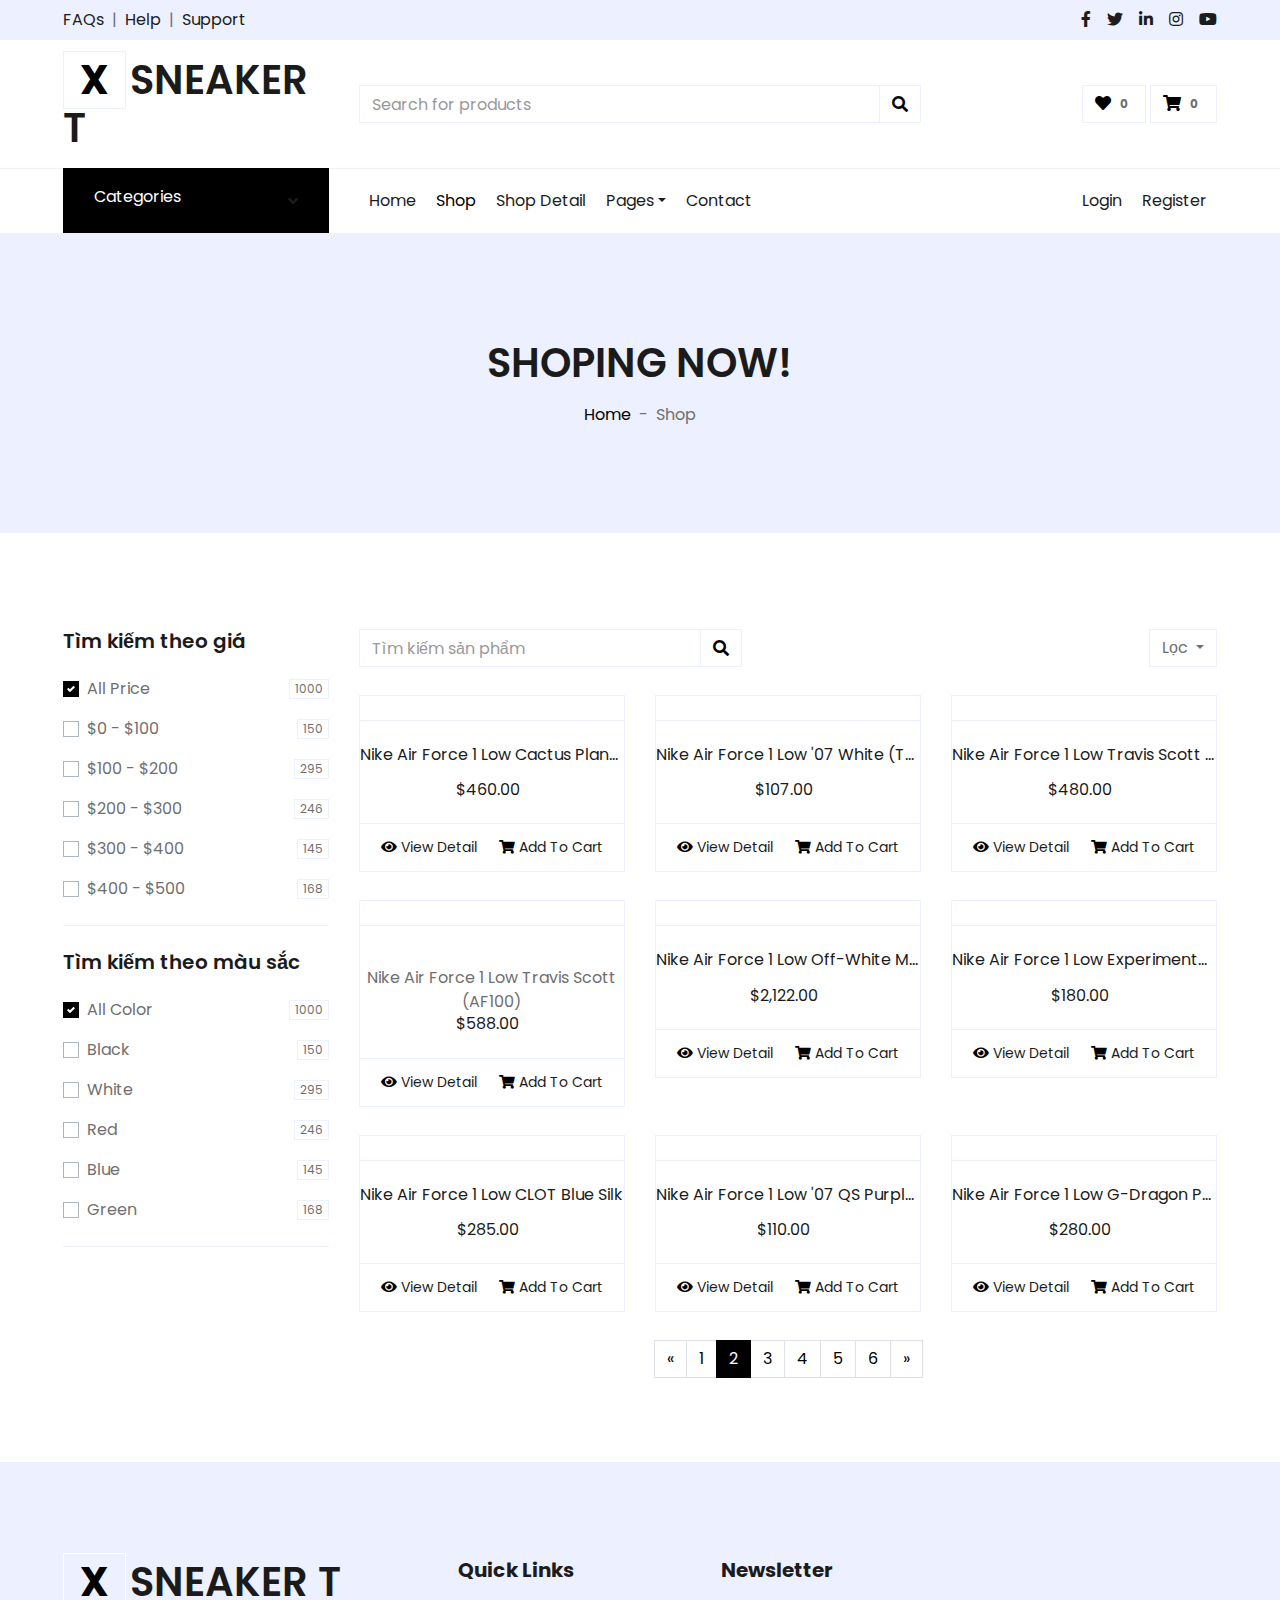
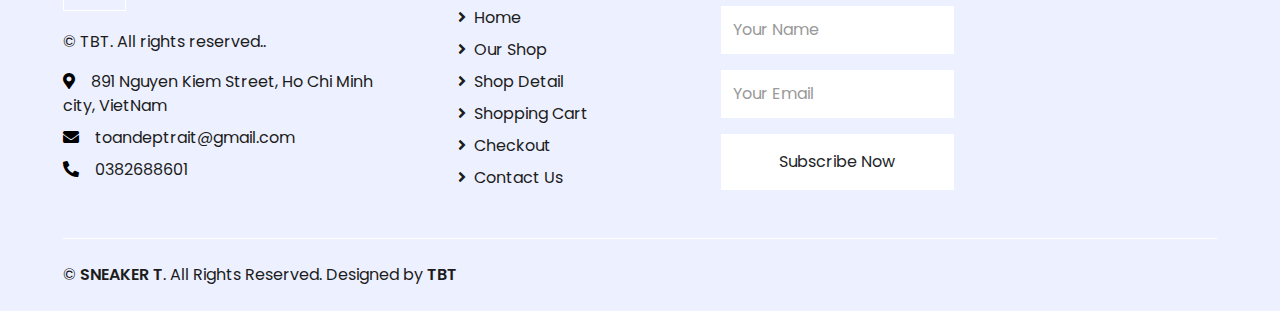
==== shop2.html @ f30bb699 "upload code" ====
<!DOCTYPE html>
<html lang="en">

<head>
    <meta charset="utf-8">
    <title>Nike Air Force 1</title>
    <meta content="width=device-width, initial-scale=1.0" name="viewport">
    <meta content="Free HTML Templates" name="keywords">
    <meta content="Free HTML Templates" name="description">

    <link href="img/favicon-32x32.png" rel="icon">
    <link rel="preconnect" href="https://fonts.gstatic.com">
    <link href="https://fonts.googleapis.com/css2?family=Poppins:wght@100;200;300;400;500;600;700;800;900&display=swap" rel="stylesheet"> 
    <link href="https://cdnjs.cloudflare.com/ajax/libs/font-awesome/5.10.0/css/all.min.css" rel="stylesheet">
    <link href="lib/owlcarousel/assets/owl.carousel.min.css" rel="stylesheet">
    <link href="css/style.css" rel="stylesheet">
</head>

<body>
    <div class="container-fluid">
        <div class="row bg-secondary py-2 px-xl-5">
            <div class="col-lg-6 d-none d-lg-block">
                <div class="d-inline-flex align-items-center">
                    <a class="text-dark" href="">FAQs</a>
                    <span class="text-muted px-2">|</span>
                    <a class="text-dark" href="">Help</a>
                    <span class="text-muted px-2">|</span>
                    <a class="text-dark" href="">Support</a>
                </div>
            </div>
            <div class="col-lg-6 text-center text-lg-right">
                <div class="d-inline-flex align-items-center">
                    <a class="text-dark px-2" href="">
                        <i class="fab fa-facebook-f"></i>
                    </a>
                    <a class="text-dark px-2" href="">
                        <i class="fab fa-twitter"></i>
                    </a>
                    <a class="text-dark px-2" href="">
                        <i class="fab fa-linkedin-in"></i>
                    </a>
                    <a class="text-dark px-2" href="">
                        <i class="fab fa-instagram"></i>
                    </a>
                    <a class="text-dark pl-2" href="">
                        <i class="fab fa-youtube"></i>
                    </a>
                </div>
            </div>
        </div>
        <div class="row align-items-center py-3 px-xl-5">
            <div class="col-lg-3 d-none d-lg-block">
                <a href="" class="text-decoration-none">
                    <h1 class="m-0 display-5 font-weight-semi-bold"><span class="text-primary font-weight-bold border px-3 mr-1">X</span>SNEAKER T</h1>
                </a>
            </div>
            <div class="col-lg-6 col-6 text-left">
                <form action="">
                    <div class="input-group">
                        <input type="text" class="form-control" placeholder="Search for products">
                        <div class="input-group-append">
                            <span class="input-group-text bg-transparent text-primary">
                                <i class="fa fa-search"></i>
                            </span>
                        </div>
                    </div>
                </form>
            </div>
            <div class="col-lg-3 col-6 text-right">
                <a href="" class="btn border">
                    <i class="fas fa-heart text-primary"></i>
                    <span class="badge">0</span>
                </a>
                <a href="" class="btn border">
                    <i class="fas fa-shopping-cart text-primary"></i>
                    <span class="badge">0</span>
                </a>
            </div>
        </div>
    </div>


    <div class="container-fluid">
        <div class="row border-top px-xl-5">
            <div class="col-lg-3 d-none d-lg-block">
                <a class="btn shadow-none d-flex align-items-center justify-content-between bg-primary text-white w-100" data-toggle="collapse" href="#navbar-vertical" style="height: 65px; margin-top: -1px; padding: 0 30px;">
                    <h6 class="cata1">Categories</h6>
                    <i class="fa fa-angle-down text-dark"></i>
                </a>
                <nav class="collapse position-absolute navbar navbar-vertical navbar-light align-items-start p-0 border border-top-0 border-bottom-0 bg-light" id="navbar-vertical" style="width: calc(100% - 30px); z-index: 1;">
                    <div class="navbar-nav w-100 overflow-hidden" style="height: 410px">
                        <div class="nav-item dropdown">
                            <a href="#" class="nav-link" data-toggle="dropdown">Air Jordan 1<i class="fa fa-angle-down float-right mt-1"></i></a>
                            <div class="dropdown-menu position-absolute bg-secondary border-0 rounded-0 w-100 m-0">
                                <a href="" class="dropdown-item">Air Jordan High</a>
                                <a href="" class="dropdown-item">Air Jordan Mid</a>
                                <a href="" class="dropdown-item">Air Jordan Low</a>
                            </div>
                        </div>
                        <a href="" class="nav-item nav-link">Air Force 1</a>
                        <a href="" class="nav-item nav-link">Air Jordan 4</a>
                        <a href="" class="nav-item nav-link">Air Jordan 11</a>
                        <a href="" class="nav-item nav-link">Adidas</a>
                        <a href="" class="nav-item nav-link">ASICS</a>
                        <a href="" class="nav-item nav-link">Converse</a>
                        <a href="" class="nav-item nav-link">New Balance</a>
                        <a href="" class="nav-item nav-link">Nike</a>
                        <a href="" class="nav-item nav-link">Rick Owens</a>
                    </div>
                </nav>
            </div>
            <div class="col-lg-9">
                <nav class="navbar navbar-expand-lg bg-light navbar-light py-3 py-lg-0 px-0">
                    <a href="" class="text-decoration-none d-block d-lg-none">
                        <h1 class="m-0 display-5 font-weight-semi-bold"><span class="text-primary font-weight-bold border px-3 mr-1">X</span>SNEAKER T</h1>
                    </a>
                    <button type="button" class="navbar-toggler" data-toggle="collapse" data-target="#navbarCollapse">
                        <span class="navbar-toggler-icon"></span>
                    </button>
                    <div class="collapse navbar-collapse justify-content-between" id="navbarCollapse">
                        <div class="navbar-nav mr-auto py-0">
                            <a href="index.html" class="nav-item nav-link">Home</a>
                            <a href="shop.html" class="nav-item nav-link active">Shop</a>
                            <a href="detail.html" class="nav-item nav-link">Shop Detail</a>
                            <div class="nav-item dropdown">
                                <a href="#" class="nav-link dropdown-toggle" data-toggle="dropdown">Pages</a>
                                <div class="dropdown-menu rounded-0 m-0">
                                    <a href="cart.html" class="dropdown-item">Shopping Cart</a>
                                    <a href="checkout.html" class="dropdown-item">Checkout</a>
                                </div>
                            </div>
                            <a href="contact.html" class="nav-item nav-link">Contact</a>
                        </div>
                        <div class="navbar-nav ml-auto py-0">
                            <a href="" class="nav-item nav-link">Login</a>
                            <a href="" class="nav-item nav-link">Register</a>
                        </div>
                    </div>
                </nav>
            </div>
        </div>
    </div>


    <div class="container-fluid bg-secondary mb-5">
        <div class="d-flex flex-column align-items-center justify-content-center" style="min-height: 300px">
            <h1 class="font-weight-semi-bold text-uppercase mb-3">Shoping now!</h1>
            <div class="d-inline-flex">
                <p class="m-0"><a href="">Home</a></p>
                <p class="m-0 px-2">-</p>
                <p class="m-0">Shop</p>
            </div>
        </div>
    </div>


    <div class="container-fluid pt-5">
        <div class="row px-xl-5">
            <div class="col-lg-3 col-md-12">
                <div class="border-bottom mb-4 pb-4">
                    <h5 class="font-weight-semi-bold mb-4">Tìm kiếm theo giá</h5>
                    <form>
                        <div class="custom-control custom-checkbox d-flex align-items-center justify-content-between mb-3">
                            <input type="checkbox" class="custom-control-input" checked id="price-all">
                            <label class="custom-control-label" for="price-all">All Price</label>
                            <span class="badge border font-weight-normal">1000</span>
                        </div>
                        <div class="custom-control custom-checkbox d-flex align-items-center justify-content-between mb-3">
                            <input type="checkbox" class="custom-control-input" id="price-1">
                            <label class="custom-control-label" for="price-1">$0 - $100</label>
                            <span class="badge border font-weight-normal">150</span>
                        </div>
                        <div class="custom-control custom-checkbox d-flex align-items-center justify-content-between mb-3">
                            <input type="checkbox" class="custom-control-input" id="price-2">
                            <label class="custom-control-label" for="price-2">$100 - $200</label>
                            <span class="badge border font-weight-normal">295</span>
                        </div>
                        <div class="custom-control custom-checkbox d-flex align-items-center justify-content-between mb-3">
                            <input type="checkbox" class="custom-control-input" id="price-3">
                            <label class="custom-control-label" for="price-3">$200 - $300</label>
                            <span class="badge border font-weight-normal">246</span>
                        </div>
                        <div class="custom-control custom-checkbox d-flex align-items-center justify-content-between mb-3">
                            <input type="checkbox" class="custom-control-input" id="price-4">
                            <label class="custom-control-label" for="price-4">$300 - $400</label>
                            <span class="badge border font-weight-normal">145</span>
                        </div>
                        <div class="custom-control custom-checkbox d-flex align-items-center justify-content-between">
                            <input type="checkbox" class="custom-control-input" id="price-5">
                            <label class="custom-control-label" for="price-5">$400 - $500</label>
                            <span class="badge border font-weight-normal">168</span>
                        </div>
                    </form>
                </div>
                
                <div class="border-bottom mb-4 pb-4">
                    <h5 class="font-weight-semi-bold mb-4">Tìm kiếm theo màu sắc</h5>
                    <form>
                        <div class="custom-control custom-checkbox d-flex align-items-center justify-content-between mb-3">
                            <input type="checkbox" class="custom-control-input" checked id="color-all">
                            <label class="custom-control-label" for="price-all">All Color</label>
                            <span class="badge border font-weight-normal">1000</span>
                        </div>
                        <div class="custom-control custom-checkbox d-flex align-items-center justify-content-between mb-3">
                            <input type="checkbox" class="custom-control-input" id="color-1">
                            <label class="custom-control-label" for="color-1">Black</label>
                            <span class="badge border font-weight-normal">150</span>
                        </div>
                        <div class="custom-control custom-checkbox d-flex align-items-center justify-content-between mb-3">
                            <input type="checkbox" class="custom-control-input" id="color-2">
                            <label class="custom-control-label" for="color-2">White</label>
                            <span class="badge border font-weight-normal">295</span>
                        </div>
                        <div class="custom-control custom-checkbox d-flex align-items-center justify-content-between mb-3">
                            <input type="checkbox" class="custom-control-input" id="color-3">
                            <label class="custom-control-label" for="color-3">Red</label>
                            <span class="badge border font-weight-normal">246</span>
                        </div>
                        <div class="custom-control custom-checkbox d-flex align-items-center justify-content-between mb-3">
                            <input type="checkbox" class="custom-control-input" id="color-4">
                            <label class="custom-control-label" for="color-4">Blue</label>
                            <span class="badge border font-weight-normal">145</span>
                        </div>
                        <div class="custom-control custom-checkbox d-flex align-items-center justify-content-between">
                            <input type="checkbox" class="custom-control-input" id="color-5">
                            <label class="custom-control-label" for="color-5">Green</label>
                            <span class="badge border font-weight-normal">168</span>
                        </div>
                    </form>
                </div>

                
            </div>


            <div class="col-lg-9 col-md-12">
                <div class="row pb-3">
                    <div class="col-12 pb-1">
                        <div class="d-flex align-items-center justify-content-between mb-4">
                            <form action="">
                                <div class="input-group">
                                    <input type="text" class="form-control" placeholder="Tìm kiếm sản phẩm">
                                    <div class="input-group-append">
                                        <span class="input-group-text bg-transparent text-primary">
                                            <i class="fa fa-search"></i>
                                        </span>
                                    </div>
                                </div>
                            </form>
                            <div class="dropdown ml-4">
                                <button class="btn border dropdown-toggle" type="button" id="triggerId" data-toggle="dropdown" aria-haspopup="true"
                                        aria-expanded="false">
                                            Lọc
                                        </button>
                                <div class="dropdown-menu dropdown-menu-right" aria-labelledby="triggerId">
                                    <a class="dropdown-item" href="#">Mới nhất</a>
                                    <a class="dropdown-item" href="#">Phổ biến</a>
                                    <a class="dropdown-item" href="#">Được yêu thích nhất</a>
                                </div>
                            </div>
                        </div>
                    </div>
                    <div class="col-lg-4 col-md-6 col-sm-12 pb-1">
                        <div class="card product-item border-0 mb-4">
                            <div class="card-header product-img position-relative overflow-hidden bg-transparent border p-0">
                                <img class="img-fluid w-100" src="https://images.stockx.com/360/Nike-Air-Force-1-Low-Cactus-Plant-Flea-Market-Fuchsia/Images/Nike-Air-Force-1-Low-Cactus-Plant-Flea-Market-Fuchsia/Lv2/img01.jpg?fm=webp&auto=compress&w=480&dpr=2&updated_at=1715199573&h=320&q=60" alt="">
                            </div>
                            <div class="card-body border-left border-right text-center p-0 pt-4 pb-3">
                                <h6 class="text-truncate mb-3">Nike Air Force 1 Low Cactus Plant Flea Market Fuchsia Dream</h6>
                                <div class="d-flex justify-content-center">
                                    <h6>$460.00</h6><h6 class="text-muted ml-2"></h6>
                                </div>
                            </div>
                            <div class="card-footer d-flex justify-content-between bg-light border">
                                <a href="" class="btn btn-sm text-dark p-0"><i class="fas fa-eye text-primary mr-1"></i>View Detail</a>
                                <a href="" class="btn btn-sm text-dark p-0"><i class="fas fa-shopping-cart text-primary mr-1"></i>Add To Cart</a>
                            </div>
                        </div>
                    </div>
                    <div class="col-lg-4 col-md-6 col-sm-12 pb-1">
                        <div class="card product-item border-0 mb-4">
                            <div class="card-header product-img position-relative overflow-hidden bg-transparent border p-0">
                                <img class="img-fluid w-100" src="https://images.stockx.com/images/Nike-Air-Force-1-Low-07-White-Travis-Scott-Cactus-Jack-Utopia-Edition-Product.jpg?fit=fill&bg=FFFFFF&w=1200&h=857&fm=webp&auto=compress&dpr=2&trim=color&updated_at=1694054653&q=60" alt="">
                            </div>
                            <div class="card-body border-left border-right text-center p-0 pt-4 pb-3">
                                <h6 class="text-truncate mb-3">Nike Air Force 1 Low '07 White (Travis Scott Cactus Jack Utopia Edition)</h6>
                                <div class="d-flex justify-content-center">
                                    <h6>$107.00</h6><h6 class="text-muted ml-2"></h6>
                                </div>
                            </div>
                            <div class="card-footer d-flex justify-content-between bg-light border">
                                <a href="" class="btn btn-sm text-dark p-0"><i class="fas fa-eye text-primary mr-1"></i>View Detail</a>
                                <a href="" class="btn btn-sm text-dark p-0"><i class="fas fa-shopping-cart text-primary mr-1"></i>Add To Cart</a>
                            </div>
                        </div>
                    </div>
                    <div class="col-lg-4 col-md-6 col-sm-12 pb-1">
                        <div class="card product-item border-0 mb-4">
                            <div class="card-header product-img position-relative overflow-hidden bg-transparent border p-0">
                                <img class="img-fluid w-100" src="https://images.stockx.com/images/Nike-Air-Force-1-Low-Travis-Scott-Cactus-Jack-Product.jpg?fit=fill&bg=FFFFFF&w=700&h=500&fm=webp&auto=compress&q=90&dpr=2&trim=color&updated_at=1606325676" alt="">
                            </div>
                            <div class="card-body border-left border-right text-center p-0 pt-4 pb-3">
                                <h6 class="text-truncate mb-3">Nike Air Force 1 Low Travis Scott Cactus Jack</h6>
                                <div class="d-flex justify-content-center">
                                    <h6>$480.00</h6><h6 class="text-muted ml-2"> </h6>
                                </div>
                            </div>
                            <div class="card-footer d-flex justify-content-between bg-light border">
                                <a href="" class="btn btn-sm text-dark p-0"><i class="fas fa-eye text-primary mr-1"></i>View Detail</a>
                                <a href="" class="btn btn-sm text-dark p-0"><i class="fas fa-shopping-cart text-primary mr-1"></i>Add To Cart</a>
                            </div>
                        </div>
                    </div>
                    <div class="col-lg-4 col-md-6 col-sm-12 pb-1">
                        <div class="card product-item border-0 mb-4">
                            <div class="card-header product-img position-relative overflow-hidden bg-transparent border p-0">
                                <img class="img-fluid w-100" src="https://images.stockx.com/images/Nike-Air-Force-1-Low-Travis-Scott-AF100-Product.jpg?fit=fill&bg=FFFFFF&w=700&h=500&fm=webp&auto=compress&q=90&dpr=2&trim=color&updated_at=1606325807" alt="">
                            </div>
                            <div class="card-body border-left border-right text-center p-0 pt-4 pb-3">
                                <h6 class="text-truncate mb-3"></h6>Nike Air Force 1 Low Travis Scott (AF100)</h6>
                                <div class="d-flex justify-content-center">
                                    <h6>$588.00</h6><h6 class="text-muted ml-2"> </h6>
                                </div>
                            </div>
                            <div class="card-footer d-flex justify-content-between bg-light border">
                                <a href="" class="btn btn-sm text-dark p-0"><i class="fas fa-eye text-primary mr-1"></i>View Detail</a>
                                <a href="" class="btn btn-sm text-dark p-0"><i class="fas fa-shopping-cart text-primary mr-1"></i>Add To Cart</a>
                            </div>
                        </div>
                    </div>
                    <div class="col-lg-4 col-md-6 col-sm-12 pb-1">
                        <div class="card product-item border-0 mb-4">
                            <div class="card-header product-img position-relative overflow-hidden bg-transparent border p-0">
                                <img class="img-fluid w-100" src="https://images.stockx.com/images/Nike-Air-Force-1-Low-Off-White-MCA-University-Blue-Product.jpg?fit=fill&bg=FFFFFF&w=700&h=500&fm=webp&auto=compress&q=90&dpr=2&trim=color&updated_at=1607648502" alt="">
                            </div>
                            <div class="card-body border-left border-right text-center p-0 pt-4 pb-3">
                                <h6 class="text-truncate mb-3">Nike Air Force 1 Low Off-White MCA University Blue</h6>
                                <div class="d-flex justify-content-center">
                                    <h6>$2,122.00</h6><h6 class="text-muted ml-2"> </h6>
                                </div>
                            </div>
                            <div class="card-footer d-flex justify-content-between bg-light border">
                                <a href="" class="btn btn-sm text-dark p-0"><i class="fas fa-eye text-primary mr-1"></i>View Detail</a>
                                <a href="" class="btn btn-sm text-dark p-0"><i class="fas fa-shopping-cart text-primary mr-1"></i>Add To Cart</a>
                            </div>
                        </div>
                    </div>
                    <div class="col-lg-4 col-md-6 col-sm-12 pb-1">
                        <div class="card product-item border-0 mb-4">
                            <div class="card-header product-img position-relative overflow-hidden bg-transparent border p-0">
                                <img class="img-fluid w-100" src="https://images.stockx.com/360/Nike-Air-Force-1-Low-Experimental-Halloween/Images/Nike-Air-Force-1-Low-Experimental-Halloween/Lv2/img01.jpg?fm=webp&auto=compress&w=480&dpr=2&updated_at=1635801871&h=320&q=60" alt="">
                            </div>
                            <div class="card-body border-left border-right text-center p-0 pt-4 pb-3">
                                <h6 class="text-truncate mb-3">Nike Air Force 1 Low Experimental Halloween
                                    </h6>
                                <div class="d-flex justify-content-center">
                                    <h6>$180.00</h6><h6 class="text-muted ml-2"> </h6>
                                </div>
                            </div>
                            <div class="card-footer d-flex justify-content-between bg-light border">
                                <a href="" class="btn btn-sm text-dark p-0"><i class="fas fa-eye text-primary mr-1"></i>View Detail</a>
                                <a href="" class="btn btn-sm text-dark p-0"><i class="fas fa-shopping-cart text-primary mr-1"></i>Add To Cart</a>
                            </div>
                        </div>
                    </div>
                    <div class="col-lg-4 col-md-6 col-sm-12 pb-1">
                        <div class="card product-item border-0 mb-4">
                            <div class="card-header product-img position-relative overflow-hidden bg-transparent border p-0">
                                <img class="img-fluid w-100" src="https://images.stockx.com/images/Nike-Air-Force-1-Low-Clot-Blue-Silk-Product.jpg?fit=fill&bg=FFFFFF&w=700&h=500&fm=webp&auto=compress&q=90&dpr=2&trim=color&updated_at=1606325265" alt="">
                            </div>
                            <div class="card-body border-left border-right text-center p-0 pt-4 pb-3">
                                <h6 class="text-truncate mb-3">Nike Air Force 1 Low CLOT Blue Silk</h6>
                                <div class="d-flex justify-content-center">
                                    <h6>$285.00</h6><h6 class="text-muted ml-2"> </h6>
                                </div>
                            </div>
                            <div class="card-footer d-flex justify-content-between bg-light border">
                                <a href="" class="btn btn-sm text-dark p-0"><i class="fas fa-eye text-primary mr-1"></i>View Detail</a>
                                <a href="" class="btn btn-sm text-dark p-0"><i class="fas fa-shopping-cart text-primary mr-1"></i>Add To Cart</a>
                            </div>
                        </div>
                    </div>
                    <div class="col-lg-4 col-md-6 col-sm-12 pb-1">
                        <div class="card product-item border-0 mb-4">
                            <div class="card-header product-img position-relative overflow-hidden bg-transparent border p-0">
                                <img class="img-fluid w-100" src="https://images.stockx.com/images/Nike-Air-Force-1-Low-07-QS-Purple-Skeleton-Halloween-2021-Product.jpg?fit=fill&bg=FFFFFF&w=700&h=500&fm=webp&auto=compress&q=90&dpr=2&trim=color&updated_at=1635780371" alt="">
                            </div>
                            <div class="card-body border-left border-right text-center p-0 pt-4 pb-3">
                                <h6 class="text-truncate mb-3">Nike Air Force 1 Low '07 QS Purple Skeleton Halloween</h6>
                                <div class="d-flex justify-content-center">
                                    <h6>$110.00</h6><h6 class="text-muted ml-2"> </h6>
                                </div>
                            </div>
                            <div class="card-footer d-flex justify-content-between bg-light border">
                                <a href="" class="btn btn-sm text-dark p-0"><i class="fas fa-eye text-primary mr-1"></i>View Detail</a>
                                <a href="" class="btn btn-sm text-dark p-0"><i class="fas fa-shopping-cart text-primary mr-1"></i>Add To Cart</a>
                            </div>
                        </div>
                    </div>
                    <div class="col-lg-4 col-md-6 col-sm-12 pb-1">
                        <div class="card product-item border-0 mb-4">
                            <div class="card-header product-img position-relative overflow-hidden bg-transparent border p-0">
                                <img class="img-fluid w-100" src="https://images.stockx.com/images/Nike-Air-Force-1-Low-G-Dragon-Peaceminusone-Para-Noise-Product.jpg?fit=fill&bg=FFFFFF&w=700&h=500&fm=webp&auto=compress&q=90&dpr=2&trim=color&updated_at=1607045274" alt="">
                            </div>
                            <div class="card-body border-left border-right text-center p-0 pt-4 pb-3">
                                <h6 class="text-truncate mb-3">Nike Air Force 1 Low G-Dragon Peaceminusone Para-Noise</h6>
                                <div class="d-flex justify-content-center">
                                    <h6>$280.00</h6><h6 class="text-muted ml-2"> </h6>
                                </div>
                            </div>
                            <div class="card-footer d-flex justify-content-between bg-light border">
                                <a href="" class="btn btn-sm text-dark p-0"><i class="fas fa-eye text-primary mr-1"></i>View Detail</a>
                                <a href="" class="btn btn-sm text-dark p-0"><i class="fas fa-shopping-cart text-primary mr-1"></i>Add To Cart</a>
                            </div>
                        </div>
                    </div>
                    <div class="col-12 pb-1">
                        <nav aria-label="Page navigation">
                          <ul class="pagination justify-content-center mb-3">
                            <li class="page-item">
                              <a class="page-link" href="shop.html" aria-label="Previous">
                                <span aria-hidden="true">&laquo;</span>
                                <span class="sr-only">Previous</span>
                              </a>
                            </li>
                            <li class="page-item"><a class="page-link" href="shop.html">1</a></li>
                            <li class="page-item active"><a class="page-link" href="shop2.html">2</a></li>
                            <li class="page-item"><a class="page-link" href="shop3.html">3</a></li>
                            <li class="page-item"><a class="page-link" href="shop4.html">4</a></li>
                            <li class="page-item"><a class="page-link" href="shop5.html">5</a></li>
                            <li class="page-item"><a class="page-link" href="shop6.html">6</a></li>
                            <li class="page-item">
                              <a class="page-link" href="shop3.html" aria-label="Next">
                                <span aria-hidden="true">&raquo;</span>
                                <span class="sr-only">Next</span>
                              </a>
                            </li>
                          </ul>
                        </nav>
                      </div>
                      
                </div>
            </div>
        </div>
    </div>


    <div class="container-fluid bg-secondary text-dark mt-5 pt-5">
        <div class="row px-xl-5 pt-5">
            <div class="col-lg-4 col-md-12 mb-5 pr-3 pr-xl-5">
                <a href="" class="text-decoration-none">
                    <h1 class="mb-4 display-5 font-weight-semi-bold"><span class="text-primary font-weight-bold border border-white px-3 mr-1">X</span>SNEAKER T</h1>
                </a>
                <p>© TBT. All rights reserved..</p>
                <p class="mb-2"><i class="fa fa-map-marker-alt text-primary mr-3"></i>891 Nguyen Kiem Street, Ho Chi Minh city, VietNam</p>
                <p class="mb-2"><i class="fa fa-envelope text-primary mr-3"></i>toandeptrait@gmail.com</p>
                <p class="mb-0"><i class="fa fa-phone-alt text-primary mr-3"></i>0382688601</p>
            </div>
            <div class="col-lg-8 col-md-12">
                <div class="row">
                    
                    <div class="col-md-4 mb-5">
                        <h5 class="font-weight-bold text-dark mb-4">Quick Links</h5>
                        <div class="d-flex flex-column justify-content-start">
                            <a class="text-dark mb-2" href="index.html"><i class="fa fa-angle-right mr-2"></i>Home</a>
                            <a class="text-dark mb-2" href="shop.html"><i class="fa fa-angle-right mr-2"></i>Our Shop</a>
                            <a class="text-dark mb-2" href="detail.html"><i class="fa fa-angle-right mr-2"></i>Shop Detail</a>
                            <a class="text-dark mb-2" href="cart.html"><i class="fa fa-angle-right mr-2"></i>Shopping Cart</a>
                            <a class="text-dark mb-2" href="checkout.html"><i class="fa fa-angle-right mr-2"></i>Checkout</a>
                            <a class="text-dark" href="contact.html"><i class="fa fa-angle-right mr-2"></i>Contact Us</a>
                        </div>
                    </div>
                    <div class="col-md-4 mb-5">
                        <h5 class="font-weight-bold text-dark mb-4">Newsletter</h5>
                        <form action="">
                            <div class="form-group">
                                <input type="text" class="form-control border-0 py-4" placeholder="Your Name" required="required" />
                            </div>
                            <div class="form-group">
                                <input type="email" class="form-control border-0 py-4" placeholder="Your Email"
                                    required="required" />
                            </div>
                            <div>
                                <button class="btn btn-primary btn-block border-0 py-3" type="submit">Subscribe Now</button>
                            </div>
                        </form>
                    </div>
                </div>
            </div>
        </div>
        <div class="row border-top border-light mx-xl-5 py-4">
            <div class="col-md-6 px-xl-0">
                <p class="mb-md-0 text-center text-md-left text-dark">
                    &copy; <a class="text-dark font-weight-semi-bold" href="#">SNEAKER T</a>. All Rights Reserved. Designed
                    by
                    <a class="text-dark font-weight-semi-bold" >TBT</a>
                </p>
            </div>
            <div class="col-md-6 px-xl-0 text-center text-md-right">
                <img class="img-fluid" src="img/payments.png" alt="">
            </div>
        </div>
    </div>


    <a href="#" class="btn btn-primary back-to-top"><i class="fa fa-angle-double-up"></i></a>


    <script src="https://code.jquery.com/jquery-3.4.1.min.js"></script>
    <script src="https://stackpath.bootstrapcdn.com/bootstrap/4.4.1/js/bootstrap.bundle.min.js"></script>
    <script src="lib/easing/easing.min.js"></script>
    <script src="lib/owlcarousel/owl.carousel.min.js"></script>

    <script src="mail/jqBootstrapValidation.min.js"></script>
    <script src="mail/contact.js"></script>

    <script src="js/main.js"></script>
</body>

</html>
---- css/style.css ----
/******* Bootstrap Theming ********/
/*!
 * Bootstrap v4.5.3 (https://getbootstrap.com/)
 * Copyright 2011-2020 The Bootstrap Authors
 * Copyright 2011-2020 Twitter, Inc.
 * Licensed under MIT (https://github.com/twbs/bootstrap/blob/main/LICENSE)
 */
:root {
  --blue: #007bff;
  --indigo: #6610f2;
  --purple: #6f42c1;
  --pink: #e83e8c;
  --red: #dc3545;
  --orange: #fd7e14;
  --yellow: #ffc107;
  --green: #28a745;
  --teal: #20c997;
  --cyan: #17a2b8;
  --white: #fff;
  --gray: #6c757d;
  --gray-dark: #343a40;
  --primary:  #000000;
  --secondary: #EDF1FF;
  --success: #28a745;
  --info: #17a2b8;
  --warning: #ffc107;
  --danger: #dc3545;
  --light: #FFFFFF;
  --dark: #1C1C1C;
  --breakpoint-xs: 0;
  --breakpoint-sm: 576px;
  --breakpoint-md: 768px;
  --breakpoint-lg: 992px;
  --breakpoint-xl: 1200px;
  --font-family-sans-serif: "Poppins", sans-serif;
  --font-family-monospace: SFMono-Regular, Menlo, Monaco, Consolas, "Liberation Mono", "Courier New", monospace;
}

*,
*::before,
*::after {
  box-sizing: border-box;
}

html {
  font-family: sans-serif;
  line-height: 1.15;
  -webkit-text-size-adjust: 100%;
  -webkit-tap-highlight-color: rgba(0, 0, 0, 0);
}

article, aside, figcaption, figure, footer, header, hgroup, main, nav, section {
  display: block;
}

body {
  margin: 0;
  font-family: "Poppins", sans-serif;
  font-size: 1rem;
  font-weight: 400;
  line-height: 1.5;
  color: #6F6F6F;
  text-align: left;
  background-color: #ffffff;
}

[tabindex="-1"]:focus:not(:focus-visible) {
  outline: 0 !important;
}

hr {
  box-sizing: content-box;
  height: 0;
  overflow: visible;
}

h1, h2, h3, h4, h5, h6 {
  margin-top: 0;
  margin-bottom: 0.5rem;
}

p {
  margin-top: 0;
  margin-bottom: 1rem;
}

abbr[title],
abbr[data-original-title] {
  text-decoration: underline;
  text-decoration: underline dotted;
  cursor: help;
  border-bottom: 0;
  text-decoration-skip-ink: none;
}

address {
  margin-bottom: 1rem;
  font-style: normal;
  line-height: inherit;
}

ol,
ul,
dl {
  margin-top: 0;
  margin-bottom: 1rem;
}

ol ol,
ul ul,
ol ul,
ul ol {
  margin-bottom: 0;
}

dt {
  font-weight: 700;
}

dd {
  margin-bottom: .5rem;
  margin-left: 0;
}

blockquote {
  margin: 0 0 1rem;
}

b,
strong {
  font-weight: bolder;
}

small {
  font-size: 80%;
}

sub,
sup {
  position: relative;
  font-size: 75%;
  line-height: 0;
  vertical-align: baseline;
}

sub {
  bottom: -.25em;
}

sup {
  top: -.5em;
}

a {
  color:  #000000;
  text-decoration: none;
  background-color: transparent;
}

a:hover {
  color: #000000;
  text-decoration: underline;
}

a:not([href]):not([class]) {
  color: inherit;
  text-decoration: none;
}

a:not([href]):not([class]):hover {
  color: inherit;
  text-decoration: none;
}

pre,
code,
kbd,
samp {
  font-family: SFMono-Regular, Menlo, Monaco, Consolas, "Liberation Mono", "Courier New", monospace;
  font-size: 1em;
}

pre {
  margin-top: 0;
  margin-bottom: 1rem;
  overflow: auto;
  -ms-overflow-style: scrollbar;
}

figure {
  margin: 0 0 1rem;
}

img {
  vertical-align: middle;
  border-style: none;
}

svg {
  overflow: hidden;
  vertical-align: middle;
}

table {
  border-collapse: collapse;
}

caption {
  padding-top: 0.75rem;
  padding-bottom: 0.75rem;
  color: #6c757d;
  text-align: left;
  caption-side: bottom;
}

th {
  text-align: inherit;
  text-align: -webkit-match-parent;
}

label {
  display: inline-block;
  margin-bottom: 0.5rem;
}

button {
  border-radius: 0;
}

button:focus {
  outline: 1px dotted;
  outline: 5px auto -webkit-focus-ring-color;
}

input,
button,
select,
optgroup,
textarea {
  margin: 0;
  font-family: inherit;
  font-size: inherit;
  line-height: inherit;
}

button,
input {
  overflow: visible;
}

button,
select {
  text-transform: none;
}

[role="button"] {
  cursor: pointer;
}

select {
  word-wrap: normal;
}

button,
[type="button"],
[type="reset"],
[type="submit"] {
  -webkit-appearance: button;
}

button:not(:disabled),
[type="button"]:not(:disabled),
[type="reset"]:not(:disabled),
[type="submit"]:not(:disabled) {
  cursor: pointer;
}

button::-moz-focus-inner,
[type="button"]::-moz-focus-inner,
[type="reset"]::-moz-focus-inner,
[type="submit"]::-moz-focus-inner {
  padding: 0;
  border-style: none;
}

input[type="radio"],
input[type="checkbox"] {
  box-sizing: border-box;
  padding: 0;
}

textarea {
  overflow: auto;
  resize: vertical;
}

fieldset {
  min-width: 0;
  padding: 0;
  margin: 0;
  border: 0;
}

legend {
  display: block;
  width: 100%;
  max-width: 100%;
  padding: 0;
  margin-bottom: .5rem;
  font-size: 1.5rem;
  line-height: inherit;
  color: inherit;
  white-space: normal;
}

@media (max-width: 1200px) {
  legend {
    font-size: calc(1.275rem + 0.3vw) ;
  }
}

progress {
  vertical-align: baseline;
}

[type="number"]::-webkit-inner-spin-button,
[type="number"]::-webkit-outer-spin-button {
  height: auto;
}

[type="search"] {
  outline-offset: -2px;
  -webkit-appearance: none;
}

[type="search"]::-webkit-search-decoration {
  -webkit-appearance: none;
}

::-webkit-file-upload-button {
  font: inherit;
  -webkit-appearance: button;
}

output {
  display: inline-block;
}

summary {
  display: list-item;
  cursor: pointer;
}

template {
  display: none;
}

[hidden] {
  display: none !important;
}

h1, h2, h3, h4, h5, h6,
.h1, .h2, .h3, .h4, .h5, .h6 {
  margin-bottom: 0.5rem;
  font-weight: 400;
  line-height: 1.2;
  color: #1b1b1b;
}
.cata1 {
  color: #ffffff;
}
h1, .h1 {
  font-size: 2.5rem;
}

@media (max-width: 1200px) {
  h1, .h1 {
    font-size: calc(1.375rem + 1.5vw) ;
  }
}

h2, .h2 {
  font-size: 2rem;
}

@media (max-width: 1200px) {
  h2, .h2 {
    font-size: calc(1.325rem + 0.9vw) ;
  }
}

h3, .h3 {
  font-size: 1.75rem;
}

@media (max-width: 1200px) {
  h3, .h3 {
    font-size: calc(1.3rem + 0.6vw) ;
  }
}

h4, .h4 {
  font-size: 1.5rem;
}

@media (max-width: 1200px) {
  h4, .h4 {
    font-size: calc(1.275rem + 0.3vw) ;
  }
}

h5, .h5 {
  font-size: 1.25rem;
}

h6, .h6 {
  font-size: 1rem;
}

.lead {
  font-size: 1.25rem;
  font-weight: 300;
}

.display-1 {
  font-size: 6rem;
  font-weight: 300;
  line-height: 1.2;
}

@media (max-width: 1200px) {
  .display-1 {
    font-size: calc(1.725rem + 5.7vw) ;
  }
}

.display-2 {
  font-size: 5.5rem;
  font-weight: 300;
  line-height: 1.2;
}

@media (max-width: 1200px) {
  .display-2 {
    font-size: calc(1.675rem + 5.1vw) ;
  }
}

.display-3 {
  font-size: 4.5rem;
  font-weight: 300;
  line-height: 1.2;
}

@media (max-width: 1200px) {
  .display-3 {
    font-size: calc(1.575rem + 3.9vw) ;
  }
}

.display-4 {
  font-size: 3.5rem;
  font-weight: 300;
  line-height: 1.2;
}

@media (max-width: 1200px) {
  .display-4 {
    font-size: calc(1.475rem + 2.7vw) ;
  }
}

hr {
  margin-top: 1rem;
  margin-bottom: 1rem;
  border: 0;
  border-top: 1px solid rgba(0, 0, 0, 0.1);
}

small,
.small {
  font-size: 80%;
  font-weight: 400;
}

mark,
.mark {
  padding: 0.2em;
  background-color: #ffd500;
}

.list-unstyled {
  padding-left: 0;
  list-style: none;
}

.list-inline {
  padding-left: 0;
  list-style: none;
}

.list-inline-item {
  display: inline-block;
}

.list-inline-item:not(:last-child) {
  margin-right: 0.5rem;
}

.initialism {
  font-size: 90%;
  text-transform: uppercase;
}

.blockquote {
  margin-bottom: 1rem;
  font-size: 1.25rem;
}

.blockquote-footer {
  display: block;
  font-size: 80%;
  color: #6c757d;
}

.blockquote-footer::before {
  content: "\2014\00A0";
}

.img-fluid {
  max-width: 100%;
  height: auto;
}

.img-thumbnail {
  padding: 0.25rem;
  background-color: #fff;
  border: 1px solid #ffffff;
  max-width: 100%;
  height: auto;
}

.figure {
  display: inline-block;
}

.figure-img {
  margin-bottom: 0.5rem;
  line-height: 1;
}

.figure-caption {
  font-size: 90%;
  color: #6c757d;
}

code {
  font-size: 87.5%;
  color: #ffffff;
  word-wrap: break-word;
}

a > code {
  color: inherit;
}

kbd {
  padding: 0.2rem 0.4rem;
  font-size: 87.5%;
  color: #fff;
  background-color: #212529;
}

kbd kbd {
  padding: 0;
  font-size: 100%;
  font-weight: 700;
}

pre {
  display: block;
  font-size: 87.5%;
  color: #212529;
}

pre code {
  font-size: inherit;
  color: inherit;
  word-break: normal;
}

.pre-scrollable {
  max-height: 340px;
  overflow-y: scroll;
}

.container,
.container-fluid,
.container-sm,
.container-md,
.container-lg,
.container-xl {
  width: 100%;
  padding-right: 15px;
  padding-left: 15px;
  margin-right: auto;
  margin-left: auto;
}

@media (min-width: 576px) {
  .container, .container-sm {
    max-width: 540px;
  }
}

@media (min-width: 768px) {
  .container, .container-sm, .container-md {
    max-width: 720px;
  }
}

@media (min-width: 992px) {
  .container, .container-sm, .container-md, .container-lg {
    max-width: 960px;
  }
}

@media (min-width: 1200px) {
  .container, .container-sm, .container-md, .container-lg, .container-xl {
    max-width: 1140px;
  }
}

.row {
  display: flex;
  flex-wrap: wrap;
  margin-right: -15px;
  margin-left: -15px;
}

.no-gutters {
  margin-right: 0;
  margin-left: 0;
}

.no-gutters > .col,
.no-gutters > [class*="col-"] {
  padding-right: 0;
  padding-left: 0;
}

.col-1, .col-2, .col-3, .col-4, .col-5, .col-6, .col-7, .col-8, .col-9, .col-10, .col-11, .col-12, .col,
.col-auto, .col-sm-1, .col-sm-2, .col-sm-3, .col-sm-4, .col-sm-5, .col-sm-6, .col-sm-7, .col-sm-8, .col-sm-9, .col-sm-10, .col-sm-11, .col-sm-12, .col-sm,
.col-sm-auto, .col-md-1, .col-md-2, .col-md-3, .col-md-4, .col-md-5, .col-md-6, .col-md-7, .col-md-8, .col-md-9, .col-md-10, .col-md-11, .col-md-12, .col-md,
.col-md-auto, .col-lg-1, .col-lg-2, .col-lg-3, .col-lg-4, .col-lg-5, .col-lg-6, .col-lg-7, .col-lg-8, .col-lg-9, .col-lg-10, .col-lg-11, .col-lg-12, .col-lg,
.col-lg-auto, .col-xl-1, .col-xl-2, .col-xl-3, .col-xl-4, .col-xl-5, .col-xl-6, .col-xl-7, .col-xl-8, .col-xl-9, .col-xl-10, .col-xl-11, .col-xl-12, .col-xl,
.col-xl-auto {
  position: relative;
  width: 100%;
  padding-right: 15px;
  padding-left: 15px;
}

.col {
  flex-basis: 0;
  flex-grow: 1;
  max-width: 100%;
}

.row-cols-1 > * {
  flex: 0 0 100%;
  max-width: 100%;
}

.row-cols-2 > * {
  flex: 0 0 50%;
  max-width: 50%;
}

.row-cols-3 > * {
  flex: 0 0 33.33333%;
  max-width: 33.33333%;
}

.row-cols-4 > * {
  flex: 0 0 25%;
  max-width: 25%;
}

.row-cols-5 > * {
  flex: 0 0 20%;
  max-width: 20%;
}

.row-cols-6 > * {
  flex: 0 0 16.66667%;
  max-width: 16.66667%;
}

.col-auto {
  flex: 0 0 auto;
  width: auto;
  max-width: 100%;
}

.col-1 {
  flex: 0 0 8.33333%;
  max-width: 8.33333%;
}

.col-2 {
  flex: 0 0 16.66667%;
  max-width: 16.66667%;
}

.col-3 {
  flex: 0 0 25%;
  max-width: 25%;
}

.col-4 {
  flex: 0 0 33.33333%;
  max-width: 33.33333%;
}

.col-5 {
  flex: 0 0 41.66667%;
  max-width: 41.66667%;
}

.col-6 {
  flex: 0 0 50%;
  max-width: 50%;
}

.col-7 {
  flex: 0 0 58.33333%;
  max-width: 58.33333%;
}

.col-8 {
  flex: 0 0 66.66667%;
  max-width: 66.66667%;
}

.col-9 {
  flex: 0 0 75%;
  max-width: 75%;
}

.col-10 {
  flex: 0 0 83.33333%;
  max-width: 83.33333%;
}

.col-11 {
  flex: 0 0 91.66667%;
  max-width: 91.66667%;
}

.col-12 {
  flex: 0 0 100%;
  max-width: 100%;
}

.order-first {
  order: -1;
}

.order-last {
  order: 13;
}

.order-0 {
  order: 0;
}

.order-1 {
  order: 1;
}

.order-2 {
  order: 2;
}

.order-3 {
  order: 3;
}

.order-4 {
  order: 4;
}

.order-5 {
  order: 5;
}

.order-6 {
  order: 6;
}

.order-7 {
  order: 7;
}

.order-8 {
  order: 8;
}

.order-9 {
  order: 9;
}

.order-10 {
  order: 10;
}

.order-11 {
  order: 11;
}

.order-12 {
  order: 12;
}

.offset-1 {
  margin-left: 8.33333%;
}

.offset-2 {
  margin-left: 16.66667%;
}

.offset-3 {
  margin-left: 25%;
}

.offset-4 {
  margin-left: 33.33333%;
}

.offset-5 {
  margin-left: 41.66667%;
}

.offset-6 {
  margin-left: 50%;
}

.offset-7 {
  margin-left: 58.33333%;
}

.offset-8 {
  margin-left: 66.66667%;
}

.offset-9 {
  margin-left: 75%;
}

.offset-10 {
  margin-left: 83.33333%;
}

.offset-11 {
  margin-left: 91.66667%;
}

@media (min-width: 576px) {
  .col-sm {
    flex-basis: 0;
    flex-grow: 1;
    max-width: 100%;
  }
  .row-cols-sm-1 > * {
    flex: 0 0 100%;
    max-width: 100%;
  }
  .row-cols-sm-2 > * {
    flex: 0 0 50%;
    max-width: 50%;
  }
  .row-cols-sm-3 > * {
    flex: 0 0 33.33333%;
    max-width: 33.33333%;
  }
  .row-cols-sm-4 > * {
    flex: 0 0 25%;
    max-width: 25%;
  }
  .row-cols-sm-5 > * {
    flex: 0 0 20%;
    max-width: 20%;
  }
  .row-cols-sm-6 > * {
    flex: 0 0 16.66667%;
    max-width: 16.66667%;
  }
  .col-sm-auto {
    flex: 0 0 auto;
    width: auto;
    max-width: 100%;
  }
  .col-sm-1 {
    flex: 0 0 8.33333%;
    max-width: 8.33333%;
  }
  .col-sm-2 {
    flex: 0 0 16.66667%;
    max-width: 16.66667%;
  }
  .col-sm-3 {
    flex: 0 0 25%;
    max-width: 25%;
  }
  .col-sm-4 {
    flex: 0 0 33.33333%;
    max-width: 33.33333%;
  }
  .col-sm-5 {
    flex: 0 0 41.66667%;
    max-width: 41.66667%;
  }
  .col-sm-6 {
    flex: 0 0 50%;
    max-width: 50%;
  }
  .col-sm-7 {
    flex: 0 0 58.33333%;
    max-width: 58.33333%;
  }
  .col-sm-8 {
    flex: 0 0 66.66667%;
    max-width: 66.66667%;
  }
  .col-sm-9 {
    flex: 0 0 75%;
    max-width: 75%;
  }
  .col-sm-10 {
    flex: 0 0 83.33333%;
    max-width: 83.33333%;
  }
  .col-sm-11 {
    flex: 0 0 91.66667%;
    max-width: 91.66667%;
  }
  .col-sm-12 {
    flex: 0 0 100%;
    max-width: 100%;
  }
  .order-sm-first {
    order: -1;
  }
  .order-sm-last {
    order: 13;
  }
  .order-sm-0 {
    order: 0;
  }
  .order-sm-1 {
    order: 1;
  }
  .order-sm-2 {
    order: 2;
  }
  .order-sm-3 {
    order: 3;
  }
  .order-sm-4 {
    order: 4;
  }
  .order-sm-5 {
    order: 5;
  }
  .order-sm-6 {
    order: 6;
  }
  .order-sm-7 {
    order: 7;
  }
  .order-sm-8 {
    order: 8;
  }
  .order-sm-9 {
    order: 9;
  }
  .order-sm-10 {
    order: 10;
  }
  .order-sm-11 {
    order: 11;
  }
  .order-sm-12 {
    order: 12;
  }
  .offset-sm-0 {
    margin-left: 0;
  }
  .offset-sm-1 {
    margin-left: 8.33333%;
  }
  .offset-sm-2 {
    margin-left: 16.66667%;
  }
  .offset-sm-3 {
    margin-left: 25%;
  }
  .offset-sm-4 {
    margin-left: 33.33333%;
  }
  .offset-sm-5 {
    margin-left: 41.66667%;
  }
  .offset-sm-6 {
    margin-left: 50%;
  }
  .offset-sm-7 {
    margin-left: 58.33333%;
  }
  .offset-sm-8 {
    margin-left: 66.66667%;
  }
  .offset-sm-9 {
    margin-left: 75%;
  }
  .offset-sm-10 {
    margin-left: 83.33333%;
  }
  .offset-sm-11 {
    margin-left: 91.66667%;
  }
}

@media (min-width: 768px) {
  .col-md {
    flex-basis: 0;
    flex-grow: 1;
    max-width: 100%;
  }
  .row-cols-md-1 > * {
    flex: 0 0 100%;
    max-width: 100%;
  }
  .row-cols-md-2 > * {
    flex: 0 0 50%;
    max-width: 50%;
  }
  .row-cols-md-3 > * {
    flex: 0 0 33.33333%;
    max-width: 33.33333%;
  }
  .row-cols-md-4 > * {
    flex: 0 0 25%;
    max-width: 25%;
  }
  .row-cols-md-5 > * {
    flex: 0 0 20%;
    max-width: 20%;
  }
  .row-cols-md-6 > * {
    flex: 0 0 16.66667%;
    max-width: 16.66667%;
  }
  .col-md-auto {
    flex: 0 0 auto;
    width: auto;
    max-width: 100%;
  }
  .col-md-1 {
    flex: 0 0 8.33333%;
    max-width: 8.33333%;
  }
  .col-md-2 {
    flex: 0 0 16.66667%;
    max-width: 16.66667%;
  }
  .col-md-3 {
    flex: 0 0 25%;
    max-width: 25%;
  }
  .col-md-4 {
    flex: 0 0 33.33333%;
    max-width: 33.33333%;
  }
  .col-md-5 {
    flex: 0 0 41.66667%;
    max-width: 41.66667%;
  }
  .col-md-6 {
    flex: 0 0 50%;
    max-width: 50%;
  }
  .col-md-7 {
    flex: 0 0 58.33333%;
    max-width: 58.33333%;
  }
  .col-md-8 {
    flex: 0 0 66.66667%;
    max-width: 66.66667%;
  }
  .col-md-9 {
    flex: 0 0 75%;
    max-width: 75%;
  }
  .col-md-10 {
    flex: 0 0 83.33333%;
    max-width: 83.33333%;
  }
  .col-md-11 {
    flex: 0 0 91.66667%;
    max-width: 91.66667%;
  }
  .col-md-12 {
    flex: 0 0 100%;
    max-width: 100%;
  }
  .order-md-first {
    order: -1;
  }
  .order-md-last {
    order: 13;
  }
  .order-md-0 {
    order: 0;
  }
  .order-md-1 {
    order: 1;
  }
  .order-md-2 {
    order: 2;
  }
  .order-md-3 {
    order: 3;
  }
  .order-md-4 {
    order: 4;
  }
  .order-md-5 {
    order: 5;
  }
  .order-md-6 {
    order: 6;
  }
  .order-md-7 {
    order: 7;
  }
  .order-md-8 {
    order: 8;
  }
  .order-md-9 {
    order: 9;
  }
  .order-md-10 {
    order: 10;
  }
  .order-md-11 {
    order: 11;
  }
  .order-md-12 {
    order: 12;
  }
  .offset-md-0 {
    margin-left: 0;
  }
  .offset-md-1 {
    margin-left: 8.33333%;
  }
  .offset-md-2 {
    margin-left: 16.66667%;
  }
  .offset-md-3 {
    margin-left: 25%;
  }
  .offset-md-4 {
    margin-left: 33.33333%;
  }
  .offset-md-5 {
    margin-left: 41.66667%;
  }
  .offset-md-6 {
    margin-left: 50%;
  }
  .offset-md-7 {
    margin-left: 58.33333%;
  }
  .offset-md-8 {
    margin-left: 66.66667%;
  }
  .offset-md-9 {
    margin-left: 75%;
  }
  .offset-md-10 {
    margin-left: 83.33333%;
  }
  .offset-md-11 {
    margin-left: 91.66667%;
  }
}

@media (min-width: 992px) {
  .col-lg {
    flex-basis: 0;
    flex-grow: 1;
    max-width: 100%;
  }
  .row-cols-lg-1 > * {
    flex: 0 0 100%;
    max-width: 100%;
  }
  .row-cols-lg-2 > * {
    flex: 0 0 50%;
    max-width: 50%;
  }
  .row-cols-lg-3 > * {
    flex: 0 0 33.33333%;
    max-width: 33.33333%;
  }
  .row-cols-lg-4 > * {
    flex: 0 0 25%;
    max-width: 25%;
  }
  .row-cols-lg-5 > * {
    flex: 0 0 20%;
    max-width: 20%;
  }
  .row-cols-lg-6 > * {
    flex: 0 0 16.66667%;
    max-width: 16.66667%;
  }
  .col-lg-auto {
    flex: 0 0 auto;
    width: auto;
    max-width: 100%;
  }
  .col-lg-1 {
    flex: 0 0 8.33333%;
    max-width: 8.33333%;
  }
  .col-lg-2 {
    flex: 0 0 16.66667%;
    max-width: 16.66667%;
  }
  .col-lg-3 {
    flex: 0 0 25%;
    max-width: 25%;
  }
  .col-lg-4 {
    flex: 0 0 33.33333%;
    max-width: 33.33333%;
  }
  .col-lg-5 {
    flex: 0 0 41.66667%;
    max-width: 41.66667%;
  }
  .col-lg-6 {
    flex: 0 0 50%;
    max-width: 50%;
  }
  .col-lg-7 {
    flex: 0 0 58.33333%;
    max-width: 58.33333%;
  }
  .col-lg-8 {
    flex: 0 0 66.66667%;
    max-width: 66.66667%;
  }
  .col-lg-9 {
    flex: 0 0 75%;
    max-width: 75%;
  }
  .col-lg-10 {
    flex: 0 0 83.33333%;
    max-width: 83.33333%;
  }
  .col-lg-11 {
    flex: 0 0 91.66667%;
    max-width: 91.66667%;
  }
  .col-lg-12 {
    flex: 0 0 100%;
    max-width: 100%;
  }
  .order-lg-first {
    order: -1;
  }
  .order-lg-last {
    order: 13;
  }
  .order-lg-0 {
    order: 0;
  }
  .order-lg-1 {
    order: 1;
  }
  .order-lg-2 {
    order: 2;
  }
  .order-lg-3 {
    order: 3;
  }
  .order-lg-4 {
    order: 4;
  }
  .order-lg-5 {
    order: 5;
  }
  .order-lg-6 {
    order: 6;
  }
  .order-lg-7 {
    order: 7;
  }
  .order-lg-8 {
    order: 8;
  }
  .order-lg-9 {
    order: 9;
  }
  .order-lg-10 {
    order: 10;
  }
  .order-lg-11 {
    order: 11;
  }
  .order-lg-12 {
    order: 12;
  }
  .offset-lg-0 {
    margin-left: 0;
  }
  .offset-lg-1 {
    margin-left: 8.33333%;
  }
  .offset-lg-2 {
    margin-left: 16.66667%;
  }
  .offset-lg-3 {
    margin-left: 25%;
  }
  .offset-lg-4 {
    margin-left: 33.33333%;
  }
  .offset-lg-5 {
    margin-left: 41.66667%;
  }
  .offset-lg-6 {
    margin-left: 50%;
  }
  .offset-lg-7 {
    margin-left: 58.33333%;
  }
  .offset-lg-8 {
    margin-left: 66.66667%;
  }
  .offset-lg-9 {
    margin-left: 75%;
  }
  .offset-lg-10 {
    margin-left: 83.33333%;
  }
  .offset-lg-11 {
    margin-left: 91.66667%;
  }
}

@media (min-width: 1200px) {
  .col-xl {
    flex-basis: 0;
    flex-grow: 1;
    max-width: 100%;
  }
  .row-cols-xl-1 > * {
    flex: 0 0 100%;
    max-width: 100%;
  }
  .row-cols-xl-2 > * {
    flex: 0 0 50%;
    max-width: 50%;
  }
  .row-cols-xl-3 > * {
    flex: 0 0 33.33333%;
    max-width: 33.33333%;
  }
  .row-cols-xl-4 > * {
    flex: 0 0 25%;
    max-width: 25%;
  }
  .row-cols-xl-5 > * {
    flex: 0 0 20%;
    max-width: 20%;
  }
  .row-cols-xl-6 > * {
    flex: 0 0 16.66667%;
    max-width: 16.66667%;
  }
  .col-xl-auto {
    flex: 0 0 auto;
    width: auto;
    max-width: 100%;
  }
  .col-xl-1 {
    flex: 0 0 8.33333%;
    max-width: 8.33333%;
  }
  .col-xl-2 {
    flex: 0 0 16.66667%;
    max-width: 16.66667%;
  }
  .col-xl-3 {
    flex: 0 0 25%;
    max-width: 25%;
  }
  .col-xl-4 {
    flex: 0 0 33.33333%;
    max-width: 33.33333%;
  }
  .col-xl-5 {
    flex: 0 0 41.66667%;
    max-width: 41.66667%;
  }
  .col-xl-6 {
    flex: 0 0 50%;
    max-width: 50%;
  }
  .col-xl-7 {
    flex: 0 0 58.33333%;
    max-width: 58.33333%;
  }
  .col-xl-8 {
    flex: 0 0 66.66667%;
    max-width: 66.66667%;
  }
  .col-xl-9 {
    flex: 0 0 75%;
    max-width: 75%;
  }
  .col-xl-10 {
    flex: 0 0 83.33333%;
    max-width: 83.33333%;
  }
  .col-xl-11 {
    flex: 0 0 91.66667%;
    max-width: 91.66667%;
  }
  .col-xl-12 {
    flex: 0 0 100%;
    max-width: 100%;
  }
  .order-xl-first {
    order: -1;
  }
  .order-xl-last {
    order: 13;
  }
  .order-xl-0 {
    order: 0;
  }
  .order-xl-1 {
    order: 1;
  }
  .order-xl-2 {
    order: 2;
  }
  .order-xl-3 {
    order: 3;
  }
  .order-xl-4 {
    order: 4;
  }
  .order-xl-5 {
    order: 5;
  }
  .order-xl-6 {
    order: 6;
  }
  .order-xl-7 {
    order: 7;
  }
  .order-xl-8 {
    order: 8;
  }
  .order-xl-9 {
    order: 9;
  }
  .order-xl-10 {
    order: 10;
  }
  .order-xl-11 {
    order: 11;
  }
  .order-xl-12 {
    order: 12;
  }
  .offset-xl-0 {
    margin-left: 0;
  }
  .offset-xl-1 {
    margin-left: 8.33333%;
  }
  .offset-xl-2 {
    margin-left: 16.66667%;
  }
  .offset-xl-3 {
    margin-left: 25%;
  }
  .offset-xl-4 {
    margin-left: 33.33333%;
  }
  .offset-xl-5 {
    margin-left: 41.66667%;
  }
  .offset-xl-6 {
    margin-left: 50%;
  }
  .offset-xl-7 {
    margin-left: 58.33333%;
  }
  .offset-xl-8 {
    margin-left: 66.66667%;
  }
  .offset-xl-9 {
    margin-left: 75%;
  }
  .offset-xl-10 {
    margin-left: 83.33333%;
  }
  .offset-xl-11 {
    margin-left: 91.66667%;
  }
}

.table {
  width: 100%;
  margin-bottom: 1rem;
  color: #6F6F6F;
}

.table th,
.table td {
  padding: 0.75rem;
  vertical-align: top;
  border-top: 1px solid #EDF1FF;
}

.table thead th {
  vertical-align: bottom;
  border-bottom: 2px solid #EDF1FF;
}

.table tbody + tbody {
  border-top: 2px solid #EDF1FF;
}

.table-sm th,
.table-sm td {
  padding: 0.3rem;
}

.table-bordered {
  border: 1px solid #EDF1FF;
}

.table-bordered th,
.table-bordered td {
  border: 1px solid #EDF1FF;
}

.table-bordered thead th,
.table-bordered thead td {
  border-bottom-width: 2px;
}

.table-borderless th,
.table-borderless td,
.table-borderless thead th,
.table-borderless tbody + tbody {
  border: 0;
}

.table-striped tbody tr:nth-of-type(odd) {
  background-color: rgba(0, 0, 0, 0.05);
}

.table-hover tbody tr:hover {
  color: #6F6F6F;
  background-color: rgba(0, 0, 0, 0.075);
}

.table-primary,
.table-primary > th,
.table-primary > td {
  background-color: #0ce250;
}

.table-primary th,
.table-primary td,
.table-primary thead th,
.table-primary tbody + tbody {
  border-color: #ffffff;
}

.table-hover .table-primary:hover {
  background-color: #ead2d0;
}

.table-hover .table-primary:hover > td,
.table-hover .table-primary:hover > th {
  background-color: #ead2d0;
}

.table-secondary,
.table-secondary > th,
.table-secondary > td {
  background-color: #fafbff;
}

.table-secondary th,
.table-secondary td,
.table-secondary thead th,
.table-secondary tbody + tbody {
  border-color: #f6f8ff;
}

.table-hover .table-secondary:hover {
  background-color: #0a2283;
}

.table-hover .table-secondary:hover > td,
.table-hover .table-secondary:hover > th {
  background-color: #e1e7ff;
}

.table-success,
.table-success > th,
.table-success > td {
  background-color: #c3e6cb;
}

.table-success th,
.table-success td,
.table-success thead th,
.table-success tbody + tbody {
  border-color: #8fd19e;
}

.table-hover .table-success:hover {
  background-color: #b1dfbb;
}

.table-hover .table-success:hover > td,
.table-hover .table-success:hover > th {
  background-color: #b1dfbb;
}

.table-info,
.table-info > th,
.table-info > td {
  background-color: #bee5eb;
}

.table-info th,
.table-info td,
.table-info thead th,
.table-info tbody + tbody {
  border-color: #86cfda;
}

.table-hover .table-info:hover {
  background-color: #abdde5;
}

.table-hover .table-info:hover > td,
.table-hover .table-info:hover > th {
  background-color: #abdde5;
}

.table-warning,
.table-warning > th,
.table-warning > td {
  background-color: #ffeeba;
}

.table-warning th,
.table-warning td,
.table-warning thead th,
.table-warning tbody + tbody {
  border-color: #ffdf7e;
}

.table-hover .table-warning:hover {
  background-color: #ffe8a1;
}

.table-hover .table-warning:hover > td,
.table-hover .table-warning:hover > th {
  background-color: #ffe8a1;
}

.table-danger,
.table-danger > th,
.table-danger > td {
  background-color: #f5c6cb;
}

.table-danger th,
.table-danger td,
.table-danger thead th,
.table-danger tbody + tbody {
  border-color: #ed969e;
}

.table-hover .table-danger:hover {
  background-color: #f1b0b7;
}

.table-hover .table-danger:hover > td,
.table-hover .table-danger:hover > th {
  background-color: #f1b0b7;
}

.table-light,
.table-light > th,
.table-light > td {
  background-color: white;
}

.table-light th,
.table-light td,
.table-light thead th,
.table-light tbody + tbody {
  border-color: white;
}

.table-hover .table-light:hover {
  background-color: #f2f2f2;
}

.table-hover .table-light:hover > td,
.table-hover .table-light:hover > th {
  background-color: #f2f2f2;
}

.table-dark,
.table-dark > th,
.table-dark > td {
  background-color: #bfbfbf;
}

.table-dark th,
.table-dark td,
.table-dark thead th,
.table-dark tbody + tbody {
  border-color: #898989;
}

.table-hover .table-dark:hover {
  background-color: #b2b2b2;
}

.table-hover .table-dark:hover > td,
.table-hover .table-dark:hover > th {
  background-color: #b2b2b2;
}

.table-active,
.table-active > th,
.table-active > td {
  background-color: rgba(0, 0, 0, 0.075);
}

.table-hover .table-active:hover {
  background-color: rgba(0, 0, 0, 0.075);
}

.table-hover .table-active:hover > td,
.table-hover .table-active:hover > th {
  background-color: rgba(0, 0, 0, 0.075);
}

.table .thead-dark th {
  color: #fff;
  background-color: #343a40;
  border-color: #454d55;
}

.table .thead-light th {
  color: #495057;
  background-color: #e9ecef;
  border-color: #EDF1FF;
}

.table-dark {
  color: #fff;
  background-color: #343a40;
}

.table-dark th,
.table-dark td,
.table-dark thead th {
  border-color: #454d55;
}

.table-dark.table-bordered {
  border: 0;
}

.table-dark.table-striped tbody tr:nth-of-type(odd) {
  background-color: rgba(255, 255, 255, 0.05);
}

.table-dark.table-hover tbody tr:hover {
  color: #fff;
  background-color: rgba(255, 255, 255, 0.075);
}

@media (max-width: 575.98px) {
  .table-responsive-sm {
    display: block;
    width: 100%;
    overflow-x: auto;
    -webkit-overflow-scrolling: touch;
  }
  .table-responsive-sm > .table-bordered {
    border: 0;
  }
}

@media (max-width: 767.98px) {
  .table-responsive-md {
    display: block;
    width: 100%;
    overflow-x: auto;
    -webkit-overflow-scrolling: touch;
  }
  .table-responsive-md > .table-bordered {
    border: 0;
  }
}

@media (max-width: 991.98px) {
  .table-responsive-lg {
    display: block;
    width: 100%;
    overflow-x: auto;
    -webkit-overflow-scrolling: touch;
  }
  .table-responsive-lg > .table-bordered {
    border: 0;
  }
}

@media (max-width: 1199.98px) {
  .table-responsive-xl {
    display: block;
    width: 100%;
    overflow-x: auto;
    -webkit-overflow-scrolling: touch;
  }
  .table-responsive-xl > .table-bordered {
    border: 0;
  }
}

.table-responsive {
  display: block;
  width: 100%;
  overflow-x: auto;
  -webkit-overflow-scrolling: touch;
}

.table-responsive > .table-bordered {
  border: 0;
}

.form-control {
  display: block;
  width: 100%;
  height: calc(1.5em + 0.75rem + 2px);
  padding: 0.375rem 0.75rem;
  font-size: 1rem;
  font-weight: 400;
  line-height: 1.5;
  color: #495057;
  background-color: #fff;
  background-clip: padding-box;
  border: 1px solid #EDF1FF;
  border-radius: 0;
  transition: border-color 0.15s ease-in-out, box-shadow 0.15s ease-in-out;
}

@media (prefers-reduced-motion: reduce) {
  .form-control {
    transition: none;
  }
}

.form-control::-ms-expand {
  background-color: transparent;
  border: 0;
}

.form-control:-moz-focusring {
  color: transparent;
  text-shadow: 0 0 0 #495057;
}

.form-control:focus {
  color: #495057;
  background-color: #fff;
  border-color: #f8f0ef;
  outline: 0;
  box-shadow: none;
}

.form-control::placeholder {
  color: #999999;
  opacity: 1;
}

.form-control:disabled, .form-control[readonly] {
  background-color: #e9ecef;
  opacity: 1;
}

input[type="date"].form-control,
input[type="time"].form-control,
input[type="datetime-local"].form-control,
input[type="month"].form-control {
  appearance: none;
}

select.form-control:focus::-ms-value {
  color: #495057;
  background-color: #fff;
}

.form-control-file,
.form-control-range {
  display: block;
  width: 100%;
}

.col-form-label {
  padding-top: calc(0.375rem + 1px);
  padding-bottom: calc(0.375rem + 1px);
  margin-bottom: 0;
  font-size: inherit;
  line-height: 1.5;
}

.col-form-label-lg {
  padding-top: calc(0.5rem + 1px);
  padding-bottom: calc(0.5rem + 1px);
  font-size: 1.25rem;
  line-height: 1.5;
}

.col-form-label-sm {
  padding-top: calc(0.25rem + 1px);
  padding-bottom: calc(0.25rem + 1px);
  font-size: 0.875rem;
  line-height: 1.5;
}

.form-control-plaintext {
  display: block;
  width: 100%;
  padding: 0.375rem 0;
  margin-bottom: 0;
  font-size: 1rem;
  line-height: 1.5;
  color: #6F6F6F;
  background-color: transparent;
  border: solid transparent;
  border-width: 1px 0;
}

.form-control-plaintext.form-control-sm, .form-control-plaintext.form-control-lg {
  padding-right: 0;
  padding-left: 0;
}

.form-control-sm {
  height: calc(1.5em + 0.5rem + 2px);
  padding: 0.25rem 0.5rem;
  font-size: 0.875rem;
  line-height: 1.5;
}

.form-control-lg {
  height: calc(1.5em + 1rem + 2px);
  padding: 0.5rem 1rem;
  font-size: 1.25rem;
  line-height: 1.5;
}

select.form-control[size], select.form-control[multiple] {
  height: auto;
}

textarea.form-control {
  height: auto;
}

.form-group {
  margin-bottom: 1rem;
}

.form-text {
  display: block;
  margin-top: 0.25rem;
}

.form-row {
  display: flex;
  flex-wrap: wrap;
  margin-right: -5px;
  margin-left: -5px;
}

.form-row > .col,
.form-row > [class*="col-"] {
  padding-right: 5px;
  padding-left: 5px;
}

.form-check {
  position: relative;
  display: block;
  padding-left: 1.25rem;
}

.form-check-input {
  position: absolute;
  margin-top: 0.3rem;
  margin-left: -1.25rem;
}

.form-check-input[disabled] ~ .form-check-label,
.form-check-input:disabled ~ .form-check-label {
  color: #6c757d;
}

.form-check-label {
  margin-bottom: 0;
}

.form-check-inline {
  display: inline-flex;
  align-items: center;
  padding-left: 0;
  margin-right: 0.75rem;
}

.form-check-inline .form-check-input {
  position: static;
  margin-top: 0;
  margin-right: 0.3125rem;
  margin-left: 0;
}

.valid-feedback {
  display: none;
  width: 100%;
  margin-top: 0.25rem;
  font-size: 80%;
  color: #28a745;
}

.valid-tooltip {
  position: absolute;
  top: 100%;
  left: 0;
  z-index: 5;
  display: none;
  max-width: 100%;
  padding: 0.25rem 0.5rem;
  margin-top: .1rem;
  font-size: 0.875rem;
  line-height: 1.5;
  color: #fff;
  background-color: rgba(40, 167, 69, 0.9);
}

.was-validated :valid ~ .valid-feedback,
.was-validated :valid ~ .valid-tooltip,
.is-valid ~ .valid-feedback,
.is-valid ~ .valid-tooltip {
  display: block;
}

.was-validated .form-control:valid, .form-control.is-valid {
  border-color: #28a745;
  padding-right: calc(1.5em + 0.75rem);
  background-image: url("data:image/svg+xml,%3csvg xmlns='http://www.w3.org/2000/svg' width='8' height='8' viewBox='0 0 8 8'%3e%3cpath fill='%2328a745' d='M2.3 6.73L.6 4.53c-.4-1.04.46-1.4 1.1-.8l1.1 1.4 3.4-3.8c.6-.63 1.6-.27 1.2.7l-4 4.6c-.43.5-.8.4-1.1.1z'/%3e%3c/svg%3e");
  background-repeat: no-repeat;
  background-position: right calc(0.375em + 0.1875rem) center;
  background-size: calc(0.75em + 0.375rem) calc(0.75em + 0.375rem);
}

.was-validated .form-control:valid:focus, .form-control.is-valid:focus {
  border-color: #28a745;
  box-shadow: 0 0 0 0.2rem rgba(40, 167, 69, 0.25);
}

.was-validated textarea.form-control:valid, textarea.form-control.is-valid {
  padding-right: calc(1.5em + 0.75rem);
  background-position: top calc(0.375em + 0.1875rem) right calc(0.375em + 0.1875rem);
}

.was-validated .custom-select:valid, .custom-select.is-valid {
  border-color: #28a745;
  padding-right: calc(0.75em + 2.3125rem);
  background: url("data:image/svg+xml,%3csvg xmlns='http://www.w3.org/2000/svg' width='4' height='5' viewBox='0 0 4 5'%3e%3cpath fill='%23343a40' d='M2 0L0 2h4zm0 5L0 3h4z'/%3e%3c/svg%3e") no-repeat right 0.75rem center/8px 10px, url("data:image/svg+xml,%3csvg xmlns='http://www.w3.org/2000/svg' width='8' height='8' viewBox='0 0 8 8'%3e%3cpath fill='%2328a745' d='M2.3 6.73L.6 4.53c-.4-1.04.46-1.4 1.1-.8l1.1 1.4 3.4-3.8c.6-.63 1.6-.27 1.2.7l-4 4.6c-.43.5-.8.4-1.1.1z'/%3e%3c/svg%3e") #fff no-repeat center right 1.75rem/calc(0.75em + 0.375rem) calc(0.75em + 0.375rem);
}

.was-validated .custom-select:valid:focus, .custom-select.is-valid:focus {
  border-color: #28a745;
  box-shadow: 0 0 0 0.2rem rgba(40, 167, 69, 0.25);
}

.was-validated .form-check-input:valid ~ .form-check-label, .form-check-input.is-valid ~ .form-check-label {
  color: #28a745;
}

.was-validated .form-check-input:valid ~ .valid-feedback,
.was-validated .form-check-input:valid ~ .valid-tooltip, .form-check-input.is-valid ~ .valid-feedback,
.form-check-input.is-valid ~ .valid-tooltip {
  display: block;
}

.was-validated .custom-control-input:valid ~ .custom-control-label, .custom-control-input.is-valid ~ .custom-control-label {
  color: #28a745;
}

.was-validated .custom-control-input:valid ~ .custom-control-label::before, .custom-control-input.is-valid ~ .custom-control-label::before {
  border-color: #28a745;
}

.was-validated .custom-control-input:valid:checked ~ .custom-control-label::before, .custom-control-input.is-valid:checked ~ .custom-control-label::before {
  border-color: #34ce57;
  background-color: #34ce57;
}

.was-validated .custom-control-input:valid:focus ~ .custom-control-label::before, .custom-control-input.is-valid:focus ~ .custom-control-label::before {
  box-shadow: 0 0 0 0.2rem rgba(40, 167, 69, 0.25);
}

.was-validated .custom-control-input:valid:focus:not(:checked) ~ .custom-control-label::before, .custom-control-input.is-valid:focus:not(:checked) ~ .custom-control-label::before {
  border-color: #28a745;
}

.was-validated .custom-file-input:valid ~ .custom-file-label, .custom-file-input.is-valid ~ .custom-file-label {
  border-color: #28a745;
}

.was-validated .custom-file-input:valid:focus ~ .custom-file-label, .custom-file-input.is-valid:focus ~ .custom-file-label {
  border-color: #28a745;
  box-shadow: 0 0 0 0.2rem rgba(40, 167, 69, 0.25);
}

.invalid-feedback {
  display: none;
  width: 100%;
  margin-top: 0.25rem;
  font-size: 80%;
  color: #dc3545;
}

.invalid-tooltip {
  position: absolute;
  top: 100%;
  left: 0;
  z-index: 5;
  display: none;
  max-width: 100%;
  padding: 0.25rem 0.5rem;
  margin-top: .1rem;
  font-size: 0.875rem;
  line-height: 1.5;
  color: #fff;
  background-color: rgba(220, 53, 69, 0.9);
}

.was-validated :invalid ~ .invalid-feedback,
.was-validated :invalid ~ .invalid-tooltip,
.is-invalid ~ .invalid-feedback,
.is-invalid ~ .invalid-tooltip {
  display: block;
}

.was-validated .form-control:invalid, .form-control.is-invalid {
  border-color: #dc3545;
  padding-right: calc(1.5em + 0.75rem);
  background-image: url("data:image/svg+xml,%3csvg xmlns='http://www.w3.org/2000/svg' width='12' height='12' fill='none' stroke='%23dc3545' viewBox='0 0 12 12'%3e%3ccircle cx='6' cy='6' r='4.5'/%3e%3cpath stroke-linejoin='round' d='M5.8 3.6h.4L6 6.5z'/%3e%3ccircle cx='6' cy='8.2' r='.6' fill='%23dc3545' stroke='none'/%3e%3c/svg%3e");
  background-repeat: no-repeat;
  background-position: right calc(0.375em + 0.1875rem) center;
  background-size: calc(0.75em + 0.375rem) calc(0.75em + 0.375rem);
}

.was-validated .form-control:invalid:focus, .form-control.is-invalid:focus {
  border-color: #dc3545;
  box-shadow: 0 0 0 0.2rem rgba(220, 53, 69, 0.25);
}

.was-validated textarea.form-control:invalid, textarea.form-control.is-invalid {
  padding-right: calc(1.5em + 0.75rem);
  background-position: top calc(0.375em + 0.1875rem) right calc(0.375em + 0.1875rem);
}

.was-validated .custom-select:invalid, .custom-select.is-invalid {
  border-color: #dc3545;
  padding-right: calc(0.75em + 2.3125rem);
  background: url("data:image/svg+xml,%3csvg xmlns='http://www.w3.org/2000/svg' width='4' height='5' viewBox='0 0 4 5'%3e%3cpath fill='%23343a40' d='M2 0L0 2h4zm0 5L0 3h4z'/%3e%3c/svg%3e") no-repeat right 0.75rem center/8px 10px, url("data:image/svg+xml,%3csvg xmlns='http://www.w3.org/2000/svg' width='12' height='12' fill='none' stroke='%23dc3545' viewBox='0 0 12 12'%3e%3ccircle cx='6' cy='6' r='4.5'/%3e%3cpath stroke-linejoin='round' d='M5.8 3.6h.4L6 6.5z'/%3e%3ccircle cx='6' cy='8.2' r='.6' fill='%23dc3545' stroke='none'/%3e%3c/svg%3e") #fff no-repeat center right 1.75rem/calc(0.75em + 0.375rem) calc(0.75em + 0.375rem);
}

.was-validated .custom-select:invalid:focus, .custom-select.is-invalid:focus {
  border-color: #dc3545;
  box-shadow: 0 0 0 0.2rem rgba(220, 53, 69, 0.25);
}

.was-validated .form-check-input:invalid ~ .form-check-label, .form-check-input.is-invalid ~ .form-check-label {
  color: #dc3545;
}

.was-validated .form-check-input:invalid ~ .invalid-feedback,
.was-validated .form-check-input:invalid ~ .invalid-tooltip, .form-check-input.is-invalid ~ .invalid-feedback,
.form-check-input.is-invalid ~ .invalid-tooltip {
  display: block;
}

.was-validated .custom-control-input:invalid ~ .custom-control-label, .custom-control-input.is-invalid ~ .custom-control-label {
  color: #dc3545;
}

.was-validated .custom-control-input:invalid ~ .custom-control-label::before, .custom-control-input.is-invalid ~ .custom-control-label::before {
  border-color: #dc3545;
}

.was-validated .custom-control-input:invalid:checked ~ .custom-control-label::before, .custom-control-input.is-invalid:checked ~ .custom-control-label::before {
  border-color: #e4606d;
  background-color: #e4606d;
}

.was-validated .custom-control-input:invalid:focus ~ .custom-control-label::before, .custom-control-input.is-invalid:focus ~ .custom-control-label::before {
  box-shadow: 0 0 0 0.2rem rgba(220, 53, 69, 0.25);
}

.was-validated .custom-control-input:invalid:focus:not(:checked) ~ .custom-control-label::before, .custom-control-input.is-invalid:focus:not(:checked) ~ .custom-control-label::before {
  border-color: #dc3545;
}

.was-validated .custom-file-input:invalid ~ .custom-file-label, .custom-file-input.is-invalid ~ .custom-file-label {
  border-color: #dc3545;
}

.was-validated .custom-file-input:invalid:focus ~ .custom-file-label, .custom-file-input.is-invalid:focus ~ .custom-file-label {
  border-color: #dc3545;
  box-shadow: 0 0 0 0.2rem rgba(220, 53, 69, 0.25);
}

.form-inline {
  display: flex;
  flex-flow: row wrap;
  align-items: center;
}

.form-inline .form-check {
  width: 100%;
}

@media (min-width: 576px) {
  .form-inline label {
    display: flex;
    align-items: center;
    justify-content: center;
    margin-bottom: 0;
  }
  .form-inline .form-group {
    display: flex;
    flex: 0 0 auto;
    flex-flow: row wrap;
    align-items: center;
    margin-bottom: 0;
  }
  .form-inline .form-control {
    display: inline-block;
    width: auto;
    vertical-align: middle;
  }
  .form-inline .form-control-plaintext {
    display: inline-block;
  }
  .form-inline .input-group,
  .form-inline .custom-select {
    width: auto;
  }
  .form-inline .form-check {
    display: flex;
    align-items: center;
    justify-content: center;
    width: auto;
    padding-left: 0;
  }
  .form-inline .form-check-input {
    position: relative;
    flex-shrink: 0;
    margin-top: 0;
    margin-right: 0.25rem;
    margin-left: 0;
  }
  .form-inline .custom-control {
    align-items: center;
    justify-content: center;
  }
  .form-inline .custom-control-label {
    margin-bottom: 0;
  }
}

.btn {
  display: inline-block;
  font-weight: 400;
  color: #6F6F6F;
  text-align: center;
  vertical-align: middle;
  user-select: none;
  background-color: transparent;
  border: 1px solid transparent;
  padding: 0.375rem 0.75rem;
  font-size: 1rem;
  line-height: 1.5;
  border-radius: 0;
  transition: color 0.15s ease-in-out, background-color 0.15s ease-in-out, border-color 0.15s ease-in-out, box-shadow 0.15s ease-in-out;
}

@media (prefers-reduced-motion: reduce) {
  .btn {
    transition: none;
  }
}

.btn:hover {
  color: #6F6F6F;
  text-decoration: none;
}

.btn:focus, .btn.focus {
  outline: 0;
  box-shadow: none;
}

.btn.disabled, .btn:disabled {
  opacity: 0.65;
}

.btn:not(:disabled):not(.disabled) {
  cursor: pointer;
}

a.btn.disabled,
fieldset:disabled a.btn {
  pointer-events: none;
}

.btn-primary {
  color: #212529;
  background-color:  #ffffff;
  border-color:  #090909;
}
/*  
.btn-primary:hover {
  color: #fff;
  background-color: #50ff6d;
  border-color: #000000;
}
*/
.subbtn {
  color: #ffffff;
  background-color: #000000;
  border-color: #000;
  box-shadow: 0 0 0 0.2rem rgba(183, 138, 135, 0.5);
}

/*.btn-primary:focus, .btn-primary.focus {
  color: #fff;
  background-color: #ffffff;
  border-color: #000000;
  box-shadow: 0 0 0 0.2rem rgba(255, 255, 255, 0.5);
}
*/
.btn-primary.disabled, .btn-primary:disabled {
  color: #0080ff;
  background-color:  #00ff15;
  border-color:  #ff0000;
}

.btn-primary:not(:disabled):not(.disabled):active, .btn-primary:not(:disabled):not(.disabled).active,
.show > .btn-primary.dropdown-toggle {
  color: #fff;
  background-color: #000000;
  border-color: #000000;
}

.btn-primary:not(:disabled):not(.disabled):active:focus, .btn-primary:not(:disabled):not(.disabled).active:focus,
.show > .btn-primary.dropdown-toggle:focus {
  box-shadow: 0 0 0 0.2rem rgba(183, 138, 135, 0.5);
}

.btn-secondary {
  color: #212529;
  background-color: #EDF1FF;
  border-color: #EDF1FF;
}

.btn-secondary:hover {
  color: #212529;
  background-color: #c7d3ff;
  border-color: #bac9ff;
}

.btn-secondary:focus, .btn-secondary.focus {
  color: #212529;
  background-color: #c7d3ff;
  border-color: #bac9ff;
  box-shadow: 0 0 0 0.2rem rgba(206, 210, 223, 0.5);
}

.btn-secondary.disabled, .btn-secondary:disabled {
  color: #212529;
  background-color: #EDF1FF;
  border-color: #EDF1FF;
}

.btn-secondary:not(:disabled):not(.disabled):active, .btn-secondary:not(:disabled):not(.disabled).active,
.show > .btn-secondary.dropdown-toggle {
  color: #212529;
  background-color: #bac9ff;
  border-color: #adbfff;
}

.btn-secondary:not(:disabled):not(.disabled):active:focus, .btn-secondary:not(:disabled):not(.disabled).active:focus,
.show > .btn-secondary.dropdown-toggle:focus {
  box-shadow: 0 0 0 0.2rem rgba(206, 210, 223, 0.5);
}

.btn-success {
  color: #fff;
  background-color: #28a745;
  border-color: #28a745;
}

.btn-success:hover {
  color: #fff;
  background-color: #218838;
  border-color: #1e7e34;
}

.btn-success:focus, .btn-success.focus {
  color: #fff;
  background-color: #218838;
  border-color: #1e7e34;
  box-shadow: 0 0 0 0.2rem rgba(72, 180, 97, 0.5);
}

.btn-success.disabled, .btn-success:disabled {
  color: #fff;
  background-color: #28a745;
  border-color: #28a745;
}

.btn-success:not(:disabled):not(.disabled):active, .btn-success:not(:disabled):not(.disabled).active,
.show > .btn-success.dropdown-toggle {
  color: #fff;
  background-color: #1e7e34;
  border-color: #1c7430;
}

.btn-success:not(:disabled):not(.disabled):active:focus, .btn-success:not(:disabled):not(.disabled).active:focus,
.show > .btn-success.dropdown-toggle:focus {
  box-shadow: 0 0 0 0.2rem rgba(72, 180, 97, 0.5);
}

.btn-info {
  color: #fff;
  background-color: #17a2b8;
  border-color: #17a2b8;
}

.btn-info:hover {
  color: #fff;
  background-color: #138496;
  border-color: #117a8b;
}

.btn-info:focus, .btn-info.focus {
  color: #fff;
  background-color: #138496;
  border-color: #117a8b;
  box-shadow: 0 0 0 0.2rem rgba(58, 176, 195, 0.5);
}

.btn-info.disabled, .btn-info:disabled {
  color: #fff;
  background-color: #17a2b8;
  border-color: #17a2b8;
}

.btn-info:not(:disabled):not(.disabled):active, .btn-info:not(:disabled):not(.disabled).active,
.show > .btn-info.dropdown-toggle {
  color: #fff;
  background-color: #117a8b;
  border-color: #10707f;
}

.btn-info:not(:disabled):not(.disabled):active:focus, .btn-info:not(:disabled):not(.disabled).active:focus,
.show > .btn-info.dropdown-toggle:focus {
  box-shadow: 0 0 0 0.2rem rgba(58, 176, 195, 0.5);
}

.btn-warning {
  color: #212529;
  background-color: #ffc107;
  border-color: #ffc107;
}

.btn-warning:hover {
  color: #212529;
  background-color: #e0a800;
  border-color: #d39e00;
}

.btn-warning:focus, .btn-warning.focus {
  color: #212529;
  background-color: #e0a800;
  border-color: #d39e00;
  box-shadow: 0 0 0 0.2rem rgba(222, 170, 12, 0.5);
}

.btn-warning.disabled, .btn-warning:disabled {
  color: #212529;
  background-color: #ffc107;
  border-color: #ffc107;
}

.btn-warning:not(:disabled):not(.disabled):active, .btn-warning:not(:disabled):not(.disabled).active,
.show > .btn-warning.dropdown-toggle {
  color: #212529;
  background-color: #d39e00;
  border-color: #c69500;
}

.btn-warning:not(:disabled):not(.disabled):active:focus, .btn-warning:not(:disabled):not(.disabled).active:focus,
.show > .btn-warning.dropdown-toggle:focus {
  box-shadow: 0 0 0 0.2rem rgba(222, 170, 12, 0.5);
}

.btn-danger {
  color: #fff;
  background-color: #dc3545;
  border-color: #dc3545;
}

.btn-danger:hover {
  color: #fff;
  background-color: #c82333;
  border-color: #bd2130;
}

.btn-danger:focus, .btn-danger.focus {
  color: #fff;
  background-color: #c82333;
  border-color: #bd2130;
  box-shadow: 0 0 0 0.2rem rgba(225, 83, 97, 0.5);
}

.btn-danger.disabled, .btn-danger:disabled {
  color: #fff;
  background-color: #dc3545;
  border-color: #dc3545;
}

.btn-danger:not(:disabled):not(.disabled):active, .btn-danger:not(:disabled):not(.disabled).active,
.show > .btn-danger.dropdown-toggle {
  color: #fff;
  background-color: #bd2130;
  border-color: #b21f2d;
}

.btn-danger:not(:disabled):not(.disabled):active:focus, .btn-danger:not(:disabled):not(.disabled).active:focus,
.show > .btn-danger.dropdown-toggle:focus {
  box-shadow: 0 0 0 0.2rem rgba(225, 83, 97, 0.5);
}

.btn-light {
  color: #212529;
  background-color: #FFFFFF;
  border-color: #FFFFFF;
}

.btn-light:hover {
  color: #212529;
  background-color: #ececec;
  border-color: #e6e6e6;
}

.btn-light:focus, .btn-light.focus {
  color: #212529;
  background-color: #ececec;
  border-color: #e6e6e6;
  box-shadow: 0 0 0 0.2rem rgba(222, 222, 223, 0.5);
}

.btn-light.disabled, .btn-light:disabled {
  color: #212529;
  background-color: #FFFFFF;
  border-color: #FFFFFF;
}

.btn-light:not(:disabled):not(.disabled):active, .btn-light:not(:disabled):not(.disabled).active,
.show > .btn-light.dropdown-toggle {
  color: #212529;
  background-color: #e6e6e6;
  border-color: #dfdfdf;
}

.btn-light:not(:disabled):not(.disabled):active:focus, .btn-light:not(:disabled):not(.disabled).active:focus,
.show > .btn-light.dropdown-toggle:focus {
  box-shadow: 0 0 0 0.2rem rgba(222, 222, 223, 0.5);
}

.btn-dark {
  color: #fff;
  background-color: #1C1C1C;
  border-color: #1C1C1C;
}

.btn-dark:hover {
  color: #fff;
  background-color: #090909;
  border-color: #030303;
}

.btn-dark:focus, .btn-dark.focus {
  color: #fff;
  background-color: #090909;
  border-color: #030303;
  box-shadow: 0 0 0 0.2rem rgba(62, 62, 62, 0.5);
}

.btn-dark.disabled, .btn-dark:disabled {
  color: #fff;
  background-color: #1C1C1C;
  border-color: #1C1C1C;
}

.btn-dark:not(:disabled):not(.disabled):active, .btn-dark:not(:disabled):not(.disabled).active,
.show > .btn-dark.dropdown-toggle {
  color: #fff;
  background-color: #030303;
  border-color: black;
}

.btn-dark:not(:disabled):not(.disabled):active:focus, .btn-dark:not(:disabled):not(.disabled).active:focus,
.show > .btn-dark.dropdown-toggle:focus {
  box-shadow: 0 0 0 0.2rem rgba(62, 62, 62, 0.5);
}

.btn-outline-primary {
  color:  #000000;
  border-color:  #000000;
}

.btn-outline-primary:hover {
  color: #212529;
  background-color:  #000000;
  border-color:  #000000;
}

.btn-outline-primary:focus, .btn-outline-primary.focus {
  box-shadow: 0 0 0 0.2rem rgba(209, 156, 151, 0.5);
}

.btn-outline-primary.disabled, .btn-outline-primary:disabled {
  color:  #000000;
  background-color: transparent;
}

.btn-outline-primary:not(:disabled):not(.disabled):active, .btn-outline-primary:not(:disabled):not(.disabled).active,
.show > .btn-outline-primary.dropdown-toggle {
  color: #212529;
  background-color:  #000000;
  border-color:  #000000;
}

.btn-outline-primary:not(:disabled):not(.disabled):active:focus, .btn-outline-primary:not(:disabled):not(.disabled).active:focus,
.show > .btn-outline-primary.dropdown-toggle:focus {
  box-shadow: 0 0 0 0.2rem rgba(209, 156, 151, 0.5);
}

.btn-outline-secondary {
  color: #EDF1FF;
  border-color: #EDF1FF;
}

.btn-outline-secondary:hover {
  color: #212529;
  background-color: #EDF1FF;
  border-color: #EDF1FF;
}

.btn-outline-secondary:focus, .btn-outline-secondary.focus {
  box-shadow: 0 0 0 0.2rem rgba(237, 241, 255, 0.5);
}

.btn-outline-secondary.disabled, .btn-outline-secondary:disabled {
  color: #EDF1FF;
  background-color: transparent;
}

.btn-outline-secondary:not(:disabled):not(.disabled):active, .btn-outline-secondary:not(:disabled):not(.disabled).active,
.show > .btn-outline-secondary.dropdown-toggle {
  color: #212529;
  background-color: #EDF1FF;
  border-color: #EDF1FF;
}

.btn-outline-secondary:not(:disabled):not(.disabled):active:focus, .btn-outline-secondary:not(:disabled):not(.disabled).active:focus,
.show > .btn-outline-secondary.dropdown-toggle:focus {
  box-shadow: 0 0 0 0.2rem rgba(237, 241, 255, 0.5);
}

.btn-outline-success {
  color: #28a745;
  border-color: #28a745;
}

.btn-outline-success:hover {
  color: #fff;
  background-color: #28a745;
  border-color: #28a745;
}

.btn-outline-success:focus, .btn-outline-success.focus {
  box-shadow: 0 0 0 0.2rem rgba(40, 167, 69, 0.5);
}

.btn-outline-success.disabled, .btn-outline-success:disabled {
  color: #28a745;
  background-color: transparent;
}

.btn-outline-success:not(:disabled):not(.disabled):active, .btn-outline-success:not(:disabled):not(.disabled).active,
.show > .btn-outline-success.dropdown-toggle {
  color: #fff;
  background-color: #28a745;
  border-color: #28a745;
}

.btn-outline-success:not(:disabled):not(.disabled):active:focus, .btn-outline-success:not(:disabled):not(.disabled).active:focus,
.show > .btn-outline-success.dropdown-toggle:focus {
  box-shadow: 0 0 0 0.2rem rgba(40, 167, 69, 0.5);
}

.btn-outline-info {
  color: #17a2b8;
  border-color: #17a2b8;
}

.btn-outline-info:hover {
  color: #fff;
  background-color: #17a2b8;
  border-color: #17a2b8;
}

.btn-outline-info:focus, .btn-outline-info.focus {
  box-shadow: 0 0 0 0.2rem rgba(23, 162, 184, 0.5);
}

.btn-outline-info.disabled, .btn-outline-info:disabled {
  color: #17a2b8;
  background-color: transparent;
}

.btn-outline-info:not(:disabled):not(.disabled):active, .btn-outline-info:not(:disabled):not(.disabled).active,
.show > .btn-outline-info.dropdown-toggle {
  color: #fff;
  background-color: #17a2b8;
  border-color: #17a2b8;
}

.btn-outline-info:not(:disabled):not(.disabled):active:focus, .btn-outline-info:not(:disabled):not(.disabled).active:focus,
.show > .btn-outline-info.dropdown-toggle:focus {
  box-shadow: 0 0 0 0.2rem rgba(23, 162, 184, 0.5);
}

.btn-outline-warning {
  color: #ffc107;
  border-color: #ffc107;
}

.btn-outline-warning:hover {
  color: #212529;
  background-color: #ffc107;
  border-color: #ffc107;
}

.btn-outline-warning:focus, .btn-outline-warning.focus {
  box-shadow: 0 0 0 0.2rem rgba(255, 193, 7, 0.5);
}

.btn-outline-warning.disabled, .btn-outline-warning:disabled {
  color: #ffc107;
  background-color: transparent;
}

.btn-outline-warning:not(:disabled):not(.disabled):active, .btn-outline-warning:not(:disabled):not(.disabled).active,
.show > .btn-outline-warning.dropdown-toggle {
  color: #212529;
  background-color: #ffc107;
  border-color: #ffc107;
}

.btn-outline-warning:not(:disabled):not(.disabled):active:focus, .btn-outline-warning:not(:disabled):not(.disabled).active:focus,
.show > .btn-outline-warning.dropdown-toggle:focus {
  box-shadow: 0 0 0 0.2rem rgba(255, 193, 7, 0.5);
}

.btn-outline-danger {
  color: #dc3545;
  border-color: #dc3545;
}

.btn-outline-danger:hover {
  color: #fff;
  background-color: #dc3545;
  border-color: #dc3545;
}

.btn-outline-danger:focus, .btn-outline-danger.focus {
  box-shadow: 0 0 0 0.2rem rgba(220, 53, 69, 0.5);
}

.btn-outline-danger.disabled, .btn-outline-danger:disabled {
  color: #dc3545;
  background-color: transparent;
}

.btn-outline-danger:not(:disabled):not(.disabled):active, .btn-outline-danger:not(:disabled):not(.disabled).active,
.show > .btn-outline-danger.dropdown-toggle {
  color: #fff;
  background-color: #dc3545;
  border-color: #dc3545;
}

.btn-outline-danger:not(:disabled):not(.disabled):active:focus, .btn-outline-danger:not(:disabled):not(.disabled).active:focus,
.show > .btn-outline-danger.dropdown-toggle:focus {
  box-shadow: 0 0 0 0.2rem rgba(220, 53, 69, 0.5);
}

.btn-outline-light {
  color: #FFFFFF;
  border-color: #FFFFFF;
}

.btn-outline-light:hover {
  color: #212529;
  background-color: #FFFFFF;
  border-color: #FFFFFF;
}

.btn-outline-light:focus, .btn-outline-light.focus {
  box-shadow: 0 0 0 0.2rem rgba(255, 255, 255, 0.5);
}

.btn-outline-light.disabled, .btn-outline-light:disabled {
  color: #FFFFFF;
  background-color: transparent;
}

.btn-outline-light:not(:disabled):not(.disabled):active, .btn-outline-light:not(:disabled):not(.disabled).active,
.show > .btn-outline-light.dropdown-toggle {
  color: #212529;
  background-color: #FFFFFF;
  border-color: #FFFFFF;
}

.btn-outline-light:not(:disabled):not(.disabled):active:focus, .btn-outline-light:not(:disabled):not(.disabled).active:focus,
.show > .btn-outline-light.dropdown-toggle:focus {
  box-shadow: 0 0 0 0.2rem rgba(255, 255, 255, 0.5);
}

.btn-outline-dark {
  color: #1C1C1C;
  border-color: #1C1C1C;
}

.btn-outline-dark:hover {
  color: #fff;
  background-color: #1C1C1C;
  border-color: #1C1C1C;
}

.btn-outline-dark:focus, .btn-outline-dark.focus {
  box-shadow: 0 0 0 0.2rem rgba(28, 28, 28, 0.5);
}

.btn-outline-dark.disabled, .btn-outline-dark:disabled {
  color: #1C1C1C;
  background-color: transparent;
}

.btn-outline-dark:not(:disabled):not(.disabled):active, .btn-outline-dark:not(:disabled):not(.disabled).active,
.show > .btn-outline-dark.dropdown-toggle {
  color: #fff;
  background-color: #1C1C1C;
  border-color: #1C1C1C;
}

.btn-outline-dark:not(:disabled):not(.disabled):active:focus, .btn-outline-dark:not(:disabled):not(.disabled).active:focus,
.show > .btn-outline-dark.dropdown-toggle:focus {
  box-shadow: 0 0 0 0.2rem rgba(28, 28, 28, 0.5);
}

.btn-link {
  font-weight: 400;
  color:  #000000;
  text-decoration: none;
}

.btn-link:hover {
  color: #ba6a62;
  text-decoration: underline;
}

.btn-link:focus, .btn-link.focus {
  text-decoration: underline;
}

.btn-link:disabled, .btn-link.disabled {
  color: #6c757d;
  pointer-events: none;
}

.btn-lg, .btn-group-lg > .btn {
  padding: 0.5rem 1rem;
  font-size: 1.25rem;
  line-height: 1.5;
  border-radius: 0;
}

.btn-sm, .btn-group-sm > .btn {
  padding: 0.25rem 0.5rem;
  font-size: 0.875rem;
  line-height: 1.5;
  border-radius: 0;
}

.btn-block {
  display: block;
  width: 100%;
}

.btn-block + .btn-block {
  margin-top: 0.5rem;
}

input[type="submit"].btn-block,
input[type="reset"].btn-block,
input[type="button"].btn-block {
  width: 100%;
}

.fade {
  transition: opacity 0.15s linear;
}

@media (prefers-reduced-motion: reduce) {
  .fade {
    transition: none;
  }
}

.fade:not(.show) {
  opacity: 0;
}

.collapse:not(.show) {
  display: none;
}

.collapsing {
  position: relative;
  height: 0;
  overflow: hidden;
  transition: height 0.35s ease;
}

@media (prefers-reduced-motion: reduce) {
  .collapsing {
    transition: none;
  }
}

.dropup,
.dropright,
.dropdown,
.dropleft {
  position: relative;
}

.dropdown-toggle {
  white-space: nowrap;
}

.dropdown-toggle::after {
  display: inline-block;
  margin-left: 0.255em;
  vertical-align: 0.255em;
  content: "";
  border-top: 0.3em solid;
  border-right: 0.3em solid transparent;
  border-bottom: 0;
  border-left: 0.3em solid transparent;
}

.dropdown-toggle:empty::after {
  margin-left: 0;
}

.dropdown-menu {
  position: absolute;
  top: 100%;
  left: 0;
  z-index: 1000;
  display: none;
  float: left;
  min-width: 10rem;
  padding: 0.5rem 0;
  margin: 0.125rem 0 0;
  font-size: 1rem;
  color: #6F6F6F;
  text-align: left;
  list-style: none;
  background-color: #fff;
  background-clip: padding-box;
  border: 1px solid rgba(0, 0, 0, 0.15);
}

.dropdown-menu-left {
  right: auto;
  left: 0;
}

.dropdown-menu-right {
  right: 0;
  left: auto;
}

@media (min-width: 576px) {
  .dropdown-menu-sm-left {
    right: auto;
    left: 0;
  }
  .dropdown-menu-sm-right {
    right: 0;
    left: auto;
  }
}

@media (min-width: 768px) {
  .dropdown-menu-md-left {
    right: auto;
    left: 0;
  }
  .dropdown-menu-md-right {
    right: 0;
    left: auto;
  }
}

@media (min-width: 992px) {
  .dropdown-menu-lg-left {
    right: auto;
    left: 0;
  }
  .dropdown-menu-lg-right {
    right: 0;
    left: auto;
  }
}

@media (min-width: 1200px) {
  .dropdown-menu-xl-left {
    right: auto;
    left: 0;
  }
  .dropdown-menu-xl-right {
    right: 0;
    left: auto;
  }
}

.dropup .dropdown-menu {
  top: auto;
  bottom: 100%;
  margin-top: 0;
  margin-bottom: 0.125rem;
}

.dropup .dropdown-toggle::after {
  display: inline-block;
  margin-left: 0.255em;
  vertical-align: 0.255em;
  content: "";
  border-top: 0;
  border-right: 0.3em solid transparent;
  border-bottom: 0.3em solid;
  border-left: 0.3em solid transparent;
}

.dropup .dropdown-toggle:empty::after {
  margin-left: 0;
}

.dropright .dropdown-menu {
  top: 0;
  right: auto;
  left: 100%;
  margin-top: 0;
  margin-left: 0.125rem;
}

.dropright .dropdown-toggle::after {
  display: inline-block;
  margin-left: 0.255em;
  vertical-align: 0.255em;
  content: "";
  border-top: 0.3em solid transparent;
  border-right: 0;
  border-bottom: 0.3em solid transparent;
  border-left: 0.3em solid;
}

.dropright .dropdown-toggle:empty::after {
  margin-left: 0;
}

.dropright .dropdown-toggle::after {
  vertical-align: 0;
}

.dropleft .dropdown-menu {
  top: 0;
  right: 100%;
  left: auto;
  margin-top: 0;
  margin-right: 0.125rem;
}

.dropleft .dropdown-toggle::after {
  display: inline-block;
  margin-left: 0.255em;
  vertical-align: 0.255em;
  content: "";
}

.dropleft .dropdown-toggle::after {
  display: none;
}

.dropleft .dropdown-toggle::before {
  display: inline-block;
  margin-right: 0.255em;
  vertical-align: 0.255em;
  content: "";
  border-top: 0.3em solid transparent;
  border-right: 0.3em solid;
  border-bottom: 0.3em solid transparent;
}

.dropleft .dropdown-toggle:empty::after {
  margin-left: 0;
}

.dropleft .dropdown-toggle::before {
  vertical-align: 0;
}

.dropdown-menu[x-placement^="top"], .dropdown-menu[x-placement^="right"], .dropdown-menu[x-placement^="bottom"], .dropdown-menu[x-placement^="left"] {
  right: auto;
  bottom: auto;
}

.dropdown-divider {
  height: 0;
  margin: 0.5rem 0;
  overflow: hidden;
  border-top: 1px solid #e9ecef;
}

.dropdown-item {
  display: block;
  width: 100%;
  padding: 0.25rem 1.5rem;
  clear: both;
  font-weight: 400;
  color: #212529;
  text-align: inherit;
  white-space: nowrap;
  background-color: transparent;
  border: 0;
}

.dropdown-item:hover, .dropdown-item:focus {
  color: #16181b;
  text-decoration: none;
  background-color: #f8f9fa;
}

.dropdown-item.active, .dropdown-item:active {
  color: #fff;
  text-decoration: none;
  background-color:  #000000;
}

.dropdown-item.disabled, .dropdown-item:disabled {
  color: #6c757d;
  pointer-events: none;
  background-color: transparent;
}

.dropdown-menu.show {
  display: block;
}

.dropdown-header {
  display: block;
  padding: 0.5rem 1.5rem;
  margin-bottom: 0;
  font-size: 0.875rem;
  color: #6c757d;
  white-space: nowrap;
}

.dropdown-item-text {
  display: block;
  padding: 0.25rem 1.5rem;
  color: #212529;
}

.btn-group,
.btn-group-vertical {
  position: relative;
  display: inline-flex;
  vertical-align: middle;
}

.btn-group > .btn,
.btn-group-vertical > .btn {
  position: relative;
  flex: 1 1 auto;
}

.btn-group > .btn:hover,
.btn-group-vertical > .btn:hover {
  z-index: 1;
}

.btn-group > .btn:focus, .btn-group > .btn:active, .btn-group > .btn.active,
.btn-group-vertical > .btn:focus,
.btn-group-vertical > .btn:active,
.btn-group-vertical > .btn.active {
  z-index: 1;
}

.btn-toolbar {
  display: flex;
  flex-wrap: wrap;
  justify-content: flex-start;
}

.btn-toolbar .input-group {
  width: auto;
}

.btn-group > .btn:not(:first-child),
.btn-group > .btn-group:not(:first-child) {
  margin-left: -1px;
}

.dropdown-toggle-split {
  padding-right: 0.5625rem;
  padding-left: 0.5625rem;
}

.dropdown-toggle-split::after,
.dropup .dropdown-toggle-split::after,
.dropright .dropdown-toggle-split::after {
  margin-left: 0;
}

.dropleft .dropdown-toggle-split::before {
  margin-right: 0;
}

.btn-sm + .dropdown-toggle-split, .btn-group-sm > .btn + .dropdown-toggle-split {
  padding-right: 0.375rem;
  padding-left: 0.375rem;
}

.btn-lg + .dropdown-toggle-split, .btn-group-lg > .btn + .dropdown-toggle-split {
  padding-right: 0.75rem;
  padding-left: 0.75rem;
}

.btn-group-vertical {
  flex-direction: column;
  align-items: flex-start;
  justify-content: center;
}

.btn-group-vertical > .btn,
.btn-group-vertical > .btn-group {
  width: 100%;
}

.btn-group-vertical > .btn:not(:first-child),
.btn-group-vertical > .btn-group:not(:first-child) {
  margin-top: -1px;
}

.btn-group-toggle > .btn,
.btn-group-toggle > .btn-group > .btn {
  margin-bottom: 0;
}

.btn-group-toggle > .btn input[type="radio"],
.btn-group-toggle > .btn input[type="checkbox"],
.btn-group-toggle > .btn-group > .btn input[type="radio"],
.btn-group-toggle > .btn-group > .btn input[type="checkbox"] {
  position: absolute;
  clip: rect(0, 0, 0, 0);
  pointer-events: none;
}

.input-group {
  position: relative;
  display: flex;
  flex-wrap: wrap;
  align-items: stretch;
  width: 100%;
}

.input-group > .form-control,
.input-group > .form-control-plaintext,
.input-group > .custom-select,
.input-group > .custom-file {
  position: relative;
  flex: 1 1 auto;
  width: 1%;
  min-width: 0;
  margin-bottom: 0;
}

.input-group > .form-control + .form-control,
.input-group > .form-control + .custom-select,
.input-group > .form-control + .custom-file,
.input-group > .form-control-plaintext + .form-control,
.input-group > .form-control-plaintext + .custom-select,
.input-group > .form-control-plaintext + .custom-file,
.input-group > .custom-select + .form-control,
.input-group > .custom-select + .custom-select,
.input-group > .custom-select + .custom-file,
.input-group > .custom-file + .form-control,
.input-group > .custom-file + .custom-select,
.input-group > .custom-file + .custom-file {
  margin-left: -1px;
}

.input-group > .form-control:focus,
.input-group > .custom-select:focus,
.input-group > .custom-file .custom-file-input:focus ~ .custom-file-label {
  z-index: 3;
}

.input-group > .custom-file .custom-file-input:focus {
  z-index: 4;
}

.input-group > .custom-file {
  display: flex;
  align-items: center;
}

.input-group-prepend,
.input-group-append {
  display: flex;
}

.input-group-prepend .btn,
.input-group-append .btn {
  position: relative;
  z-index: 2;
}

.input-group-prepend .btn:focus,
.input-group-append .btn:focus {
  z-index: 3;
}

.input-group-prepend .btn + .btn,
.input-group-prepend .btn + .input-group-text,
.input-group-prepend .input-group-text + .input-group-text,
.input-group-prepend .input-group-text + .btn,
.input-group-append .btn + .btn,
.input-group-append .btn + .input-group-text,
.input-group-append .input-group-text + .input-group-text,
.input-group-append .input-group-text + .btn {
  margin-left: -1px;
}

.input-group-prepend {
  margin-right: -1px;
}

.input-group-append {
  margin-left: -1px;
}

.input-group-text {
  display: flex;
  align-items: center;
  padding: 0.375rem 0.75rem;
  margin-bottom: 0;
  font-size: 1rem;
  font-weight: 400;
  line-height: 1.5;
  color: #495057;
  text-align: center;
  white-space: nowrap;
  background-color: #e9ecef;
  border: 1px solid #EDF1FF;
}

.input-group-text input[type="radio"],
.input-group-text input[type="checkbox"] {
  margin-top: 0;
}

.input-group-lg > .form-control:not(textarea),
.input-group-lg > .custom-select {
  height: calc(1.5em + 1rem + 2px);
}

.input-group-lg > .form-control,
.input-group-lg > .custom-select,
.input-group-lg > .input-group-prepend > .input-group-text,
.input-group-lg > .input-group-append > .input-group-text,
.input-group-lg > .input-group-prepend > .btn,
.input-group-lg > .input-group-append > .btn {
  padding: 0.5rem 1rem;
  font-size: 1.25rem;
  line-height: 1.5;
}

.input-group-sm > .form-control:not(textarea),
.input-group-sm > .custom-select {
  height: calc(1.5em + 0.5rem + 2px);
}

.input-group-sm > .form-control,
.input-group-sm > .custom-select,
.input-group-sm > .input-group-prepend > .input-group-text,
.input-group-sm > .input-group-append > .input-group-text,
.input-group-sm > .input-group-prepend > .btn,
.input-group-sm > .input-group-append > .btn {
  padding: 0.25rem 0.5rem;
  font-size: 0.875rem;
  line-height: 1.5;
}

.input-group-lg > .custom-select,
.input-group-sm > .custom-select {
  padding-right: 1.75rem;
}

.custom-control {
  position: relative;
  z-index: 1;
  display: block;
  min-height: 1.5rem;
  padding-left: 1.5rem;
  color-adjust: exact;
}

.custom-control-inline {
  display: inline-flex;
  margin-right: 1rem;
}

.custom-control-input {
  position: absolute;
  left: 0;
  z-index: -1;
  width: 1rem;
  height: 1.25rem;
  opacity: 0;
}

.custom-control-input:checked ~ .custom-control-label::before {
  color: #fff;
  border-color:  #000000;
  background-color:  #000000;
}

.custom-control-input:focus ~ .custom-control-label::before {
  box-shadow: none;
}

.custom-control-input:focus:not(:checked) ~ .custom-control-label::before {
  border-color: #f8f0ef;
}

.custom-control-input:not(:disabled):active ~ .custom-control-label::before {
  color: #fff;
  background-color: white;
  border-color: white;
}

.custom-control-input[disabled] ~ .custom-control-label, .custom-control-input:disabled ~ .custom-control-label {
  color: #6c757d;
}

.custom-control-input[disabled] ~ .custom-control-label::before, .custom-control-input:disabled ~ .custom-control-label::before {
  background-color: #e9ecef;
}

.custom-control-label {
  position: relative;
  margin-bottom: 0;
  vertical-align: top;
}

.custom-control-label::before {
  position: absolute;
  top: 0.25rem;
  left: -1.5rem;
  display: block;
  width: 1rem;
  height: 1rem;
  pointer-events: none;
  content: "";
  background-color: #fff;
  border: #adb5bd solid 1px;
}

.custom-control-label::after {
  position: absolute;
  top: 0.25rem;
  left: -1.5rem;
  display: block;
  width: 1rem;
  height: 1rem;
  content: "";
  background: no-repeat 50% / 50% 50%;
}

.custom-checkbox .custom-control-input:checked ~ .custom-control-label::after {
  background-image: url("data:image/svg+xml,%3csvg xmlns='http://www.w3.org/2000/svg' width='8' height='8' viewBox='0 0 8 8'%3e%3cpath fill='%23fff' d='M6.564.75l-3.59 3.612-1.538-1.55L0 4.26l2.974 2.99L8 2.193z'/%3e%3c/svg%3e");
}

.custom-checkbox .custom-control-input:indeterminate ~ .custom-control-label::before {
  border-color:  #000000;
  background-color:  #000000;
}

.custom-checkbox .custom-control-input:indeterminate ~ .custom-control-label::after {
  background-image: url("data:image/svg+xml,%3csvg xmlns='http://www.w3.org/2000/svg' width='4' height='4' viewBox='0 0 4 4'%3e%3cpath stroke='%23fff' d='M0 2h4'/%3e%3c/svg%3e");
}

.custom-checkbox .custom-control-input:disabled:checked ~ .custom-control-label::before {
  background-color: rgba(209, 156, 151, 0.5);
}

.custom-checkbox .custom-control-input:disabled:indeterminate ~ .custom-control-label::before {
  background-color: rgba(209, 156, 151, 0.5);
}

.custom-radio .custom-control-label::before {
  border-radius: 50%;
}

.custom-radio .custom-control-input:checked ~ .custom-control-label::after {
  background-image: url("data:image/svg+xml,%3csvg xmlns='http://www.w3.org/2000/svg' width='12' height='12' viewBox='-4 -4 8 8'%3e%3ccircle r='3' fill='%23fff'/%3e%3c/svg%3e");
}

.custom-radio .custom-control-input:disabled:checked ~ .custom-control-label::before {
  background-color: rgba(209, 156, 151, 0.5);
}

.custom-switch {
  padding-left: 2.25rem;
}

.custom-switch .custom-control-label::before {
  left: -2.25rem;
  width: 1.75rem;
  pointer-events: all;
  border-radius: 0.5rem;
}

.custom-switch .custom-control-label::after {
  top: calc(0.25rem + 2px);
  left: calc(-2.25rem + 2px);
  width: calc(1rem - 4px);
  height: calc(1rem - 4px);
  background-color: #adb5bd;
  border-radius: 0.5rem;
  transition: transform 0.15s ease-in-out, background-color 0.15s ease-in-out, border-color 0.15s ease-in-out, box-shadow 0.15s ease-in-out;
}

@media (prefers-reduced-motion: reduce) {
  .custom-switch .custom-control-label::after {
    transition: none;
  }
}

.custom-switch .custom-control-input:checked ~ .custom-control-label::after {
  background-color: #fff;
  transform: translateX(0.75rem);
}

.custom-switch .custom-control-input:disabled:checked ~ .custom-control-label::before {
  background-color: rgba(209, 156, 151, 0.5);
}

.custom-select {
  display: inline-block;
  width: 100%;
  height: calc(1.5em + 0.75rem + 2px);
  padding: 0.375rem 1.75rem 0.375rem 0.75rem;
  font-size: 1rem;
  font-weight: 400;
  line-height: 1.5;
  color: #495057;
  vertical-align: middle;
  background: #fff url("data:image/svg+xml,%3csvg xmlns='http://www.w3.org/2000/svg' width='4' height='5' viewBox='0 0 4 5'%3e%3cpath fill='%23343a40' d='M2 0L0 2h4zm0 5L0 3h4z'/%3e%3c/svg%3e") no-repeat right 0.75rem center/8px 10px;
  border: 1px solid #EDF1FF;
  border-radius: 0;
  appearance: none;
}

.custom-select:focus {
  border-color: #f8f0ef;
  outline: 0;
  box-shadow: 0 0 0 0.2rem rgba(209, 156, 151, 0.25);
}

.custom-select:focus::-ms-value {
  color: #495057;
  background-color: #fff;
}

.custom-select[multiple], .custom-select[size]:not([size="1"]) {
  height: auto;
  padding-right: 0.75rem;
  background-image: none;
}

.custom-select:disabled {
  color: #6c757d;
  background-color: #e9ecef;
}

.custom-select::-ms-expand {
  display: none;
}

.custom-select:-moz-focusring {
  color: transparent;
  text-shadow: 0 0 0 #495057;
}

.custom-select-sm {
  height: calc(1.5em + 0.5rem + 2px);
  padding-top: 0.25rem;
  padding-bottom: 0.25rem;
  padding-left: 0.5rem;
  font-size: 0.875rem;
}

.custom-select-lg {
  height: calc(1.5em + 1rem + 2px);
  padding-top: 0.5rem;
  padding-bottom: 0.5rem;
  padding-left: 1rem;
  font-size: 1.25rem;
}

.custom-file {
  position: relative;
  display: inline-block;
  width: 100%;
  height: calc(1.5em + 0.75rem + 2px);
  margin-bottom: 0;
}

.custom-file-input {
  position: relative;
  z-index: 2;
  width: 100%;
  height: calc(1.5em + 0.75rem + 2px);
  margin: 0;
  opacity: 0;
}

.custom-file-input:focus ~ .custom-file-label {
  border-color: #f8f0ef;
  box-shadow: none;
}

.custom-file-input[disabled] ~ .custom-file-label,
.custom-file-input:disabled ~ .custom-file-label {
  background-color: #e9ecef;
}

.custom-file-input:lang(en) ~ .custom-file-label::after {
  content: "Browse";
}

.custom-file-input ~ .custom-file-label[data-browse]::after {
  content: attr(data-browse);
}

.custom-file-label {
  position: absolute;
  top: 0;
  right: 0;
  left: 0;
  z-index: 1;
  height: calc(1.5em + 0.75rem + 2px);
  padding: 0.375rem 0.75rem;
  font-weight: 400;
  line-height: 1.5;
  color: #495057;
  background-color: #fff;
  border: 1px solid #EDF1FF;
}

.custom-file-label::after {
  position: absolute;
  top: 0;
  right: 0;
  bottom: 0;
  z-index: 3;
  display: block;
  height: calc(1.5em + 0.75rem);
  padding: 0.375rem 0.75rem;
  line-height: 1.5;
  color: #495057;
  content: "Browse";
  background-color: #e9ecef;
  border-left: inherit;
}

.custom-range {
  width: 100%;
  height: 1.4rem;
  padding: 0;
  background-color: transparent;
  appearance: none;
}

.custom-range:focus {
  outline: none;
}

.custom-range:focus::-webkit-slider-thumb {
  box-shadow: 0 0 0 1px #fff, none;
}

.custom-range:focus::-moz-range-thumb {
  box-shadow: 0 0 0 1px #fff, none;
}

.custom-range:focus::-ms-thumb {
  box-shadow: 0 0 0 1px #fff, none;
}

.custom-range::-moz-focus-outer {
  border: 0;
}

.custom-range::-webkit-slider-thumb {
  width: 1rem;
  height: 1rem;
  margin-top: -0.25rem;
  background-color:  #000000;
  border: 0;
  transition: background-color 0.15s ease-in-out, border-color 0.15s ease-in-out, box-shadow 0.15s ease-in-out;
  appearance: none;
}

@media (prefers-reduced-motion: reduce) {
  .custom-range::-webkit-slider-thumb {
    transition: none;
  }
}

.custom-range::-webkit-slider-thumb:active {
  background-color: white;
}

.custom-range::-webkit-slider-runnable-track {
  width: 100%;
  height: 0.5rem;
  color: transparent;
  cursor: pointer;
  background-color: #dee2e6;
  border-color: transparent;
}

.custom-range::-moz-range-thumb {
  width: 1rem;
  height: 1rem;
  background-color:  #000000;
  border: 0;
  transition: background-color 0.15s ease-in-out, border-color 0.15s ease-in-out, box-shadow 0.15s ease-in-out;
  appearance: none;
}

@media (prefers-reduced-motion: reduce) {
  .custom-range::-moz-range-thumb {
    transition: none;
  }
}

.custom-range::-moz-range-thumb:active {
  background-color: white;
}

.custom-range::-moz-range-track {
  width: 100%;
  height: 0.5rem;
  color: transparent;
  cursor: pointer;
  background-color: #dee2e6;
  border-color: transparent;
}

.custom-range::-ms-thumb {
  width: 1rem;
  height: 1rem;
  margin-top: 0;
  margin-right: 0.2rem;
  margin-left: 0.2rem;
  background-color:  #000000;
  border: 0;
  transition: background-color 0.15s ease-in-out, border-color 0.15s ease-in-out, box-shadow 0.15s ease-in-out;
  appearance: none;
}

@media (prefers-reduced-motion: reduce) {
  .custom-range::-ms-thumb {
    transition: none;
  }
}

.custom-range::-ms-thumb:active {
  background-color: white;
}

.custom-range::-ms-track {
  width: 100%;
  height: 0.5rem;
  color: transparent;
  cursor: pointer;
  background-color: transparent;
  border-color: transparent;
  border-width: 0.5rem;
}

.custom-range::-ms-fill-lower {
  background-color: #dee2e6;
}

.custom-range::-ms-fill-upper {
  margin-right: 15px;
  background-color: #dee2e6;
}

.custom-range:disabled::-webkit-slider-thumb {
  background-color: #adb5bd;
}

.custom-range:disabled::-webkit-slider-runnable-track {
  cursor: default;
}

.custom-range:disabled::-moz-range-thumb {
  background-color: #adb5bd;
}

.custom-range:disabled::-moz-range-track {
  cursor: default;
}

.custom-range:disabled::-ms-thumb {
  background-color: #adb5bd;
}

.custom-control-label::before,
.custom-file-label,
.custom-select {
  transition: background-color 0.15s ease-in-out, border-color 0.15s ease-in-out, box-shadow 0.15s ease-in-out;
}

@media (prefers-reduced-motion: reduce) {
  .custom-control-label::before,
  .custom-file-label,
  .custom-select {
    transition: none;
  }
}

.nav {
  display: flex;
  flex-wrap: wrap;
  padding-left: 0;
  margin-bottom: 0;
  list-style: none;
}

.nav-link {
  display: block;
  padding: 0.5rem 1rem;
}

.nav-link:hover, .nav-link:focus {
  text-decoration: none;
}

.nav-link.disabled {
  color: #6c757d;
  pointer-events: none;
  cursor: default;
}

.nav-tabs {
  border-bottom: 1px solid #dee2e6;
}

.nav-tabs .nav-item {
  margin-bottom: -1px;
}

.nav-tabs .nav-link {
  border: 1px solid transparent;
}

.nav-tabs .nav-link:hover, .nav-tabs .nav-link:focus {
  border-color: #e9ecef #e9ecef #dee2e6;
}

.nav-tabs .nav-link.disabled {
  color: #6c757d;
  background-color: transparent;
  border-color: transparent;
}

.nav-tabs .nav-link.active,
.nav-tabs .nav-item.show .nav-link {
  color: #495057;
  background-color: #fff;
  border-color: #dee2e6 #dee2e6 #fff;
}

.nav-tabs .dropdown-menu {
  margin-top: -1px;
}

.nav-pills .nav-link.active,
.nav-pills .show > .nav-link {
  color: #fff;
  background-color:  #000000;
}

.nav-fill > .nav-link,
.nav-fill .nav-item {
  flex: 1 1 auto;
  text-align: center;
}

.nav-justified > .nav-link,
.nav-justified .nav-item {
  flex-basis: 0;
  flex-grow: 1;
  text-align: center;
}

.tab-content > .tab-pane {
  display: none;
}

.tab-content > .active {
  display: block;
}

.navbar {
  position: relative;
  display: flex;
  flex-wrap: wrap;
  align-items: center;
  justify-content: space-between;
  padding: 0.5rem 1rem;
}

.navbar .container,
.navbar .container-fluid, .navbar .container-sm, .navbar .container-md, .navbar .container-lg, .navbar .container-xl {
  display: flex;
  flex-wrap: wrap;
  align-items: center;
  justify-content: space-between;
}

.navbar-brand {
  display: inline-block;
  padding-top: 0.3125rem;
  padding-bottom: 0.3125rem;
  margin-right: 1rem;
  font-size: 1.25rem;
  line-height: inherit;
  white-space: nowrap;
}

.navbar-brand:hover, .navbar-brand:focus {
  text-decoration: none;
}

.navbar-nav {
  display: flex;
  flex-direction: column;
  padding-left: 0;
  margin-bottom: 0;
  list-style: none;
}

.navbar-nav .nav-link {
  padding-right: 0;
  padding-left: 0;
}

.navbar-nav .dropdown-menu {
  position: static;
  float: none;
}

.navbar-text {
  display: inline-block;
  padding-top: 0.5rem;
  padding-bottom: 0.5rem;
}

.navbar-collapse {
  flex-basis: 100%;
  flex-grow: 1;
  align-items: center;
}

.navbar-toggler {
  padding: 0.25rem 0.75rem;
  font-size: 1.25rem;
  line-height: 1;
  background-color: transparent;
  border: 1px solid transparent;
}

.navbar-toggler:hover, .navbar-toggler:focus {
  text-decoration: none;
}

.navbar-toggler-icon {
  display: inline-block;
  width: 1.5em;
  height: 1.5em;
  vertical-align: middle;
  content: "";
  background: no-repeat center center;
  background-size: 100% 100%;
}

@media (max-width: 575.98px) {
  .navbar-expand-sm > .container,
  .navbar-expand-sm > .container-fluid, .navbar-expand-sm > .container-sm, .navbar-expand-sm > .container-md, .navbar-expand-sm > .container-lg, .navbar-expand-sm > .container-xl {
    padding-right: 0;
    padding-left: 0;
  }
}

@media (min-width: 576px) {
  .navbar-expand-sm {
    flex-flow: row nowrap;
    justify-content: flex-start;
  }
  .navbar-expand-sm .navbar-nav {
    flex-direction: row;
  }
  .navbar-expand-sm .navbar-nav .dropdown-menu {
    position: absolute;
  }
  .navbar-expand-sm .navbar-nav .nav-link {
    padding-right: 0.5rem;
    padding-left: 0.5rem;
  }
  .navbar-expand-sm > .container,
  .navbar-expand-sm > .container-fluid, .navbar-expand-sm > .container-sm, .navbar-expand-sm > .container-md, .navbar-expand-sm > .container-lg, .navbar-expand-sm > .container-xl {
    flex-wrap: nowrap;
  }
  .navbar-expand-sm .navbar-collapse {
    display: flex !important;
    flex-basis: auto;
  }
  .navbar-expand-sm .navbar-toggler {
    display: none;
  }
}

@media (max-width: 767.98px) {
  .navbar-expand-md > .container,
  .navbar-expand-md > .container-fluid, .navbar-expand-md > .container-sm, .navbar-expand-md > .container-md, .navbar-expand-md > .container-lg, .navbar-expand-md > .container-xl {
    padding-right: 0;
    padding-left: 0;
  }
}

@media (min-width: 768px) {
  .navbar-expand-md {
    flex-flow: row nowrap;
    justify-content: flex-start;
  }
  .navbar-expand-md .navbar-nav {
    flex-direction: row;
  }
  .navbar-expand-md .navbar-nav .dropdown-menu {
    position: absolute;
  }
  .navbar-expand-md .navbar-nav .nav-link {
    padding-right: 0.5rem;
    padding-left: 0.5rem;
  }
  .navbar-expand-md > .container,
  .navbar-expand-md > .container-fluid, .navbar-expand-md > .container-sm, .navbar-expand-md > .container-md, .navbar-expand-md > .container-lg, .navbar-expand-md > .container-xl {
    flex-wrap: nowrap;
  }
  .navbar-expand-md .navbar-collapse {
    display: flex !important;
    flex-basis: auto;
  }
  .navbar-expand-md .navbar-toggler {
    display: none;
  }
}

@media (max-width: 991.98px) {
  .navbar-expand-lg > .container,
  .navbar-expand-lg > .container-fluid, .navbar-expand-lg > .container-sm, .navbar-expand-lg > .container-md, .navbar-expand-lg > .container-lg, .navbar-expand-lg > .container-xl {
    padding-right: 0;
    padding-left: 0;
  }
}

@media (min-width: 992px) {
  .navbar-expand-lg {
    flex-flow: row nowrap;
    justify-content: flex-start;
  }
  .navbar-expand-lg .navbar-nav {
    flex-direction: row;
  }
  .navbar-expand-lg .navbar-nav .dropdown-menu {
    position: absolute;
  }
  .navbar-expand-lg .navbar-nav .nav-link {
    padding-right: 0.5rem;
    padding-left: 0.5rem;
  }
  .navbar-expand-lg > .container,
  .navbar-expand-lg > .container-fluid, .navbar-expand-lg > .container-sm, .navbar-expand-lg > .container-md, .navbar-expand-lg > .container-lg, .navbar-expand-lg > .container-xl {
    flex-wrap: nowrap;
  }
  .navbar-expand-lg .navbar-collapse {
    display: flex !important;
    flex-basis: auto;
  }
  .navbar-expand-lg .navbar-toggler {
    display: none;
  }
}

@media (max-width: 1199.98px) {
  .navbar-expand-xl > .container,
  .navbar-expand-xl > .container-fluid, .navbar-expand-xl > .container-sm, .navbar-expand-xl > .container-md, .navbar-expand-xl > .container-lg, .navbar-expand-xl > .container-xl {
    padding-right: 0;
    padding-left: 0;
  }
}

@media (min-width: 1200px) {
  .navbar-expand-xl {
    flex-flow: row nowrap;
    justify-content: flex-start;
  }
  .navbar-expand-xl .navbar-nav {
    flex-direction: row;
  }
  .navbar-expand-xl .navbar-nav .dropdown-menu {
    position: absolute;
  }
  .navbar-expand-xl .navbar-nav .nav-link {
    padding-right: 0.5rem;
    padding-left: 0.5rem;
  }
  .navbar-expand-xl > .container,
  .navbar-expand-xl > .container-fluid, .navbar-expand-xl > .container-sm, .navbar-expand-xl > .container-md, .navbar-expand-xl > .container-lg, .navbar-expand-xl > .container-xl {
    flex-wrap: nowrap;
  }
  .navbar-expand-xl .navbar-collapse {
    display: flex !important;
    flex-basis: auto;
  }
  .navbar-expand-xl .navbar-toggler {
    display: none;
  }
}

.navbar-expand {
  flex-flow: row nowrap;
  justify-content: flex-start;
}

.navbar-expand > .container,
.navbar-expand > .container-fluid, .navbar-expand > .container-sm, .navbar-expand > .container-md, .navbar-expand > .container-lg, .navbar-expand > .container-xl {
  padding-right: 0;
  padding-left: 0;
}

.navbar-expand .navbar-nav {
  flex-direction: row;
}

.navbar-expand .navbar-nav .dropdown-menu {
  position: absolute;
}

.navbar-expand .navbar-nav .nav-link {
  padding-right: 0.5rem;
  padding-left: 0.5rem;
}

.navbar-expand > .container,
.navbar-expand > .container-fluid, .navbar-expand > .container-sm, .navbar-expand > .container-md, .navbar-expand > .container-lg, .navbar-expand > .container-xl {
  flex-wrap: nowrap;
}

.navbar-expand .navbar-collapse {
  display: flex !important;
  flex-basis: auto;
}

.navbar-expand .navbar-toggler {
  display: none;
}

.navbar-light .navbar-brand {
  color: rgba(0, 0, 0, 0.9);
}

.navbar-light .navbar-brand:hover, .navbar-light .navbar-brand:focus {
  color: rgba(0, 0, 0, 0.9);
}

.navbar-light .navbar-nav .nav-link {
  color: rgba(0, 0, 0, 0.5);
}

.navbar-light .navbar-nav .nav-link:hover, .navbar-light .navbar-nav .nav-link:focus {
  color: rgba(0, 0, 0, 0.7);
}

.navbar-light .navbar-nav .nav-link.disabled {
  color: rgba(0, 0, 0, 0.3);
}

.navbar-light .navbar-nav .show > .nav-link,
.navbar-light .navbar-nav .active > .nav-link,
.navbar-light .navbar-nav .nav-link.show,
.navbar-light .navbar-nav .nav-link.active {
  color: rgba(0, 0, 0, 0.9);
}

.navbar-light .navbar-toggler {
  color: rgba(0, 0, 0, 0.5);
  border-color: rgba(0, 0, 0, 0.1);
}

.navbar-light .navbar-toggler-icon {
  background-image: url("data:image/svg+xml,%3csvg xmlns='http://www.w3.org/2000/svg' width='30' height='30' viewBox='0 0 30 30'%3e%3cpath stroke='rgba%280, 0, 0, 0.5%29' stroke-linecap='round' stroke-miterlimit='10' stroke-width='2' d='M4 7h22M4 15h22M4 23h22'/%3e%3c/svg%3e");
}

.navbar-light .navbar-text {
  color: rgba(0, 0, 0, 0.5);
}

.navbar-light .navbar-text a {
  color: rgba(0, 0, 0, 0.9);
}

.navbar-light .navbar-text a:hover, .navbar-light .navbar-text a:focus {
  color: rgba(0, 0, 0, 0.9);
}

.navbar-dark .navbar-brand {
  color: #fff;
}

.navbar-dark .navbar-brand:hover, .navbar-dark .navbar-brand:focus {
  color: #fff;
}

.navbar-dark .navbar-nav .nav-link {
  color: rgba(255, 255, 255, 0.5);
}

.navbar-dark .navbar-nav .nav-link:hover, .navbar-dark .navbar-nav .nav-link:focus {
  color: rgba(255, 255, 255, 0.75);
}

.navbar-dark .navbar-nav .nav-link.disabled {
  color: rgba(255, 255, 255, 0.25);
}

.navbar-dark .navbar-nav .show > .nav-link,
.navbar-dark .navbar-nav .active > .nav-link,
.navbar-dark .navbar-nav .nav-link.show,
.navbar-dark .navbar-nav .nav-link.active {
  color: #fff;
}

.navbar-dark .navbar-toggler {
  color: rgba(255, 255, 255, 0.5);
  border-color: rgba(255, 255, 255, 0.1);
}

.navbar-dark .navbar-toggler-icon {
  background-image: url("data:image/svg+xml,%3csvg xmlns='http://www.w3.org/2000/svg' width='30' height='30' viewBox='0 0 30 30'%3e%3cpath stroke='rgba%28255, 255, 255, 0.5%29' stroke-linecap='round' stroke-miterlimit='10' stroke-width='2' d='M4 7h22M4 15h22M4 23h22'/%3e%3c/svg%3e");
}

.navbar-dark .navbar-text {
  color: rgba(255, 255, 255, 0.5);
}

.navbar-dark .navbar-text a {
  color: #fff;
}

.navbar-dark .navbar-text a:hover, .navbar-dark .navbar-text a:focus {
  color: #fff;
}

.card {
  position: relative;
  display: flex;
  flex-direction: column;
  min-width: 0;
  word-wrap: break-word;
  background-color: #fff;
  background-clip: border-box;
  border: 1px solid rgba(0, 0, 0, 0.125);
}

.card > hr {
  margin-right: 0;
  margin-left: 0;
}

.card > .list-group {
  border-top: inherit;
  border-bottom: inherit;
}

.card > .list-group:first-child {
  border-top-width: 0;
}

.card > .list-group:last-child {
  border-bottom-width: 0;
}

.card > .card-header + .list-group,
.card > .list-group + .card-footer {
  border-top: 0;
}

.card-body {
  flex: 1 1 auto;
  min-height: 1px;
  padding: 1.25rem;
}

.card-title {
  margin-bottom: 0.75rem;
}

.card-subtitle {
  margin-top: -0.375rem;
  margin-bottom: 0;
}

.card-text:last-child {
  margin-bottom: 0;
}

.card-link:hover {
  text-decoration: none;
}

.card-link + .card-link {
  margin-left: 1.25rem;
}

.card-header {
  padding: 0.75rem 1.25rem;
  margin-bottom: 0;
  background-color: rgba(0, 0, 0, 0.03);
  border-bottom: 1px solid rgba(0, 0, 0, 0.125);
}

.card-footer {
  padding: 0.75rem 1.25rem;
  background-color: rgba(0, 0, 0, 0.03);
  border-top: 1px solid rgba(0, 0, 0, 0.125);
}

.card-header-tabs {
  margin-right: -0.625rem;
  margin-bottom: -0.75rem;
  margin-left: -0.625rem;
  border-bottom: 0;
}

.card-header-pills {
  margin-right: -0.625rem;
  margin-left: -0.625rem;
}

.card-img-overlay {
  position: absolute;
  top: 0;
  right: 0;
  bottom: 0;
  left: 0;
  padding: 1.25rem;
}

.card-img,
.card-img-top,
.card-img-bottom {
  flex-shrink: 0;
  width: 100%;
}

.card-deck .card {
  margin-bottom: 15px;
}

@media (min-width: 576px) {
  .card-deck {
    display: flex;
    flex-flow: row wrap;
    margin-right: -15px;
    margin-left: -15px;
  }
  .card-deck .card {
    flex: 1 0 0%;
    margin-right: 15px;
    margin-bottom: 0;
    margin-left: 15px;
  }
}

.card-group > .card {
  margin-bottom: 15px;
}

@media (min-width: 576px) {
  .card-group {
    display: flex;
    flex-flow: row wrap;
  }
  .card-group > .card {
    flex: 1 0 0%;
    margin-bottom: 0;
  }
  .card-group > .card + .card {
    margin-left: 0;
    border-left: 0;
  }
}

.card-columns .card {
  margin-bottom: 0.75rem;
}

@media (min-width: 576px) {
  .card-columns {
    column-count: 3;
    column-gap: 1.25rem;
    orphans: 1;
    widows: 1;
  }
  .card-columns .card {
    display: inline-block;
    width: 100%;
  }
}

.accordion {
  overflow-anchor: none;
}

.accordion > .card {
  overflow: hidden;
}

.accordion > .card:not(:last-of-type) {
  border-bottom: 0;
}

.accordion > .card > .card-header {
  margin-bottom: -1px;
}

.breadcrumb {
  display: flex;
  flex-wrap: wrap;
  padding: 0.75rem 1rem;
  margin-bottom: 1rem;
  list-style: none;
  background-color: #e9ecef;
}

.breadcrumb-item {
  display: flex;
}

.breadcrumb-item + .breadcrumb-item {
  padding-left: 0.5rem;
}

.breadcrumb-item + .breadcrumb-item::before {
  display: inline-block;
  padding-right: 0.5rem;
  color: #6c757d;
  content: "/";
}

.breadcrumb-item + .breadcrumb-item:hover::before {
  text-decoration: underline;
}

.breadcrumb-item + .breadcrumb-item:hover::before {
  text-decoration: none;
}

.breadcrumb-item.active {
  color: #6c757d;
}

.pagination {
  display: flex;
  padding-left: 0;
  list-style: none;
}

.page-link {
  position: relative;
  display: block;
  padding: 0.5rem 0.75rem;
  margin-left: -1px;
  line-height: 1.25;
  color:  #000000;
  background-color: #fff;
  border: 1px solid #dee2e6;
}

.page-link:hover {
  z-index: 2;
  color: #ba6a62;
  text-decoration: none;
  background-color: #e9ecef;
  border-color: #dee2e6;
}

.page-link:focus {
  z-index: 3;
  outline: 0;
  box-shadow: none;
}

.page-item:first-child .page-link {
  margin-left: 0;
}

.page-item.active .page-link {
  z-index: 3;
  color: #fff;
  background-color:  #000000;
  border-color:  #000000;
}

.page-item.disabled .page-link {
  color: #6c757d;
  pointer-events: none;
  cursor: auto;
  background-color: #fff;
  border-color: #dee2e6;
}

.pagination-lg .page-link {
  padding: 0.75rem 1.5rem;
  font-size: 1.25rem;
  line-height: 1.5;
}

.pagination-sm .page-link {
  padding: 0.25rem 0.5rem;
  font-size: 0.875rem;
  line-height: 1.5;
}

.badge {
  display: inline-block;
  padding: 0.25em 0.4em;
  font-size: 75%;
  font-weight: 700;
  line-height: 1;
  text-align: center;
  white-space: nowrap;
  vertical-align: baseline;
  transition: color 0.15s ease-in-out, background-color 0.15s ease-in-out, border-color 0.15s ease-in-out, box-shadow 0.15s ease-in-out;
}

@media (prefers-reduced-motion: reduce) {
  .badge {
    transition: none;
  }
}

a.badge:hover, a.badge:focus {
  text-decoration: none;
}

.badge:empty {
  display: none;
}

.btn .badge {
  position: relative;
  top: -1px;
}

.badge-pill {
  padding-right: 0.6em;
  padding-left: 0.6em;
}

.badge-primary {
  color: #212529;
  background-color:  #000000;
}

a.badge-primary:hover, a.badge-primary:focus {
  color: #212529;
  background-color: #000000;
}

a.badge-primary:focus, a.badge-primary.focus {
  outline: 0;
  box-shadow: 0 0 0 0.2rem rgba(209, 156, 151, 0.5);
}

.badge-secondary {
  color: #212529;
  background-color: #EDF1FF;
}

a.badge-secondary:hover, a.badge-secondary:focus {
  color: #212529;
  background-color: #bac9ff;
}

a.badge-secondary:focus, a.badge-secondary.focus {
  outline: 0;
  box-shadow: 0 0 0 0.2rem rgba(237, 241, 255, 0.5);
}

.badge-success {
  color: #fff;
  background-color: #28a745;
}

a.badge-success:hover, a.badge-success:focus {
  color: #fff;
  background-color: #1e7e34;
}

a.badge-success:focus, a.badge-success.focus {
  outline: 0;
  box-shadow: 0 0 0 0.2rem rgba(40, 167, 69, 0.5);
}

.badge-info {
  color: #fff;
  background-color: #17a2b8;
}

a.badge-info:hover, a.badge-info:focus {
  color: #fff;
  background-color: #117a8b;
}

a.badge-info:focus, a.badge-info.focus {
  outline: 0;
  box-shadow: 0 0 0 0.2rem rgba(23, 162, 184, 0.5);
}

.badge-warning {
  color: #212529;
  background-color: #ffc107;
}

a.badge-warning:hover, a.badge-warning:focus {
  color: #212529;
  background-color: #d39e00;
}

a.badge-warning:focus, a.badge-warning.focus {
  outline: 0;
  box-shadow: 0 0 0 0.2rem rgba(255, 193, 7, 0.5);
}

.badge-danger {
  color: #fff;
  background-color: #dc3545;
}

a.badge-danger:hover, a.badge-danger:focus {
  color: #fff;
  background-color: #bd2130;
}

a.badge-danger:focus, a.badge-danger.focus {
  outline: 0;
  box-shadow: 0 0 0 0.2rem rgba(220, 53, 69, 0.5);
}

.badge-light {
  color: #212529;
  background-color: #FFFFFF;
}

a.badge-light:hover, a.badge-light:focus {
  color: #212529;
  background-color: #e6e6e6;
}

a.badge-light:focus, a.badge-light.focus {
  outline: 0;
  box-shadow: 0 0 0 0.2rem rgba(255, 255, 255, 0.5);
}

.badge-dark {
  color: #fff;
  background-color: #1C1C1C;
}

a.badge-dark:hover, a.badge-dark:focus {
  color: #fff;
  background-color: #030303;
}

a.badge-dark:focus, a.badge-dark.focus {
  outline: 0;
  box-shadow: 0 0 0 0.2rem rgba(28, 28, 28, 0.5);
}

.jumbotron {
  padding: 2rem 1rem;
  margin-bottom: 2rem;
  background-color: #e9ecef;
}

@media (min-width: 576px) {
  .jumbotron {
    padding: 4rem 2rem;
  }
}

.jumbotron-fluid {
  padding-right: 0;
  padding-left: 0;
}

.alert {
  position: relative;
  padding: 0.75rem 1.25rem;
  margin-bottom: 1rem;
  border: 1px solid transparent;
}

.alert-heading {
  color: inherit;
}

.alert-link {
  font-weight: 700;
}

.alert-dismissible {
  padding-right: 4rem;
}

.alert-dismissible .close {
  position: absolute;
  top: 0;
  right: 0;
  z-index: 2;
  padding: 0.75rem 1.25rem;
  color: inherit;
}

.alert-primary {
  color: #6d514f;
  background-color: #f6ebea;
  border-color: #f2e3e2;
}

.alert-primary hr {
  border-top-color: #ead2d0;
}

.alert-primary .alert-link {
  color: #4f3b3a;
}

.alert-secondary {
  color: #7b7d85;
  background-color: #fbfcff;
  border-color: #fafbff;
}

.alert-secondary hr {
  border-top-color: #e1e7ff;
}

.alert-secondary .alert-link {
  color: #62646b;
}

.alert-success {
  color: #155724;
  background-color: #d4edda;
  border-color: #c3e6cb;
}

.alert-success hr {
  border-top-color: #b1dfbb;
}

.alert-success .alert-link {
  color: #0b2e13;
}

.alert-info {
  color: #0c5460;
  background-color: #d1ecf1;
  border-color: #bee5eb;
}

.alert-info hr {
  border-top-color: #abdde5;
}

.alert-info .alert-link {
  color: #062c33;
}

.alert-warning {
  color: #856404;
  background-color: #fff3cd;
  border-color: #ffeeba;
}

.alert-warning hr {
  border-top-color: #ffe8a1;
}

.alert-warning .alert-link {
  color: #533f03;
}

.alert-danger {
  color: #721c24;
  background-color: #f8d7da;
  border-color: #f5c6cb;
}

.alert-danger hr {
  border-top-color: #f1b0b7;
}

.alert-danger .alert-link {
  color: #491217;
}

.alert-light {
  color: #858585;
  background-color: white;
  border-color: white;
}

.alert-light hr {
  border-top-color: #f2f2f2;
}

.alert-light .alert-link {
  color: #6c6c6c;
}

.alert-dark {
  color: #0f0f0f;
  background-color: #d2d2d2;
  border-color: #bfbfbf;
}

.alert-dark hr {
  border-top-color: #b2b2b2;
}

.alert-dark .alert-link {
  color: black;
}

@keyframes progress-bar-stripes {
  from {
    background-position: 1rem 0;
  }
  to {
    background-position: 0 0;
  }
}

.progress {
  display: flex;
  height: 1rem;
  overflow: hidden;
  line-height: 0;
  font-size: 0.75rem;
  background-color: #e9ecef;
}

.progress-bar {
  display: flex;
  flex-direction: column;
  justify-content: center;
  overflow: hidden;
  color: #fff;
  text-align: center;
  white-space: nowrap;
  background-color:  #000000;
  transition: width 0.6s ease;
}

@media (prefers-reduced-motion: reduce) {
  .progress-bar {
    transition: none;
  }
}

.progress-bar-striped {
  background-image: linear-gradient(45deg, rgba(255, 255, 255, 0.15) 25%, transparent 25%, transparent 50%, rgba(255, 255, 255, 0.15) 50%, rgba(255, 255, 255, 0.15) 75%, transparent 75%, transparent);
  background-size: 1rem 1rem;
}

.progress-bar-animated {
  animation: progress-bar-stripes 1s linear infinite;
}

@media (prefers-reduced-motion: reduce) {
  .progress-bar-animated {
    animation: none;
  }
}

.media {
  display: flex;
  align-items: flex-start;
}

.media-body {
  flex: 1;
}

.list-group {
  display: flex;
  flex-direction: column;
  padding-left: 0;
  margin-bottom: 0;
}

.list-group-item-action {
  width: 100%;
  color: #495057;
  text-align: inherit;
}

.list-group-item-action:hover, .list-group-item-action:focus {
  z-index: 1;
  color: #495057;
  text-decoration: none;
  background-color: #f8f9fa;
}

.list-group-item-action:active {
  color: #6F6F6F;
  background-color: #e9ecef;
}

.list-group-item {
  position: relative;
  display: block;
  padding: 0.75rem 1.25rem;
  background-color: #fff;
  border: 1px solid rgba(0, 0, 0, 0.125);
}

.list-group-item.disabled, .list-group-item:disabled {
  color: #6c757d;
  pointer-events: none;
  background-color: #fff;
}

.list-group-item.active {
  z-index: 2;
  color: #fff;
  background-color:  #000000;
  border-color:  #000000;
}

.list-group-item + .list-group-item {
  border-top-width: 0;
}

.list-group-item + .list-group-item.active {
  margin-top: -1px;
  border-top-width: 1px;
}

.list-group-horizontal {
  flex-direction: row;
}

.list-group-horizontal > .list-group-item.active {
  margin-top: 0;
}

.list-group-horizontal > .list-group-item + .list-group-item {
  border-top-width: 1px;
  border-left-width: 0;
}

.list-group-horizontal > .list-group-item + .list-group-item.active {
  margin-left: -1px;
  border-left-width: 1px;
}

@media (min-width: 576px) {
  .list-group-horizontal-sm {
    flex-direction: row;
  }
  .list-group-horizontal-sm > .list-group-item.active {
    margin-top: 0;
  }
  .list-group-horizontal-sm > .list-group-item + .list-group-item {
    border-top-width: 1px;
    border-left-width: 0;
  }
  .list-group-horizontal-sm > .list-group-item + .list-group-item.active {
    margin-left: -1px;
    border-left-width: 1px;
  }
}

@media (min-width: 768px) {
  .list-group-horizontal-md {
    flex-direction: row;
  }
  .list-group-horizontal-md > .list-group-item.active {
    margin-top: 0;
  }
  .list-group-horizontal-md > .list-group-item + .list-group-item {
    border-top-width: 1px;
    border-left-width: 0;
  }
  .list-group-horizontal-md > .list-group-item + .list-group-item.active {
    margin-left: -1px;
    border-left-width: 1px;
  }
}

@media (min-width: 992px) {
  .list-group-horizontal-lg {
    flex-direction: row;
  }
  .list-group-horizontal-lg > .list-group-item.active {
    margin-top: 0;
  }
  .list-group-horizontal-lg > .list-group-item + .list-group-item {
    border-top-width: 1px;
    border-left-width: 0;
  }
  .list-group-horizontal-lg > .list-group-item + .list-group-item.active {
    margin-left: -1px;
    border-left-width: 1px;
  }
}

@media (min-width: 1200px) {
  .list-group-horizontal-xl {
    flex-direction: row;
  }
  .list-group-horizontal-xl > .list-group-item.active {
    margin-top: 0;
  }
  .list-group-horizontal-xl > .list-group-item + .list-group-item {
    border-top-width: 1px;
    border-left-width: 0;
  }
  .list-group-horizontal-xl > .list-group-item + .list-group-item.active {
    margin-left: -1px;
    border-left-width: 1px;
  }
}

.list-group-flush > .list-group-item {
  border-width: 0 0 1px;
}

.list-group-flush > .list-group-item:last-child {
  border-bottom-width: 0;
}

.list-group-item-primary {
  color: #6d514f;
  background-color: #f2e3e2;
}

.list-group-item-primary.list-group-item-action:hover, .list-group-item-primary.list-group-item-action:focus {
  color: #6d514f;
  background-color: #ead2d0;
}

.list-group-item-primary.list-group-item-action.active {
  color: #fff;
  background-color: #6d514f;
  border-color: #6d514f;
}

.list-group-item-secondary {
  color: #7b7d85;
  background-color: #fafbff;
}

.list-group-item-secondary.list-group-item-action:hover, .list-group-item-secondary.list-group-item-action:focus {
  color: #7b7d85;
  background-color: #e1e7ff;
}

.list-group-item-secondary.list-group-item-action.active {
  color: #fff;
  background-color: #7b7d85;
  border-color: #7b7d85;
}

.list-group-item-success {
  color: #155724;
  background-color: #c3e6cb;
}

.list-group-item-success.list-group-item-action:hover, .list-group-item-success.list-group-item-action:focus {
  color: #155724;
  background-color: #b1dfbb;
}

.list-group-item-success.list-group-item-action.active {
  color: #fff;
  background-color: #155724;
  border-color: #155724;
}

.list-group-item-info {
  color: #0c5460;
  background-color: #bee5eb;
}

.list-group-item-info.list-group-item-action:hover, .list-group-item-info.list-group-item-action:focus {
  color: #0c5460;
  background-color: #abdde5;
}

.list-group-item-info.list-group-item-action.active {
  color: #fff;
  background-color: #0c5460;
  border-color: #0c5460;
}

.list-group-item-warning {
  color: #856404;
  background-color: #ffeeba;
}

.list-group-item-warning.list-group-item-action:hover, .list-group-item-warning.list-group-item-action:focus {
  color: #856404;
  background-color: #ffe8a1;
}

.list-group-item-warning.list-group-item-action.active {
  color: #fff;
  background-color: #856404;
  border-color: #856404;
}

.list-group-item-danger {
  color: #721c24;
  background-color: #f5c6cb;
}

.list-group-item-danger.list-group-item-action:hover, .list-group-item-danger.list-group-item-action:focus {
  color: #721c24;
  background-color: #f1b0b7;
}

.list-group-item-danger.list-group-item-action.active {
  color: #fff;
  background-color: #721c24;
  border-color: #721c24;
}

.list-group-item-light {
  color: #858585;
  background-color: white;
}

.list-group-item-light.list-group-item-action:hover, .list-group-item-light.list-group-item-action:focus {
  color: #858585;
  background-color: #f2f2f2;
}

.list-group-item-light.list-group-item-action.active {
  color: #fff;
  background-color: #858585;
  border-color: #858585;
}

.list-group-item-dark {
  color: #0f0f0f;
  background-color: #bfbfbf;
}

.list-group-item-dark.list-group-item-action:hover, .list-group-item-dark.list-group-item-action:focus {
  color: #0f0f0f;
  background-color: #b2b2b2;
}

.list-group-item-dark.list-group-item-action.active {
  color: #fff;
  background-color: #0f0f0f;
  border-color: #0f0f0f;
}

.close {
  float: right;
  font-size: 1.5rem;
  font-weight: 700;
  line-height: 1;
  color: #000;
  text-shadow: 0 1px 0 #fff;
  opacity: .5;
}

@media (max-width: 1200px) {
  .close {
    font-size: calc(1.275rem + 0.3vw) ;
  }
}

.close:hover {
  color: #000;
  text-decoration: none;
}

.close:not(:disabled):not(.disabled):hover, .close:not(:disabled):not(.disabled):focus {
  opacity: .75;
}

button.close {
  padding: 0;
  background-color: transparent;
  border: 0;
}

a.close.disabled {
  pointer-events: none;
}

.toast {
  flex-basis: 350px;
  max-width: 350px;
  font-size: 0.875rem;
  background-color: rgba(255, 255, 255, 0.85);
  background-clip: padding-box;
  border: 1px solid rgba(0, 0, 0, 0.1);
  box-shadow: 0 0.25rem 0.75rem rgba(0, 0, 0, 0.1);
  opacity: 0;
}

.toast:not(:last-child) {
  margin-bottom: 0.75rem;
}

.toast.showing {
  opacity: 1;
}

.toast.show {
  display: block;
  opacity: 1;
}

.toast.hide {
  display: none;
}

.toast-header {
  display: flex;
  align-items: center;
  padding: 0.25rem 0.75rem;
  color: #6c757d;
  background-color: rgba(255, 255, 255, 0.85);
  background-clip: padding-box;
  border-bottom: 1px solid rgba(0, 0, 0, 0.05);
}

.toast-body {
  padding: 0.75rem;
}

.modal-open {
  overflow: hidden;
}

.modal-open .modal {
  overflow-x: hidden;
  overflow-y: auto;
}

.modal {
  position: fixed;
  top: 0;
  left: 0;
  z-index: 1050;
  display: none;
  width: 100%;
  height: 100%;
  overflow: hidden;
  outline: 0;
}

.modal-dialog {
  position: relative;
  width: auto;
  margin: 0.5rem;
  pointer-events: none;
}

.modal.fade .modal-dialog {
  transition: transform 0.3s ease-out;
  transform: translate(0, -50px);
}

@media (prefers-reduced-motion: reduce) {
  .modal.fade .modal-dialog {
    transition: none;
  }
}

.modal.show .modal-dialog {
  transform: none;
}

.modal.modal-static .modal-dialog {
  transform: scale(1.02);
}

.modal-dialog-scrollable {
  display: flex;
  max-height: calc(100% - 1rem);
}

.modal-dialog-scrollable .modal-content {
  max-height: calc(100vh - 1rem);
  overflow: hidden;
}

.modal-dialog-scrollable .modal-header,
.modal-dialog-scrollable .modal-footer {
  flex-shrink: 0;
}

.modal-dialog-scrollable .modal-body {
  overflow-y: auto;
}

.modal-dialog-centered {
  display: flex;
  align-items: center;
  min-height: calc(100% - 1rem);
}

.modal-dialog-centered::before {
  display: block;
  height: calc(100vh - 1rem);
  height: min-content;
  content: "";
}

.modal-dialog-centered.modal-dialog-scrollable {
  flex-direction: column;
  justify-content: center;
  height: 100%;
}

.modal-dialog-centered.modal-dialog-scrollable .modal-content {
  max-height: none;
}

.modal-dialog-centered.modal-dialog-scrollable::before {
  content: none;
}

.modal-content {
  position: relative;
  display: flex;
  flex-direction: column;
  width: 100%;
  pointer-events: auto;
  background-color: #fff;
  background-clip: padding-box;
  border: 1px solid rgba(0, 0, 0, 0.2);
  outline: 0;
}

.modal-backdrop {
  position: fixed;
  top: 0;
  left: 0;
  z-index: 1040;
  width: 100vw;
  height: 100vh;
  background-color: #000;
}

.modal-backdrop.fade {
  opacity: 0;
}

.modal-backdrop.show {
  opacity: 0.5;
}

.modal-header {
  display: flex;
  align-items: flex-start;
  justify-content: space-between;
  padding: 1rem 1rem;
  border-bottom: 1px solid #EDF1FF;
}

.modal-header .close {
  padding: 1rem 1rem;
  margin: -1rem -1rem -1rem auto;
}

.modal-title {
  margin-bottom: 0;
  line-height: 1.5;
}

.modal-body {
  position: relative;
  flex: 1 1 auto;
  padding: 1rem;
}

.modal-footer {
  display: flex;
  flex-wrap: wrap;
  align-items: center;
  justify-content: flex-end;
  padding: 0.75rem;
  border-top: 1px solid #EDF1FF;
}

.modal-footer > * {
  margin: 0.25rem;
}

.modal-scrollbar-measure {
  position: absolute;
  top: -9999px;
  width: 50px;
  height: 50px;
  overflow: scroll;
}

@media (min-width: 576px) {
  .modal-dialog {
    max-width: 500px;
    margin: 1.75rem auto;
  }
  .modal-dialog-scrollable {
    max-height: calc(100% - 3.5rem);
  }
  .modal-dialog-scrollable .modal-content {
    max-height: calc(100vh - 3.5rem);
  }
  .modal-dialog-centered {
    min-height: calc(100% - 3.5rem);
  }
  .modal-dialog-centered::before {
    height: calc(100vh - 3.5rem);
    height: min-content;
  }
  .modal-sm {
    max-width: 300px;
  }
}

@media (min-width: 992px) {
  .modal-lg,
  .modal-xl {
    max-width: 800px;
  }
}

@media (min-width: 1200px) {
  .modal-xl {
    max-width: 1140px;
  }
}

.tooltip {
  position: absolute;
  z-index: 1070;
  display: block;
  margin: 0;
  font-family: "Poppins", sans-serif;
  font-style: normal;
  font-weight: 400;
  line-height: 1.5;
  text-align: left;
  text-align: start;
  text-decoration: none;
  text-shadow: none;
  text-transform: none;
  letter-spacing: normal;
  word-break: normal;
  word-spacing: normal;
  white-space: normal;
  line-break: auto;
  font-size: 0.875rem;
  word-wrap: break-word;
  opacity: 0;
}

.tooltip.show {
  opacity: 0.9;
}

.tooltip .arrow {
  position: absolute;
  display: block;
  width: 0.8rem;
  height: 0.4rem;
}

.tooltip .arrow::before {
  position: absolute;
  content: "";
  border-color: transparent;
  border-style: solid;
}

.bs-tooltip-top, .bs-tooltip-auto[x-placement^="top"] {
  padding: 0.4rem 0;
}

.bs-tooltip-top .arrow, .bs-tooltip-auto[x-placement^="top"] .arrow {
  bottom: 0;
}

.bs-tooltip-top .arrow::before, .bs-tooltip-auto[x-placement^="top"] .arrow::before {
  top: 0;
  border-width: 0.4rem 0.4rem 0;
  border-top-color: #000;
}

.bs-tooltip-right, .bs-tooltip-auto[x-placement^="right"] {
  padding: 0 0.4rem;
}

.bs-tooltip-right .arrow, .bs-tooltip-auto[x-placement^="right"] .arrow {
  left: 0;
  width: 0.4rem;
  height: 0.8rem;
}

.bs-tooltip-right .arrow::before, .bs-tooltip-auto[x-placement^="right"] .arrow::before {
  right: 0;
  border-width: 0.4rem 0.4rem 0.4rem 0;
  border-right-color: #000;
}

.bs-tooltip-bottom, .bs-tooltip-auto[x-placement^="bottom"] {
  padding: 0.4rem 0;
}

.bs-tooltip-bottom .arrow, .bs-tooltip-auto[x-placement^="bottom"] .arrow {
  top: 0;
}

.bs-tooltip-bottom .arrow::before, .bs-tooltip-auto[x-placement^="bottom"] .arrow::before {
  bottom: 0;
  border-width: 0 0.4rem 0.4rem;
  border-bottom-color: #000;
}

.bs-tooltip-left, .bs-tooltip-auto[x-placement^="left"] {
  padding: 0 0.4rem;
}

.bs-tooltip-left .arrow, .bs-tooltip-auto[x-placement^="left"] .arrow {
  right: 0;
  width: 0.4rem;
  height: 0.8rem;
}

.bs-tooltip-left .arrow::before, .bs-tooltip-auto[x-placement^="left"] .arrow::before {
  left: 0;
  border-width: 0.4rem 0 0.4rem 0.4rem;
  border-left-color: #000;
}

.tooltip-inner {
  max-width: 200px;
  padding: 0.25rem 0.5rem;
  color: #fff;
  text-align: center;
  background-color: #000;
}

.popover {
  position: absolute;
  top: 0;
  left: 0;
  z-index: 1060;
  display: block;
  max-width: 276px;
  font-family: "Poppins", sans-serif;
  font-style: normal;
  font-weight: 400;
  line-height: 1.5;
  text-align: left;
  text-align: start;
  text-decoration: none;
  text-shadow: none;
  text-transform: none;
  letter-spacing: normal;
  word-break: normal;
  word-spacing: normal;
  white-space: normal;
  line-break: auto;
  font-size: 0.875rem;
  word-wrap: break-word;
  background-color: #fff;
  background-clip: padding-box;
  border: 1px solid rgba(0, 0, 0, 0.2);
}

.popover .arrow {
  position: absolute;
  display: block;
  width: 1rem;
  height: 0.5rem;
  margin: 0 0.3rem;
}

.popover .arrow::before, .popover .arrow::after {
  position: absolute;
  display: block;
  content: "";
  border-color: transparent;
  border-style: solid;
}

.bs-popover-top, .bs-popover-auto[x-placement^="top"] {
  margin-bottom: 0.5rem;
}

.bs-popover-top > .arrow, .bs-popover-auto[x-placement^="top"] > .arrow {
  bottom: calc(-0.5rem - 1px);
}

.bs-popover-top > .arrow::before, .bs-popover-auto[x-placement^="top"] > .arrow::before {
  bottom: 0;
  border-width: 0.5rem 0.5rem 0;
  border-top-color: rgba(0, 0, 0, 0.25);
}

.bs-popover-top > .arrow::after, .bs-popover-auto[x-placement^="top"] > .arrow::after {
  bottom: 1px;
  border-width: 0.5rem 0.5rem 0;
  border-top-color: #fff;
}

.bs-popover-right, .bs-popover-auto[x-placement^="right"] {
  margin-left: 0.5rem;
}

.bs-popover-right > .arrow, .bs-popover-auto[x-placement^="right"] > .arrow {
  left: calc(-0.5rem - 1px);
  width: 0.5rem;
  height: 1rem;
  margin: 0.3rem 0;
}

.bs-popover-right > .arrow::before, .bs-popover-auto[x-placement^="right"] > .arrow::before {
  left: 0;
  border-width: 0.5rem 0.5rem 0.5rem 0;
  border-right-color: rgba(0, 0, 0, 0.25);
}

.bs-popover-right > .arrow::after, .bs-popover-auto[x-placement^="right"] > .arrow::after {
  left: 1px;
  border-width: 0.5rem 0.5rem 0.5rem 0;
  border-right-color: #fff;
}

.bs-popover-bottom, .bs-popover-auto[x-placement^="bottom"] {
  margin-top: 0.5rem;
}

.bs-popover-bottom > .arrow, .bs-popover-auto[x-placement^="bottom"] > .arrow {
  top: calc(-0.5rem - 1px);
}

.bs-popover-bottom > .arrow::before, .bs-popover-auto[x-placement^="bottom"] > .arrow::before {
  top: 0;
  border-width: 0 0.5rem 0.5rem 0.5rem;
  border-bottom-color: rgba(0, 0, 0, 0.25);
}

.bs-popover-bottom > .arrow::after, .bs-popover-auto[x-placement^="bottom"] > .arrow::after {
  top: 1px;
  border-width: 0 0.5rem 0.5rem 0.5rem;
  border-bottom-color: #fff;
}

.bs-popover-bottom .popover-header::before, .bs-popover-auto[x-placement^="bottom"] .popover-header::before {
  position: absolute;
  top: 0;
  left: 50%;
  display: block;
  width: 1rem;
  margin-left: -0.5rem;
  content: "";
  border-bottom: 1px solid #f7f7f7;
}

.bs-popover-left, .bs-popover-auto[x-placement^="left"] {
  margin-right: 0.5rem;
}

.bs-popover-left > .arrow, .bs-popover-auto[x-placement^="left"] > .arrow {
  right: calc(-0.5rem - 1px);
  width: 0.5rem;
  height: 1rem;
  margin: 0.3rem 0;
}

.bs-popover-left > .arrow::before, .bs-popover-auto[x-placement^="left"] > .arrow::before {
  right: 0;
  border-width: 0.5rem 0 0.5rem 0.5rem;
  border-left-color: rgba(0, 0, 0, 0.25);
}

.bs-popover-left > .arrow::after, .bs-popover-auto[x-placement^="left"] > .arrow::after {
  right: 1px;
  border-width: 0.5rem 0 0.5rem 0.5rem;
  border-left-color: #fff;
}

.popover-header {
  padding: 0.5rem 0.75rem;
  margin-bottom: 0;
  font-size: 1rem;
  color: #1C1C1C;
  background-color: #f7f7f7;
  border-bottom: 1px solid #ebebeb;
}

.popover-header:empty {
  display: none;
}

.popover-body {
  padding: 0.5rem 0.75rem;
  color: #6F6F6F;
}

.carousel {
  position: relative;
}

.carousel.pointer-event {
  touch-action: pan-y;
}

.carousel-inner {
  position: relative;
  width: 100%;
  overflow: hidden;
}

.carousel-inner::after {
  display: block;
  clear: both;
  content: "";
}

.carousel-item {
  position: relative;
  display: none;
  float: left;
  width: 100%;
  margin-right: -100%;
  backface-visibility: hidden;
  transition: transform 0.6s ease-in-out;
}

@media (prefers-reduced-motion: reduce) {
  .carousel-item {
    transition: none;
  }
}

.carousel-item.active,
.carousel-item-next,
.carousel-item-prev {
  display: block;
}

.carousel-item-next:not(.carousel-item-left),
.active.carousel-item-right {
  transform: translateX(100%);
}

.carousel-item-prev:not(.carousel-item-right),
.active.carousel-item-left {
  transform: translateX(-100%);
}

.carousel-fade .carousel-item {
  opacity: 0;
  transition-property: opacity;
  transform: none;
}

.carousel-fade .carousel-item.active,
.carousel-fade .carousel-item-next.carousel-item-left,
.carousel-fade .carousel-item-prev.carousel-item-right {
  z-index: 1;
  opacity: 1;
}

.carousel-fade .active.carousel-item-left,
.carousel-fade .active.carousel-item-right {
  z-index: 0;
  opacity: 0;
  transition: opacity 0s 0.6s;
}

@media (prefers-reduced-motion: reduce) {
  .carousel-fade .active.carousel-item-left,
  .carousel-fade .active.carousel-item-right {
    transition: none;
  }
}

.carousel-control-prev,
.carousel-control-next {
  position: absolute;
  top: 0;
  bottom: 0;
  z-index: 1;
  display: flex;
  align-items: center;
  justify-content: center;
  width: 15%;
  color: #fff;
  text-align: center;
  opacity: 0.5;
  transition: opacity 0.15s ease;
}

@media (prefers-reduced-motion: reduce) {
  .carousel-control-prev,
  .carousel-control-next {
    transition: none;
  }
}

.carousel-control-prev:hover, .carousel-control-prev:focus,
.carousel-control-next:hover,
.carousel-control-next:focus {
  color: #fff;
  text-decoration: none;
  outline: 0;
  opacity: 0.9;
}

.carousel-control-prev {
  left: 0;
}

.carousel-control-next {
  right: 0;
}

.carousel-control-prev-icon,
.carousel-control-next-icon {
  display: inline-block;
  width: 20px;
  height: 20px;
  background: no-repeat 50% / 100% 100%;
}

.carousel-control-prev-icon {
  background-image: url("data:image/svg+xml,%3csvg xmlns='http://www.w3.org/2000/svg' fill='%23fff' width='8' height='8' viewBox='0 0 8 8'%3e%3cpath d='M5.25 0l-4 4 4 4 1.5-1.5L4.25 4l2.5-2.5L5.25 0z'/%3e%3c/svg%3e");
}

.carousel-control-next-icon {
  background-image: url("data:image/svg+xml,%3csvg xmlns='http://www.w3.org/2000/svg' fill='%23fff' width='8' height='8' viewBox='0 0 8 8'%3e%3cpath d='M2.75 0l-1.5 1.5L3.75 4l-2.5 2.5L2.75 8l4-4-4-4z'/%3e%3c/svg%3e");
}

.carousel-indicators {
  position: absolute;
  right: 0;
  bottom: 0;
  left: 0;
  z-index: 15;
  display: flex;
  justify-content: center;
  padding-left: 0;
  margin-right: 15%;
  margin-left: 15%;
  list-style: none;
}

.carousel-indicators li {
  box-sizing: content-box;
  flex: 0 1 auto;
  width: 30px;
  height: 3px;
  margin-right: 3px;
  margin-left: 3px;
  text-indent: -999px;
  cursor: pointer;
  background-color: #fff;
  background-clip: padding-box;
  border-top: 10px solid transparent;
  border-bottom: 10px solid transparent;
  opacity: .5;
  transition: opacity 0.6s ease;
}

@media (prefers-reduced-motion: reduce) {
  .carousel-indicators li {
    transition: none;
  }
}

.carousel-indicators .active {
  opacity: 1;
}

.carousel-caption {
  position: absolute;
  right: 15%;
  bottom: 20px;
  left: 15%;
  z-index: 10;
  padding-top: 20px;
  padding-bottom: 20px;
  color: #fff;
  text-align: center;
}

@keyframes spinner-border {
  to {
    transform: rotate(360deg);
  }
}

.spinner-border {
  display: inline-block;
  width: 2rem;
  height: 2rem;
  vertical-align: text-bottom;
  border: 0.25em solid currentColor;
  border-right-color: transparent;
  border-radius: 50%;
  animation: spinner-border .75s linear infinite;
}

.spinner-border-sm {
  width: 1rem;
  height: 1rem;
  border-width: 0.2em;
}

@keyframes spinner-grow {
  0% {
    transform: scale(0);
  }
  50% {
    opacity: 1;
    transform: none;
  }
}

.spinner-grow {
  display: inline-block;
  width: 2rem;
  height: 2rem;
  vertical-align: text-bottom;
  background-color: currentColor;
  border-radius: 50%;
  opacity: 0;
  animation: spinner-grow .75s linear infinite;
}

.spinner-grow-sm {
  width: 1rem;
  height: 1rem;
}

.align-baseline {
  vertical-align: baseline !important;
}

.align-top {
  vertical-align: top !important;
}

.align-middle {
  vertical-align: middle !important;
}

.align-bottom {
  vertical-align: bottom !important;
}

.align-text-bottom {
  vertical-align: text-bottom !important;
}

.align-text-top {
  vertical-align: text-top !important;
}

.bg-primary {
  background-color:  #000000 !important;
}

a.bg-primary:hover, a.bg-primary:focus,
button.bg-primary:hover,
button.bg-primary:focus {
  background-color: #000000 !important;
}

.bg-secondary {
  background-color: #EDF1FF !important;
}

a.bg-secondary:hover, a.bg-secondary:focus,
button.bg-secondary:hover,
button.bg-secondary:focus {
  background-color: #bac9ff !important;
}

.bg-success {
  background-color: #28a745 !important;
}

a.bg-success:hover, a.bg-success:focus,
button.bg-success:hover,
button.bg-success:focus {
  background-color: #1e7e34 !important;
}

.bg-info {
  background-color: #17a2b8 !important;
}

a.bg-info:hover, a.bg-info:focus,
button.bg-info:hover,
button.bg-info:focus {
  background-color: #117a8b !important;
}

.bg-warning {
  background-color: #ffc107 !important;
}

a.bg-warning:hover, a.bg-warning:focus,
button.bg-warning:hover,
button.bg-warning:focus {
  background-color: #d39e00 !important;
}

.bg-danger {
  background-color: #dc3545 !important;
}

a.bg-danger:hover, a.bg-danger:focus,
button.bg-danger:hover,
button.bg-danger:focus {
  background-color: #bd2130 !important;
}

.bg-light {
  background-color: #FFFFFF !important;
}

a.bg-light:hover, a.bg-light:focus,
button.bg-light:hover,
button.bg-light:focus {
  background-color: #e6e6e6 !important;
}

.bg-dark {
  background-color: #1C1C1C !important;
}

a.bg-dark:hover, a.bg-dark:focus,
button.bg-dark:hover,
button.bg-dark:focus {
  background-color: #030303 !important;
}

.bg-white {
  background-color: #fff !important;
}

.bg-transparent {
  background-color: transparent !important;
}

.border {
  border: 1px solid #EDF1FF !important;
}

.border-top {
  border-top: 1px solid #EDF1FF !important;
}

.border-right {
  border-right: 1px solid #EDF1FF !important;
}

.border-bottom {
  border-bottom: 1px solid #EDF1FF !important;
}

.border-left {
  border-left: 1px solid #EDF1FF !important;
}

.border-0 {
  border: 0 !important;
}

.border-top-0 {
  border-top: 0 !important;
}

.border-right-0 {
  border-right: 0 !important;
}

.border-bottom-0 {
  border-bottom: 0 !important;
}

.border-left-0 {
  border-left: 0 !important;
}

.border-primary {
  border-color:  #000000 !important;
}

.border-secondary {
  border-color: #EDF1FF !important;
}

.border-success {
  border-color: #28a745 !important;
}

.border-info {
  border-color: #17a2b8 !important;
}

.border-warning {
  border-color: #ffc107 !important;
}

.border-danger {
  border-color: #dc3545 !important;
}

.border-light {
  border-color: #FFFFFF !important;
}

.border-dark {
  border-color: #1C1C1C !important;
}

.border-white {
  border-color: #fff !important;
}

.rounded-sm {
  border-radius: 0.2rem !important;
}

.rounded {
  border-radius: 0.25rem !important;
}

.rounded-top {
  border-top-left-radius: 0.25rem !important;
  border-top-right-radius: 0.25rem !important;
}

.rounded-right {
  border-top-right-radius: 0.25rem !important;
  border-bottom-right-radius: 0.25rem !important;
}

.rounded-bottom {
  border-bottom-right-radius: 0.25rem !important;
  border-bottom-left-radius: 0.25rem !important;
}

.rounded-left {
  border-top-left-radius: 0.25rem !important;
  border-bottom-left-radius: 0.25rem !important;
}

.rounded-lg {
  border-radius: 0.3rem !important;
}

.rounded-circle {
  border-radius: 50% !important;
}

.rounded-pill {
  border-radius: 50rem !important;
}

.rounded-0 {
  border-radius: 0 !important;
}

.clearfix::after {
  display: block;
  clear: both;
  content: "";
}

.d-none {
  display: none !important;
}

.d-inline {
  display: inline !important;
}

.d-inline-block {
  display: inline-block !important;
}

.d-block {
  display: block !important;
}

.d-table {
  display: table !important;
}

.d-table-row {
  display: table-row !important;
}

.d-table-cell {
  display: table-cell !important;
}

.d-flex {
  display: flex !important;
}

.d-inline-flex {
  display: inline-flex !important;
}

@media (min-width: 576px) {
  .d-sm-none {
    display: none !important;
  }
  .d-sm-inline {
    display: inline !important;
  }
  .d-sm-inline-block {
    display: inline-block !important;
  }
  .d-sm-block {
    display: block !important;
  }
  .d-sm-table {
    display: table !important;
  }
  .d-sm-table-row {
    display: table-row !important;
  }
  .d-sm-table-cell {
    display: table-cell !important;
  }
  .d-sm-flex {
    display: flex !important;
  }
  .d-sm-inline-flex {
    display: inline-flex !important;
  }
}

@media (min-width: 768px) {
  .d-md-none {
    display: none !important;
  }
  .d-md-inline {
    display: inline !important;
  }
  .d-md-inline-block {
    display: inline-block !important;
  }
  .d-md-block {
    display: block !important;
  }
  .d-md-table {
    display: table !important;
  }
  .d-md-table-row {
    display: table-row !important;
  }
  .d-md-table-cell {
    display: table-cell !important;
  }
  .d-md-flex {
    display: flex !important;
  }
  .d-md-inline-flex {
    display: inline-flex !important;
  }
}

@media (min-width: 992px) {
  .d-lg-none {
    display: none !important;
  }
  .d-lg-inline {
    display: inline !important;
  }
  .d-lg-inline-block {
    display: inline-block !important;
  }
  .d-lg-block {
    display: block !important;
  }
  .d-lg-table {
    display: table !important;
  }
  .d-lg-table-row {
    display: table-row !important;
  }
  .d-lg-table-cell {
    display: table-cell !important;
  }
  .d-lg-flex {
    display: flex !important;
  }
  .d-lg-inline-flex {
    display: inline-flex !important;
  }
}

@media (min-width: 1200px) {
  .d-xl-none {
    display: none !important;
  }
  .d-xl-inline {
    display: inline !important;
  }
  .d-xl-inline-block {
    display: inline-block !important;
  }
  .d-xl-block {
    display: block !important;
  }
  .d-xl-table {
    display: table !important;
  }
  .d-xl-table-row {
    display: table-row !important;
  }
  .d-xl-table-cell {
    display: table-cell !important;
  }
  .d-xl-flex {
    display: flex !important;
  }
  .d-xl-inline-flex {
    display: inline-flex !important;
  }
}

@media print {
  .d-print-none {
    display: none !important;
  }
  .d-print-inline {
    display: inline !important;
  }
  .d-print-inline-block {
    display: inline-block !important;
  }
  .d-print-block {
    display: block !important;
  }
  .d-print-table {
    display: table !important;
  }
  .d-print-table-row {
    display: table-row !important;
  }
  .d-print-table-cell {
    display: table-cell !important;
  }
  .d-print-flex {
    display: flex !important;
  }
  .d-print-inline-flex {
    display: inline-flex !important;
  }
}

.embed-responsive {
  position: relative;
  display: block;
  width: 100%;
  padding: 0;
  overflow: hidden;
}

.embed-responsive::before {
  display: block;
  content: "";
}

.embed-responsive .embed-responsive-item,
.embed-responsive iframe,
.embed-responsive embed,
.embed-responsive object,
.embed-responsive video {
  position: absolute;
  top: 0;
  bottom: 0;
  left: 0;
  width: 100%;
  height: 100%;
  border: 0;
}

.embed-responsive-21by9::before {
  padding-top: 42.85714%;
}

.embed-responsive-16by9::before {
  padding-top: 56.25%;
}

.embed-responsive-4by3::before {
  padding-top: 75%;
}

.embed-responsive-1by1::before {
  padding-top: 100%;
}

.flex-row {
  flex-direction: row !important;
}

.flex-column {
  flex-direction: column !important;
}

.flex-row-reverse {
  flex-direction: row-reverse !important;
}

.flex-column-reverse {
  flex-direction: column-reverse !important;
}

.flex-wrap {
  flex-wrap: wrap !important;
}

.flex-nowrap {
  flex-wrap: nowrap !important;
}

.flex-wrap-reverse {
  flex-wrap: wrap-reverse !important;
}

.flex-fill {
  flex: 1 1 auto !important;
}

.flex-grow-0 {
  flex-grow: 0 !important;
}

.flex-grow-1 {
  flex-grow: 1 !important;
}

.flex-shrink-0 {
  flex-shrink: 0 !important;
}

.flex-shrink-1 {
  flex-shrink: 1 !important;
}

.justify-content-start {
  justify-content: flex-start !important;
}

.justify-content-end {
  justify-content: flex-end !important;
}

.justify-content-center {
  justify-content: center !important;
}

.justify-content-between {
  justify-content: space-between !important;
}

.justify-content-around {
  justify-content: space-around !important;
}

.align-items-start {
  align-items: flex-start !important;
}

.align-items-end {
  align-items: flex-end !important;
}

.align-items-center {
  align-items: center !important;
}

.align-items-baseline {
  align-items: baseline !important;
}

.align-items-stretch {
  align-items: stretch !important;
}

.align-content-start {
  align-content: flex-start !important;
}

.align-content-end {
  align-content: flex-end !important;
}

.align-content-center {
  align-content: center !important;
}

.align-content-between {
  align-content: space-between !important;
}

.align-content-around {
  align-content: space-around !important;
}

.align-content-stretch {
  align-content: stretch !important;
}

.align-self-auto {
  align-self: auto !important;
}

.align-self-start {
  align-self: flex-start !important;
}

.align-self-end {
  align-self: flex-end !important;
}

.align-self-center {
  align-self: center !important;
}

.align-self-baseline {
  align-self: baseline !important;
}

.align-self-stretch {
  align-self: stretch !important;
}

@media (min-width: 576px) {
  .flex-sm-row {
    flex-direction: row !important;
  }
  .flex-sm-column {
    flex-direction: column !important;
  }
  .flex-sm-row-reverse {
    flex-direction: row-reverse !important;
  }
  .flex-sm-column-reverse {
    flex-direction: column-reverse !important;
  }
  .flex-sm-wrap {
    flex-wrap: wrap !important;
  }
  .flex-sm-nowrap {
    flex-wrap: nowrap !important;
  }
  .flex-sm-wrap-reverse {
    flex-wrap: wrap-reverse !important;
  }
  .flex-sm-fill {
    flex: 1 1 auto !important;
  }
  .flex-sm-grow-0 {
    flex-grow: 0 !important;
  }
  .flex-sm-grow-1 {
    flex-grow: 1 !important;
  }
  .flex-sm-shrink-0 {
    flex-shrink: 0 !important;
  }
  .flex-sm-shrink-1 {
    flex-shrink: 1 !important;
  }
  .justify-content-sm-start {
    justify-content: flex-start !important;
  }
  .justify-content-sm-end {
    justify-content: flex-end !important;
  }
  .justify-content-sm-center {
    justify-content: center !important;
  }
  .justify-content-sm-between {
    justify-content: space-between !important;
  }
  .justify-content-sm-around {
    justify-content: space-around !important;
  }
  .align-items-sm-start {
    align-items: flex-start !important;
  }
  .align-items-sm-end {
    align-items: flex-end !important;
  }
  .align-items-sm-center {
    align-items: center !important;
  }
  .align-items-sm-baseline {
    align-items: baseline !important;
  }
  .align-items-sm-stretch {
    align-items: stretch !important;
  }
  .align-content-sm-start {
    align-content: flex-start !important;
  }
  .align-content-sm-end {
    align-content: flex-end !important;
  }
  .align-content-sm-center {
    align-content: center !important;
  }
  .align-content-sm-between {
    align-content: space-between !important;
  }
  .align-content-sm-around {
    align-content: space-around !important;
  }
  .align-content-sm-stretch {
    align-content: stretch !important;
  }
  .align-self-sm-auto {
    align-self: auto !important;
  }
  .align-self-sm-start {
    align-self: flex-start !important;
  }
  .align-self-sm-end {
    align-self: flex-end !important;
  }
  .align-self-sm-center {
    align-self: center !important;
  }
  .align-self-sm-baseline {
    align-self: baseline !important;
  }
  .align-self-sm-stretch {
    align-self: stretch !important;
  }
}

@media (min-width: 768px) {
  .flex-md-row {
    flex-direction: row !important;
  }
  .flex-md-column {
    flex-direction: column !important;
  }
  .flex-md-row-reverse {
    flex-direction: row-reverse !important;
  }
  .flex-md-column-reverse {
    flex-direction: column-reverse !important;
  }
  .flex-md-wrap {
    flex-wrap: wrap !important;
  }
  .flex-md-nowrap {
    flex-wrap: nowrap !important;
  }
  .flex-md-wrap-reverse {
    flex-wrap: wrap-reverse !important;
  }
  .flex-md-fill {
    flex: 1 1 auto !important;
  }
  .flex-md-grow-0 {
    flex-grow: 0 !important;
  }
  .flex-md-grow-1 {
    flex-grow: 1 !important;
  }
  .flex-md-shrink-0 {
    flex-shrink: 0 !important;
  }
  .flex-md-shrink-1 {
    flex-shrink: 1 !important;
  }
  .justify-content-md-start {
    justify-content: flex-start !important;
  }
  .justify-content-md-end {
    justify-content: flex-end !important;
  }
  .justify-content-md-center {
    justify-content: center !important;
  }
  .justify-content-md-between {
    justify-content: space-between !important;
  }
  .justify-content-md-around {
    justify-content: space-around !important;
  }
  .align-items-md-start {
    align-items: flex-start !important;
  }
  .align-items-md-end {
    align-items: flex-end !important;
  }
  .align-items-md-center {
    align-items: center !important;
  }
  .align-items-md-baseline {
    align-items: baseline !important;
  }
  .align-items-md-stretch {
    align-items: stretch !important;
  }
  .align-content-md-start {
    align-content: flex-start !important;
  }
  .align-content-md-end {
    align-content: flex-end !important;
  }
  .align-content-md-center {
    align-content: center !important;
  }
  .align-content-md-between {
    align-content: space-between !important;
  }
  .align-content-md-around {
    align-content: space-around !important;
  }
  .align-content-md-stretch {
    align-content: stretch !important;
  }
  .align-self-md-auto {
    align-self: auto !important;
  }
  .align-self-md-start {
    align-self: flex-start !important;
  }
  .align-self-md-end {
    align-self: flex-end !important;
  }
  .align-self-md-center {
    align-self: center !important;
  }
  .align-self-md-baseline {
    align-self: baseline !important;
  }
  .align-self-md-stretch {
    align-self: stretch !important;
  }
}

@media (min-width: 992px) {
  .flex-lg-row {
    flex-direction: row !important;
  }
  .flex-lg-column {
    flex-direction: column !important;
  }
  .flex-lg-row-reverse {
    flex-direction: row-reverse !important;
  }
  .flex-lg-column-reverse {
    flex-direction: column-reverse !important;
  }
  .flex-lg-wrap {
    flex-wrap: wrap !important;
  }
  .flex-lg-nowrap {
    flex-wrap: nowrap !important;
  }
  .flex-lg-wrap-reverse {
    flex-wrap: wrap-reverse !important;
  }
  .flex-lg-fill {
    flex: 1 1 auto !important;
  }
  .flex-lg-grow-0 {
    flex-grow: 0 !important;
  }
  .flex-lg-grow-1 {
    flex-grow: 1 !important;
  }
  .flex-lg-shrink-0 {
    flex-shrink: 0 !important;
  }
  .flex-lg-shrink-1 {
    flex-shrink: 1 !important;
  }
  .justify-content-lg-start {
    justify-content: flex-start !important;
  }
  .justify-content-lg-end {
    justify-content: flex-end !important;
  }
  .justify-content-lg-center {
    justify-content: center !important;
  }
  .justify-content-lg-between {
    justify-content: space-between !important;
  }
  .justify-content-lg-around {
    justify-content: space-around !important;
  }
  .align-items-lg-start {
    align-items: flex-start !important;
  }
  .align-items-lg-end {
    align-items: flex-end !important;
  }
  .align-items-lg-center {
    align-items: center !important;
  }
  .align-items-lg-baseline {
    align-items: baseline !important;
  }
  .align-items-lg-stretch {
    align-items: stretch !important;
  }
  .align-content-lg-start {
    align-content: flex-start !important;
  }
  .align-content-lg-end {
    align-content: flex-end !important;
  }
  .align-content-lg-center {
    align-content: center !important;
  }
  .align-content-lg-between {
    align-content: space-between !important;
  }
  .align-content-lg-around {
    align-content: space-around !important;
  }
  .align-content-lg-stretch {
    align-content: stretch !important;
  }
  .align-self-lg-auto {
    align-self: auto !important;
  }
  .align-self-lg-start {
    align-self: flex-start !important;
  }
  .align-self-lg-end {
    align-self: flex-end !important;
  }
  .align-self-lg-center {
    align-self: center !important;
  }
  .align-self-lg-baseline {
    align-self: baseline !important;
  }
  .align-self-lg-stretch {
    align-self: stretch !important;
  }
}

@media (min-width: 1200px) {
  .flex-xl-row {
    flex-direction: row !important;
  }
  .flex-xl-column {
    flex-direction: column !important;
  }
  .flex-xl-row-reverse {
    flex-direction: row-reverse !important;
  }
  .flex-xl-column-reverse {
    flex-direction: column-reverse !important;
  }
  .flex-xl-wrap {
    flex-wrap: wrap !important;
  }
  .flex-xl-nowrap {
    flex-wrap: nowrap !important;
  }
  .flex-xl-wrap-reverse {
    flex-wrap: wrap-reverse !important;
  }
  .flex-xl-fill {
    flex: 1 1 auto !important;
  }
  .flex-xl-grow-0 {
    flex-grow: 0 !important;
  }
  .flex-xl-grow-1 {
    flex-grow: 1 !important;
  }
  .flex-xl-shrink-0 {
    flex-shrink: 0 !important;
  }
  .flex-xl-shrink-1 {
    flex-shrink: 1 !important;
  }
  .justify-content-xl-start {
    justify-content: flex-start !important;
  }
  .justify-content-xl-end {
    justify-content: flex-end !important;
  }
  .justify-content-xl-center {
    justify-content: center !important;
  }
  .justify-content-xl-between {
    justify-content: space-between !important;
  }
  .justify-content-xl-around {
    justify-content: space-around !important;
  }
  .align-items-xl-start {
    align-items: flex-start !important;
  }
  .align-items-xl-end {
    align-items: flex-end !important;
  }
  .align-items-xl-center {
    align-items: center !important;
  }
  .align-items-xl-baseline {
    align-items: baseline !important;
  }
  .align-items-xl-stretch {
    align-items: stretch !important;
  }
  .align-content-xl-start {
    align-content: flex-start !important;
  }
  .align-content-xl-end {
    align-content: flex-end !important;
  }
  .align-content-xl-center {
    align-content: center !important;
  }
  .align-content-xl-between {
    align-content: space-between !important;
  }
  .align-content-xl-around {
    align-content: space-around !important;
  }
  .align-content-xl-stretch {
    align-content: stretch !important;
  }
  .align-self-xl-auto {
    align-self: auto !important;
  }
  .align-self-xl-start {
    align-self: flex-start !important;
  }
  .align-self-xl-end {
    align-self: flex-end !important;
  }
  .align-self-xl-center {
    align-self: center !important;
  }
  .align-self-xl-baseline {
    align-self: baseline !important;
  }
  .align-self-xl-stretch {
    align-self: stretch !important;
  }
}

.float-left {
  float: left !important;
}

.float-right {
  float: right !important;
}

.float-none {
  float: none !important;
}

@media (min-width: 576px) {
  .float-sm-left {
    float: left !important;
  }
  .float-sm-right {
    float: right !important;
  }
  .float-sm-none {
    float: none !important;
  }
}

@media (min-width: 768px) {
  .float-md-left {
    float: left !important;
  }
  .float-md-right {
    float: right !important;
  }
  .float-md-none {
    float: none !important;
  }
}

@media (min-width: 992px) {
  .float-lg-left {
    float: left !important;
  }
  .float-lg-right {
    float: right !important;
  }
  .float-lg-none {
    float: none !important;
  }
}

@media (min-width: 1200px) {
  .float-xl-left {
    float: left !important;
  }
  .float-xl-right {
    float: right !important;
  }
  .float-xl-none {
    float: none !important;
  }
}

.user-select-all {
  user-select: all !important;
}

.user-select-auto {
  user-select: auto !important;
}

.user-select-none {
  user-select: none !important;
}

.overflow-auto {
  overflow: auto !important;
}

.overflow-hidden {
  overflow: hidden !important;
}

.position-static {
  position: static !important;
}

.position-relative {
  position: relative !important;
}

.position-absolute {
  position: absolute !important;
}

.position-fixed {
  position: fixed !important;
}

.position-sticky {
  position: sticky !important;
}

.fixed-top {
  position: fixed;
  top: 0;
  right: 0;
  left: 0;
  z-index: 1030;
}

.fixed-bottom {
  position: fixed;
  right: 0;
  bottom: 0;
  left: 0;
  z-index: 1030;
}

@supports (position: sticky) {
  .sticky-top {
    position: sticky;
    top: 0;
    z-index: 1020;
  }
}

.sr-only {
  position: absolute;
  width: 1px;
  height: 1px;
  padding: 0;
  margin: -1px;
  overflow: hidden;
  clip: rect(0, 0, 0, 0);
  white-space: nowrap;
  border: 0;
}

.sr-only-focusable:active, .sr-only-focusable:focus {
  position: static;
  width: auto;
  height: auto;
  overflow: visible;
  clip: auto;
  white-space: normal;
}

.shadow-sm {
  box-shadow: 0 0.125rem 0.25rem rgba(0, 0, 0, 0.075) !important;
}

.shadow {
  box-shadow: 0 0.5rem 1rem rgba(0, 0, 0, 0.15) !important;
}

.shadow-lg {
  box-shadow: 0 1rem 3rem rgba(0, 0, 0, 0.175) !important;
}

.shadow-none {
  box-shadow: none !important;
}

.w-25 {
  width: 25% !important;
}

.w-50 {
  width: 50% !important;
}

.w-75 {
  width: 75% !important;
}

.w-100 {
  width: 100% !important;
}

.w-auto {
  width: auto !important;
}

.h-25 {
  height: 25% !important;
}

.h-50 {
  height: 50% !important;
}

.h-75 {
  height: 75% !important;
}

.h-100 {
  height: 100% !important;
}

.h-auto {
  height: auto !important;
}

.mw-100 {
  max-width: 100% !important;
}

.mh-100 {
  max-height: 100% !important;
}

.min-vw-100 {
  min-width: 100vw !important;
}

.min-vh-100 {
  min-height: 100vh !important;
}

.vw-100 {
  width: 100vw !important;
}

.vh-100 {
  height: 100vh !important;
}

.m-0 {
  margin: 0 !important;
}

.mt-0,
.my-0 {
  margin-top: 0 !important;
}

.mr-0,
.mx-0 {
  margin-right: 0 !important;
}

.mb-0,
.my-0 {
  margin-bottom: 0 !important;
}

.ml-0,
.mx-0 {
  margin-left: 0 !important;
}

.m-1 {
  margin: 0.25rem !important;
}

.mt-1,
.my-1 {
  margin-top: 0.25rem !important;
}

.mr-1,
.mx-1 {
  margin-right: 0.25rem !important;
}

.mb-1,
.my-1 {
  margin-bottom: 0.25rem !important;
}

.ml-1,
.mx-1 {
  margin-left: 0.25rem !important;
}

.m-2 {
  margin: 0.5rem !important;
}

.mt-2,
.my-2 {
  margin-top: 0.5rem !important;
}

.mr-2,
.mx-2 {
  margin-right: 0.5rem !important;
}

.mb-2,
.my-2 {
  margin-bottom: 0.5rem !important;
}

.ml-2,
.mx-2 {
  margin-left: 0.5rem !important;
}

.m-3 {
  margin: 1rem !important;
}

.mt-3,
.my-3 {
  margin-top: 1rem !important;
}

.mr-3,
.mx-3 {
  margin-right: 1rem !important;
}

.mb-3,
.my-3 {
  margin-bottom: 1rem !important;
}

.ml-3,
.mx-3 {
  margin-left: 1rem !important;
}

.m-4 {
  margin: 1.5rem !important;
}

.mt-4,
.my-4 {
  margin-top: 1.5rem !important;
}

.mr-4,
.mx-4 {
  margin-right: 1.5rem !important;
}

.mb-4,
.my-4 {
  margin-bottom: 1.5rem !important;
}

.ml-4,
.mx-4 {
  margin-left: 1.5rem !important;
}

.m-5 {
  margin: 3rem !important;
}

.mt-5,
.my-5 {
  margin-top: 3rem !important;
}

.mr-5,
.mx-5 {
  margin-right: 3rem !important;
}

.mb-5,
.my-5 {
  margin-bottom: 3rem !important;
}

.ml-5,
.mx-5 {
  margin-left: 3rem !important;
}

.p-0 {
  padding: 0 !important;
}

.pt-0,
.py-0 {
  padding-top: 0 !important;
}

.pr-0,
.px-0 {
  padding-right: 0 !important;
}

.pb-0,
.py-0 {
  padding-bottom: 0 !important;
}

.pl-0,
.px-0 {
  padding-left: 0 !important;
}

.p-1 {
  padding: 0.25rem !important;
}

.pt-1,
.py-1 {
  padding-top: 0.25rem !important;
}

.pr-1,
.px-1 {
  padding-right: 0.25rem !important;
}

.pb-1,
.py-1 {
  padding-bottom: 0.25rem !important;
}

.pl-1,
.px-1 {
  padding-left: 0.25rem !important;
}

.p-2 {
  padding: 0.5rem !important;
}

.pt-2,
.py-2 {
  padding-top: 0.5rem !important;
}

.pr-2,
.px-2 {
  padding-right: 0.5rem !important;
}

.pb-2,
.py-2 {
  padding-bottom: 0.5rem !important;
}

.pl-2,
.px-2 {
  padding-left: 0.5rem !important;
}

.p-3 {
  padding: 1rem !important;
}

.pt-3,
.py-3 {
  padding-top: 1rem !important;
}

.pr-3,
.px-3 {
  padding-right: 1rem !important;
}

.pb-3,
.py-3 {
  padding-bottom: 1rem !important;
}

.pl-3,
.px-3 {
  padding-left: 1rem !important;
}

.p-4 {
  padding: 1.5rem !important;
}

.pt-4,
.py-4 {
  padding-top: 1.5rem !important;
}

.pr-4,
.px-4 {
  padding-right: 1.5rem !important;
}

.pb-4,
.py-4 {
  padding-bottom: 1.5rem !important;
}

.pl-4,
.px-4 {
  padding-left: 1.5rem !important;
}

.p-5 {
  padding: 3rem !important;
}

.pt-5,
.py-5 {
  padding-top: 3rem !important;
}

.pr-5,
.px-5 {
  padding-right: 3rem !important;
}

.pb-5,
.py-5 {
  padding-bottom: 3rem !important;
}

.pl-5,
.px-5 {
  padding-left: 3rem !important;
}

.m-n1 {
  margin: -0.25rem !important;
}

.mt-n1,
.my-n1 {
  margin-top: -0.25rem !important;
}

.mr-n1,
.mx-n1 {
  margin-right: -0.25rem !important;
}

.mb-n1,
.my-n1 {
  margin-bottom: -0.25rem !important;
}

.ml-n1,
.mx-n1 {
  margin-left: -0.25rem !important;
}

.m-n2 {
  margin: -0.5rem !important;
}

.mt-n2,
.my-n2 {
  margin-top: -0.5rem !important;
}

.mr-n2,
.mx-n2 {
  margin-right: -0.5rem !important;
}

.mb-n2,
.my-n2 {
  margin-bottom: -0.5rem !important;
}

.ml-n2,
.mx-n2 {
  margin-left: -0.5rem !important;
}

.m-n3 {
  margin: -1rem !important;
}

.mt-n3,
.my-n3 {
  margin-top: -1rem !important;
}

.mr-n3,
.mx-n3 {
  margin-right: -1rem !important;
}

.mb-n3,
.my-n3 {
  margin-bottom: -1rem !important;
}

.ml-n3,
.mx-n3 {
  margin-left: -1rem !important;
}

.m-n4 {
  margin: -1.5rem !important;
}

.mt-n4,
.my-n4 {
  margin-top: -1.5rem !important;
}

.mr-n4,
.mx-n4 {
  margin-right: -1.5rem !important;
}

.mb-n4,
.my-n4 {
  margin-bottom: -1.5rem !important;
}

.ml-n4,
.mx-n4 {
  margin-left: -1.5rem !important;
}

.m-n5 {
  margin: -3rem !important;
}

.mt-n5,
.my-n5 {
  margin-top: -3rem !important;
}

.mr-n5,
.mx-n5 {
  margin-right: -3rem !important;
}

.mb-n5,
.my-n5 {
  margin-bottom: -3rem !important;
}

.ml-n5,
.mx-n5 {
  margin-left: -3rem !important;
}

.m-auto {
  margin: auto !important;
}

.mt-auto,
.my-auto {
  margin-top: auto !important;
}

.mr-auto,
.mx-auto {
  margin-right: auto !important;
}

.mb-auto,
.my-auto {
  margin-bottom: auto !important;
}

.ml-auto,
.mx-auto {
  margin-left: auto !important;
}

@media (min-width: 576px) {
  .m-sm-0 {
    margin: 0 !important;
  }
  .mt-sm-0,
  .my-sm-0 {
    margin-top: 0 !important;
  }
  .mr-sm-0,
  .mx-sm-0 {
    margin-right: 0 !important;
  }
  .mb-sm-0,
  .my-sm-0 {
    margin-bottom: 0 !important;
  }
  .ml-sm-0,
  .mx-sm-0 {
    margin-left: 0 !important;
  }
  .m-sm-1 {
    margin: 0.25rem !important;
  }
  .mt-sm-1,
  .my-sm-1 {
    margin-top: 0.25rem !important;
  }
  .mr-sm-1,
  .mx-sm-1 {
    margin-right: 0.25rem !important;
  }
  .mb-sm-1,
  .my-sm-1 {
    margin-bottom: 0.25rem !important;
  }
  .ml-sm-1,
  .mx-sm-1 {
    margin-left: 0.25rem !important;
  }
  .m-sm-2 {
    margin: 0.5rem !important;
  }
  .mt-sm-2,
  .my-sm-2 {
    margin-top: 0.5rem !important;
  }
  .mr-sm-2,
  .mx-sm-2 {
    margin-right: 0.5rem !important;
  }
  .mb-sm-2,
  .my-sm-2 {
    margin-bottom: 0.5rem !important;
  }
  .ml-sm-2,
  .mx-sm-2 {
    margin-left: 0.5rem !important;
  }
  .m-sm-3 {
    margin: 1rem !important;
  }
  .mt-sm-3,
  .my-sm-3 {
    margin-top: 1rem !important;
  }
  .mr-sm-3,
  .mx-sm-3 {
    margin-right: 1rem !important;
  }
  .mb-sm-3,
  .my-sm-3 {
    margin-bottom: 1rem !important;
  }
  .ml-sm-3,
  .mx-sm-3 {
    margin-left: 1rem !important;
  }
  .m-sm-4 {
    margin: 1.5rem !important;
  }
  .mt-sm-4,
  .my-sm-4 {
    margin-top: 1.5rem !important;
  }
  .mr-sm-4,
  .mx-sm-4 {
    margin-right: 1.5rem !important;
  }
  .mb-sm-4,
  .my-sm-4 {
    margin-bottom: 1.5rem !important;
  }
  .ml-sm-4,
  .mx-sm-4 {
    margin-left: 1.5rem !important;
  }
  .m-sm-5 {
    margin: 3rem !important;
  }
  .mt-sm-5,
  .my-sm-5 {
    margin-top: 3rem !important;
  }
  .mr-sm-5,
  .mx-sm-5 {
    margin-right: 3rem !important;
  }
  .mb-sm-5,
  .my-sm-5 {
    margin-bottom: 3rem !important;
  }
  .ml-sm-5,
  .mx-sm-5 {
    margin-left: 3rem !important;
  }
  .p-sm-0 {
    padding: 0 !important;
  }
  .pt-sm-0,
  .py-sm-0 {
    padding-top: 0 !important;
  }
  .pr-sm-0,
  .px-sm-0 {
    padding-right: 0 !important;
  }
  .pb-sm-0,
  .py-sm-0 {
    padding-bottom: 0 !important;
  }
  .pl-sm-0,
  .px-sm-0 {
    padding-left: 0 !important;
  }
  .p-sm-1 {
    padding: 0.25rem !important;
  }
  .pt-sm-1,
  .py-sm-1 {
    padding-top: 0.25rem !important;
  }
  .pr-sm-1,
  .px-sm-1 {
    padding-right: 0.25rem !important;
  }
  .pb-sm-1,
  .py-sm-1 {
    padding-bottom: 0.25rem !important;
  }
  .pl-sm-1,
  .px-sm-1 {
    padding-left: 0.25rem !important;
  }
  .p-sm-2 {
    padding: 0.5rem !important;
  }
  .pt-sm-2,
  .py-sm-2 {
    padding-top: 0.5rem !important;
  }
  .pr-sm-2,
  .px-sm-2 {
    padding-right: 0.5rem !important;
  }
  .pb-sm-2,
  .py-sm-2 {
    padding-bottom: 0.5rem !important;
  }
  .pl-sm-2,
  .px-sm-2 {
    padding-left: 0.5rem !important;
  }
  .p-sm-3 {
    padding: 1rem !important;
  }
  .pt-sm-3,
  .py-sm-3 {
    padding-top: 1rem !important;
  }
  .pr-sm-3,
  .px-sm-3 {
    padding-right: 1rem !important;
  }
  .pb-sm-3,
  .py-sm-3 {
    padding-bottom: 1rem !important;
  }
  .pl-sm-3,
  .px-sm-3 {
    padding-left: 1rem !important;
  }
  .p-sm-4 {
    padding: 1.5rem !important;
  }
  .pt-sm-4,
  .py-sm-4 {
    padding-top: 1.5rem !important;
  }
  .pr-sm-4,
  .px-sm-4 {
    padding-right: 1.5rem !important;
  }
  .pb-sm-4,
  .py-sm-4 {
    padding-bottom: 1.5rem !important;
  }
  .pl-sm-4,
  .px-sm-4 {
    padding-left: 1.5rem !important;
  }
  .p-sm-5 {
    padding: 3rem !important;
  }
  .pt-sm-5,
  .py-sm-5 {
    padding-top: 3rem !important;
  }
  .pr-sm-5,
  .px-sm-5 {
    padding-right: 3rem !important;
  }
  .pb-sm-5,
  .py-sm-5 {
    padding-bottom: 3rem !important;
  }
  .pl-sm-5,
  .px-sm-5 {
    padding-left: 3rem !important;
  }
  .m-sm-n1 {
    margin: -0.25rem !important;
  }
  .mt-sm-n1,
  .my-sm-n1 {
    margin-top: -0.25rem !important;
  }
  .mr-sm-n1,
  .mx-sm-n1 {
    margin-right: -0.25rem !important;
  }
  .mb-sm-n1,
  .my-sm-n1 {
    margin-bottom: -0.25rem !important;
  }
  .ml-sm-n1,
  .mx-sm-n1 {
    margin-left: -0.25rem !important;
  }
  .m-sm-n2 {
    margin: -0.5rem !important;
  }
  .mt-sm-n2,
  .my-sm-n2 {
    margin-top: -0.5rem !important;
  }
  .mr-sm-n2,
  .mx-sm-n2 {
    margin-right: -0.5rem !important;
  }
  .mb-sm-n2,
  .my-sm-n2 {
    margin-bottom: -0.5rem !important;
  }
  .ml-sm-n2,
  .mx-sm-n2 {
    margin-left: -0.5rem !important;
  }
  .m-sm-n3 {
    margin: -1rem !important;
  }
  .mt-sm-n3,
  .my-sm-n3 {
    margin-top: -1rem !important;
  }
  .mr-sm-n3,
  .mx-sm-n3 {
    margin-right: -1rem !important;
  }
  .mb-sm-n3,
  .my-sm-n3 {
    margin-bottom: -1rem !important;
  }
  .ml-sm-n3,
  .mx-sm-n3 {
    margin-left: -1rem !important;
  }
  .m-sm-n4 {
    margin: -1.5rem !important;
  }
  .mt-sm-n4,
  .my-sm-n4 {
    margin-top: -1.5rem !important;
  }
  .mr-sm-n4,
  .mx-sm-n4 {
    margin-right: -1.5rem !important;
  }
  .mb-sm-n4,
  .my-sm-n4 {
    margin-bottom: -1.5rem !important;
  }
  .ml-sm-n4,
  .mx-sm-n4 {
    margin-left: -1.5rem !important;
  }
  .m-sm-n5 {
    margin: -3rem !important;
  }
  .mt-sm-n5,
  .my-sm-n5 {
    margin-top: -3rem !important;
  }
  .mr-sm-n5,
  .mx-sm-n5 {
    margin-right: -3rem !important;
  }
  .mb-sm-n5,
  .my-sm-n5 {
    margin-bottom: -3rem !important;
  }
  .ml-sm-n5,
  .mx-sm-n5 {
    margin-left: -3rem !important;
  }
  .m-sm-auto {
    margin: auto !important;
  }
  .mt-sm-auto,
  .my-sm-auto {
    margin-top: auto !important;
  }
  .mr-sm-auto,
  .mx-sm-auto {
    margin-right: auto !important;
  }
  .mb-sm-auto,
  .my-sm-auto {
    margin-bottom: auto !important;
  }
  .ml-sm-auto,
  .mx-sm-auto {
    margin-left: auto !important;
  }
}

@media (min-width: 768px) {
  .m-md-0 {
    margin: 0 !important;
  }
  .mt-md-0,
  .my-md-0 {
    margin-top: 0 !important;
  }
  .mr-md-0,
  .mx-md-0 {
    margin-right: 0 !important;
  }
  .mb-md-0,
  .my-md-0 {
    margin-bottom: 0 !important;
  }
  .ml-md-0,
  .mx-md-0 {
    margin-left: 0 !important;
  }
  .m-md-1 {
    margin: 0.25rem !important;
  }
  .mt-md-1,
  .my-md-1 {
    margin-top: 0.25rem !important;
  }
  .mr-md-1,
  .mx-md-1 {
    margin-right: 0.25rem !important;
  }
  .mb-md-1,
  .my-md-1 {
    margin-bottom: 0.25rem !important;
  }
  .ml-md-1,
  .mx-md-1 {
    margin-left: 0.25rem !important;
  }
  .m-md-2 {
    margin: 0.5rem !important;
  }
  .mt-md-2,
  .my-md-2 {
    margin-top: 0.5rem !important;
  }
  .mr-md-2,
  .mx-md-2 {
    margin-right: 0.5rem !important;
  }
  .mb-md-2,
  .my-md-2 {
    margin-bottom: 0.5rem !important;
  }
  .ml-md-2,
  .mx-md-2 {
    margin-left: 0.5rem !important;
  }
  .m-md-3 {
    margin: 1rem !important;
  }
  .mt-md-3,
  .my-md-3 {
    margin-top: 1rem !important;
  }
  .mr-md-3,
  .mx-md-3 {
    margin-right: 1rem !important;
  }
  .mb-md-3,
  .my-md-3 {
    margin-bottom: 1rem !important;
  }
  .ml-md-3,
  .mx-md-3 {
    margin-left: 1rem !important;
  }
  .m-md-4 {
    margin: 1.5rem !important;
  }
  .mt-md-4,
  .my-md-4 {
    margin-top: 1.5rem !important;
  }
  .mr-md-4,
  .mx-md-4 {
    margin-right: 1.5rem !important;
  }
  .mb-md-4,
  .my-md-4 {
    margin-bottom: 1.5rem !important;
  }
  .ml-md-4,
  .mx-md-4 {
    margin-left: 1.5rem !important;
  }
  .m-md-5 {
    margin: 3rem !important;
  }
  .mt-md-5,
  .my-md-5 {
    margin-top: 3rem !important;
  }
  .mr-md-5,
  .mx-md-5 {
    margin-right: 3rem !important;
  }
  .mb-md-5,
  .my-md-5 {
    margin-bottom: 3rem !important;
  }
  .ml-md-5,
  .mx-md-5 {
    margin-left: 3rem !important;
  }
  .p-md-0 {
    padding: 0 !important;
  }
  .pt-md-0,
  .py-md-0 {
    padding-top: 0 !important;
  }
  .pr-md-0,
  .px-md-0 {
    padding-right: 0 !important;
  }
  .pb-md-0,
  .py-md-0 {
    padding-bottom: 0 !important;
  }
  .pl-md-0,
  .px-md-0 {
    padding-left: 0 !important;
  }
  .p-md-1 {
    padding: 0.25rem !important;
  }
  .pt-md-1,
  .py-md-1 {
    padding-top: 0.25rem !important;
  }
  .pr-md-1,
  .px-md-1 {
    padding-right: 0.25rem !important;
  }
  .pb-md-1,
  .py-md-1 {
    padding-bottom: 0.25rem !important;
  }
  .pl-md-1,
  .px-md-1 {
    padding-left: 0.25rem !important;
  }
  .p-md-2 {
    padding: 0.5rem !important;
  }
  .pt-md-2,
  .py-md-2 {
    padding-top: 0.5rem !important;
  }
  .pr-md-2,
  .px-md-2 {
    padding-right: 0.5rem !important;
  }
  .pb-md-2,
  .py-md-2 {
    padding-bottom: 0.5rem !important;
  }
  .pl-md-2,
  .px-md-2 {
    padding-left: 0.5rem !important;
  }
  .p-md-3 {
    padding: 1rem !important;
  }
  .pt-md-3,
  .py-md-3 {
    padding-top: 1rem !important;
  }
  .pr-md-3,
  .px-md-3 {
    padding-right: 1rem !important;
  }
  .pb-md-3,
  .py-md-3 {
    padding-bottom: 1rem !important;
  }
  .pl-md-3,
  .px-md-3 {
    padding-left: 1rem !important;
  }
  .p-md-4 {
    padding: 1.5rem !important;
  }
  .pt-md-4,
  .py-md-4 {
    padding-top: 1.5rem !important;
  }
  .pr-md-4,
  .px-md-4 {
    padding-right: 1.5rem !important;
  }
  .pb-md-4,
  .py-md-4 {
    padding-bottom: 1.5rem !important;
  }
  .pl-md-4,
  .px-md-4 {
    padding-left: 1.5rem !important;
  }
  .p-md-5 {
    padding: 3rem !important;
  }
  .pt-md-5,
  .py-md-5 {
    padding-top: 3rem !important;
  }
  .pr-md-5,
  .px-md-5 {
    padding-right: 3rem !important;
  }
  .pb-md-5,
  .py-md-5 {
    padding-bottom: 3rem !important;
  }
  .pl-md-5,
  .px-md-5 {
    padding-left: 3rem !important;
  }
  .m-md-n1 {
    margin: -0.25rem !important;
  }
  .mt-md-n1,
  .my-md-n1 {
    margin-top: -0.25rem !important;
  }
  .mr-md-n1,
  .mx-md-n1 {
    margin-right: -0.25rem !important;
  }
  .mb-md-n1,
  .my-md-n1 {
    margin-bottom: -0.25rem !important;
  }
  .ml-md-n1,
  .mx-md-n1 {
    margin-left: -0.25rem !important;
  }
  .m-md-n2 {
    margin: -0.5rem !important;
  }
  .mt-md-n2,
  .my-md-n2 {
    margin-top: -0.5rem !important;
  }
  .mr-md-n2,
  .mx-md-n2 {
    margin-right: -0.5rem !important;
  }
  .mb-md-n2,
  .my-md-n2 {
    margin-bottom: -0.5rem !important;
  }
  .ml-md-n2,
  .mx-md-n2 {
    margin-left: -0.5rem !important;
  }
  .m-md-n3 {
    margin: -1rem !important;
  }
  .mt-md-n3,
  .my-md-n3 {
    margin-top: -1rem !important;
  }
  .mr-md-n3,
  .mx-md-n3 {
    margin-right: -1rem !important;
  }
  .mb-md-n3,
  .my-md-n3 {
    margin-bottom: -1rem !important;
  }
  .ml-md-n3,
  .mx-md-n3 {
    margin-left: -1rem !important;
  }
  .m-md-n4 {
    margin: -1.5rem !important;
  }
  .mt-md-n4,
  .my-md-n4 {
    margin-top: -1.5rem !important;
  }
  .mr-md-n4,
  .mx-md-n4 {
    margin-right: -1.5rem !important;
  }
  .mb-md-n4,
  .my-md-n4 {
    margin-bottom: -1.5rem !important;
  }
  .ml-md-n4,
  .mx-md-n4 {
    margin-left: -1.5rem !important;
  }
  .m-md-n5 {
    margin: -3rem !important;
  }
  .mt-md-n5,
  .my-md-n5 {
    margin-top: -3rem !important;
  }
  .mr-md-n5,
  .mx-md-n5 {
    margin-right: -3rem !important;
  }
  .mb-md-n5,
  .my-md-n5 {
    margin-bottom: -3rem !important;
  }
  .ml-md-n5,
  .mx-md-n5 {
    margin-left: -3rem !important;
  }
  .m-md-auto {
    margin: auto !important;
  }
  .mt-md-auto,
  .my-md-auto {
    margin-top: auto !important;
  }
  .mr-md-auto,
  .mx-md-auto {
    margin-right: auto !important;
  }
  .mb-md-auto,
  .my-md-auto {
    margin-bottom: auto !important;
  }
  .ml-md-auto,
  .mx-md-auto {
    margin-left: auto !important;
  }
}

@media (min-width: 992px) {
  .m-lg-0 {
    margin: 0 !important;
  }
  .mt-lg-0,
  .my-lg-0 {
    margin-top: 0 !important;
  }
  .mr-lg-0,
  .mx-lg-0 {
    margin-right: 0 !important;
  }
  .mb-lg-0,
  .my-lg-0 {
    margin-bottom: 0 !important;
  }
  .ml-lg-0,
  .mx-lg-0 {
    margin-left: 0 !important;
  }
  .m-lg-1 {
    margin: 0.25rem !important;
  }
  .mt-lg-1,
  .my-lg-1 {
    margin-top: 0.25rem !important;
  }
  .mr-lg-1,
  .mx-lg-1 {
    margin-right: 0.25rem !important;
  }
  .mb-lg-1,
  .my-lg-1 {
    margin-bottom: 0.25rem !important;
  }
  .ml-lg-1,
  .mx-lg-1 {
    margin-left: 0.25rem !important;
  }
  .m-lg-2 {
    margin: 0.5rem !important;
  }
  .mt-lg-2,
  .my-lg-2 {
    margin-top: 0.5rem !important;
  }
  .mr-lg-2,
  .mx-lg-2 {
    margin-right: 0.5rem !important;
  }
  .mb-lg-2,
  .my-lg-2 {
    margin-bottom: 0.5rem !important;
  }
  .ml-lg-2,
  .mx-lg-2 {
    margin-left: 0.5rem !important;
  }
  .m-lg-3 {
    margin: 1rem !important;
  }
  .mt-lg-3,
  .my-lg-3 {
    margin-top: 1rem !important;
  }
  .mr-lg-3,
  .mx-lg-3 {
    margin-right: 1rem !important;
  }
  .mb-lg-3,
  .my-lg-3 {
    margin-bottom: 1rem !important;
  }
  .ml-lg-3,
  .mx-lg-3 {
    margin-left: 1rem !important;
  }
  .m-lg-4 {
    margin: 1.5rem !important;
  }
  .mt-lg-4,
  .my-lg-4 {
    margin-top: 1.5rem !important;
  }
  .mr-lg-4,
  .mx-lg-4 {
    margin-right: 1.5rem !important;
  }
  .mb-lg-4,
  .my-lg-4 {
    margin-bottom: 1.5rem !important;
  }
  .ml-lg-4,
  .mx-lg-4 {
    margin-left: 1.5rem !important;
  }
  .m-lg-5 {
    margin: 3rem !important;
  }
  .mt-lg-5,
  .my-lg-5 {
    margin-top: 3rem !important;
  }
  .mr-lg-5,
  .mx-lg-5 {
    margin-right: 3rem !important;
  }
  .mb-lg-5,
  .my-lg-5 {
    margin-bottom: 3rem !important;
  }
  .ml-lg-5,
  .mx-lg-5 {
    margin-left: 3rem !important;
  }
  .p-lg-0 {
    padding: 0 !important;
  }
  .pt-lg-0,
  .py-lg-0 {
    padding-top: 0 !important;
  }
  .pr-lg-0,
  .px-lg-0 {
    padding-right: 0 !important;
  }
  .pb-lg-0,
  .py-lg-0 {
    padding-bottom: 0 !important;
  }
  .pl-lg-0,
  .px-lg-0 {
    padding-left: 0 !important;
  }
  .p-lg-1 {
    padding: 0.25rem !important;
  }
  .pt-lg-1,
  .py-lg-1 {
    padding-top: 0.25rem !important;
  }
  .pr-lg-1,
  .px-lg-1 {
    padding-right: 0.25rem !important;
  }
  .pb-lg-1,
  .py-lg-1 {
    padding-bottom: 0.25rem !important;
  }
  .pl-lg-1,
  .px-lg-1 {
    padding-left: 0.25rem !important;
  }
  .p-lg-2 {
    padding: 0.5rem !important;
  }
  .pt-lg-2,
  .py-lg-2 {
    padding-top: 0.5rem !important;
  }
  .pr-lg-2,
  .px-lg-2 {
    padding-right: 0.5rem !important;
  }
  .pb-lg-2,
  .py-lg-2 {
    padding-bottom: 0.5rem !important;
  }
  .pl-lg-2,
  .px-lg-2 {
    padding-left: 0.5rem !important;
  }
  .p-lg-3 {
    padding: 1rem !important;
  }
  .pt-lg-3,
  .py-lg-3 {
    padding-top: 1rem !important;
  }
  .pr-lg-3,
  .px-lg-3 {
    padding-right: 1rem !important;
  }
  .pb-lg-3,
  .py-lg-3 {
    padding-bottom: 1rem !important;
  }
  .pl-lg-3,
  .px-lg-3 {
    padding-left: 1rem !important;
  }
  .p-lg-4 {
    padding: 1.5rem !important;
  }
  .pt-lg-4,
  .py-lg-4 {
    padding-top: 1.5rem !important;
  }
  .pr-lg-4,
  .px-lg-4 {
    padding-right: 1.5rem !important;
  }
  .pb-lg-4,
  .py-lg-4 {
    padding-bottom: 1.5rem !important;
  }
  .pl-lg-4,
  .px-lg-4 {
    padding-left: 1.5rem !important;
  }
  .p-lg-5 {
    padding: 3rem !important;
  }
  .pt-lg-5,
  .py-lg-5 {
    padding-top: 3rem !important;
  }
  .pr-lg-5,
  .px-lg-5 {
    padding-right: 3rem !important;
  }
  .pb-lg-5,
  .py-lg-5 {
    padding-bottom: 3rem !important;
  }
  .pl-lg-5,
  .px-lg-5 {
    padding-left: 3rem !important;
  }
  .m-lg-n1 {
    margin: -0.25rem !important;
  }
  .mt-lg-n1,
  .my-lg-n1 {
    margin-top: -0.25rem !important;
  }
  .mr-lg-n1,
  .mx-lg-n1 {
    margin-right: -0.25rem !important;
  }
  .mb-lg-n1,
  .my-lg-n1 {
    margin-bottom: -0.25rem !important;
  }
  .ml-lg-n1,
  .mx-lg-n1 {
    margin-left: -0.25rem !important;
  }
  .m-lg-n2 {
    margin: -0.5rem !important;
  }
  .mt-lg-n2,
  .my-lg-n2 {
    margin-top: -0.5rem !important;
  }
  .mr-lg-n2,
  .mx-lg-n2 {
    margin-right: -0.5rem !important;
  }
  .mb-lg-n2,
  .my-lg-n2 {
    margin-bottom: -0.5rem !important;
  }
  .ml-lg-n2,
  .mx-lg-n2 {
    margin-left: -0.5rem !important;
  }
  .m-lg-n3 {
    margin: -1rem !important;
  }
  .mt-lg-n3,
  .my-lg-n3 {
    margin-top: -1rem !important;
  }
  .mr-lg-n3,
  .mx-lg-n3 {
    margin-right: -1rem !important;
  }
  .mb-lg-n3,
  .my-lg-n3 {
    margin-bottom: -1rem !important;
  }
  .ml-lg-n3,
  .mx-lg-n3 {
    margin-left: -1rem !important;
  }
  .m-lg-n4 {
    margin: -1.5rem !important;
  }
  .mt-lg-n4,
  .my-lg-n4 {
    margin-top: -1.5rem !important;
  }
  .mr-lg-n4,
  .mx-lg-n4 {
    margin-right: -1.5rem !important;
  }
  .mb-lg-n4,
  .my-lg-n4 {
    margin-bottom: -1.5rem !important;
  }
  .ml-lg-n4,
  .mx-lg-n4 {
    margin-left: -1.5rem !important;
  }
  .m-lg-n5 {
    margin: -3rem !important;
  }
  .mt-lg-n5,
  .my-lg-n5 {
    margin-top: -3rem !important;
  }
  .mr-lg-n5,
  .mx-lg-n5 {
    margin-right: -3rem !important;
  }
  .mb-lg-n5,
  .my-lg-n5 {
    margin-bottom: -3rem !important;
  }
  .ml-lg-n5,
  .mx-lg-n5 {
    margin-left: -3rem !important;
  }
  .m-lg-auto {
    margin: auto !important;
  }
  .mt-lg-auto,
  .my-lg-auto {
    margin-top: auto !important;
  }
  .mr-lg-auto,
  .mx-lg-auto {
    margin-right: auto !important;
  }
  .mb-lg-auto,
  .my-lg-auto {
    margin-bottom: auto !important;
  }
  .ml-lg-auto,
  .mx-lg-auto {
    margin-left: auto !important;
  }
}

@media (min-width: 1200px) {
  .m-xl-0 {
    margin: 0 !important;
  }
  .mt-xl-0,
  .my-xl-0 {
    margin-top: 0 !important;
  }
  .mr-xl-0,
  .mx-xl-0 {
    margin-right: 0 !important;
  }
  .mb-xl-0,
  .my-xl-0 {
    margin-bottom: 0 !important;
  }
  .ml-xl-0,
  .mx-xl-0 {
    margin-left: 0 !important;
  }
  .m-xl-1 {
    margin: 0.25rem !important;
  }
  .mt-xl-1,
  .my-xl-1 {
    margin-top: 0.25rem !important;
  }
  .mr-xl-1,
  .mx-xl-1 {
    margin-right: 0.25rem !important;
  }
  .mb-xl-1,
  .my-xl-1 {
    margin-bottom: 0.25rem !important;
  }
  .ml-xl-1,
  .mx-xl-1 {
    margin-left: 0.25rem !important;
  }
  .m-xl-2 {
    margin: 0.5rem !important;
  }
  .mt-xl-2,
  .my-xl-2 {
    margin-top: 0.5rem !important;
  }
  .mr-xl-2,
  .mx-xl-2 {
    margin-right: 0.5rem !important;
  }
  .mb-xl-2,
  .my-xl-2 {
    margin-bottom: 0.5rem !important;
  }
  .ml-xl-2,
  .mx-xl-2 {
    margin-left: 0.5rem !important;
  }
  .m-xl-3 {
    margin: 1rem !important;
  }
  .mt-xl-3,
  .my-xl-3 {
    margin-top: 1rem !important;
  }
  .mr-xl-3,
  .mx-xl-3 {
    margin-right: 1rem !important;
  }
  .mb-xl-3,
  .my-xl-3 {
    margin-bottom: 1rem !important;
  }
  .ml-xl-3,
  .mx-xl-3 {
    margin-left: 1rem !important;
  }
  .m-xl-4 {
    margin: 1.5rem !important;
  }
  .mt-xl-4,
  .my-xl-4 {
    margin-top: 1.5rem !important;
  }
  .mr-xl-4,
  .mx-xl-4 {
    margin-right: 1.5rem !important;
  }
  .mb-xl-4,
  .my-xl-4 {
    margin-bottom: 1.5rem !important;
  }
  .ml-xl-4,
  .mx-xl-4 {
    margin-left: 1.5rem !important;
  }
  .m-xl-5 {
    margin: 3rem !important;
  }
  .mt-xl-5,
  .my-xl-5 {
    margin-top: 3rem !important;
  }
  .mr-xl-5,
  .mx-xl-5 {
    margin-right: 3rem !important;
  }
  .mb-xl-5,
  .my-xl-5 {
    margin-bottom: 3rem !important;
  }
  .ml-xl-5,
  .mx-xl-5 {
    margin-left: 3rem !important;
  }
  .p-xl-0 {
    padding: 0 !important;
  }
  .pt-xl-0,
  .py-xl-0 {
    padding-top: 0 !important;
  }
  .pr-xl-0,
  .px-xl-0 {
    padding-right: 0 !important;
  }
  .pb-xl-0,
  .py-xl-0 {
    padding-bottom: 0 !important;
  }
  .pl-xl-0,
  .px-xl-0 {
    padding-left: 0 !important;
  }
  .p-xl-1 {
    padding: 0.25rem !important;
  }
  .pt-xl-1,
  .py-xl-1 {
    padding-top: 0.25rem !important;
  }
  .pr-xl-1,
  .px-xl-1 {
    padding-right: 0.25rem !important;
  }
  .pb-xl-1,
  .py-xl-1 {
    padding-bottom: 0.25rem !important;
  }
  .pl-xl-1,
  .px-xl-1 {
    padding-left: 0.25rem !important;
  }
  .p-xl-2 {
    padding: 0.5rem !important;
  }
  .pt-xl-2,
  .py-xl-2 {
    padding-top: 0.5rem !important;
  }
  .pr-xl-2,
  .px-xl-2 {
    padding-right: 0.5rem !important;
  }
  .pb-xl-2,
  .py-xl-2 {
    padding-bottom: 0.5rem !important;
  }
  .pl-xl-2,
  .px-xl-2 {
    padding-left: 0.5rem !important;
  }
  .p-xl-3 {
    padding: 1rem !important;
  }
  .pt-xl-3,
  .py-xl-3 {
    padding-top: 1rem !important;
  }
  .pr-xl-3,
  .px-xl-3 {
    padding-right: 1rem !important;
  }
  .pb-xl-3,
  .py-xl-3 {
    padding-bottom: 1rem !important;
  }
  .pl-xl-3,
  .px-xl-3 {
    padding-left: 1rem !important;
  }
  .p-xl-4 {
    padding: 1.5rem !important;
  }
  .pt-xl-4,
  .py-xl-4 {
    padding-top: 1.5rem !important;
  }
  .pr-xl-4,
  .px-xl-4 {
    padding-right: 1.5rem !important;
  }
  .pb-xl-4,
  .py-xl-4 {
    padding-bottom: 1.5rem !important;
  }
  .pl-xl-4,
  .px-xl-4 {
    padding-left: 1.5rem !important;
  }
  .p-xl-5 {
    padding: 3rem !important;
  }
  .pt-xl-5,
  .py-xl-5 {
    padding-top: 3rem !important;
  }
  .pr-xl-5,
  .px-xl-5 {
    padding-right: 3rem !important;
  }
  .pb-xl-5,
  .py-xl-5 {
    padding-bottom: 3rem !important;
  }
  .pl-xl-5,
  .px-xl-5 {
    padding-left: 3rem !important;
  }
  .m-xl-n1 {
    margin: -0.25rem !important;
  }
  .mt-xl-n1,
  .my-xl-n1 {
    margin-top: -0.25rem !important;
  }
  .mr-xl-n1,
  .mx-xl-n1 {
    margin-right: -0.25rem !important;
  }
  .mb-xl-n1,
  .my-xl-n1 {
    margin-bottom: -0.25rem !important;
  }
  .ml-xl-n1,
  .mx-xl-n1 {
    margin-left: -0.25rem !important;
  }
  .m-xl-n2 {
    margin: -0.5rem !important;
  }
  .mt-xl-n2,
  .my-xl-n2 {
    margin-top: -0.5rem !important;
  }
  .mr-xl-n2,
  .mx-xl-n2 {
    margin-right: -0.5rem !important;
  }
  .mb-xl-n2,
  .my-xl-n2 {
    margin-bottom: -0.5rem !important;
  }
  .ml-xl-n2,
  .mx-xl-n2 {
    margin-left: -0.5rem !important;
  }
  .m-xl-n3 {
    margin: -1rem !important;
  }
  .mt-xl-n3,
  .my-xl-n3 {
    margin-top: -1rem !important;
  }
  .mr-xl-n3,
  .mx-xl-n3 {
    margin-right: -1rem !important;
  }
  .mb-xl-n3,
  .my-xl-n3 {
    margin-bottom: -1rem !important;
  }
  .ml-xl-n3,
  .mx-xl-n3 {
    margin-left: -1rem !important;
  }
  .m-xl-n4 {
    margin: -1.5rem !important;
  }
  .mt-xl-n4,
  .my-xl-n4 {
    margin-top: -1.5rem !important;
  }
  .mr-xl-n4,
  .mx-xl-n4 {
    margin-right: -1.5rem !important;
  }
  .mb-xl-n4,
  .my-xl-n4 {
    margin-bottom: -1.5rem !important;
  }
  .ml-xl-n4,
  .mx-xl-n4 {
    margin-left: -1.5rem !important;
  }
  .m-xl-n5 {
    margin: -3rem !important;
  }
  .mt-xl-n5,
  .my-xl-n5 {
    margin-top: -3rem !important;
  }
  .mr-xl-n5,
  .mx-xl-n5 {
    margin-right: -3rem !important;
  }
  .mb-xl-n5,
  .my-xl-n5 {
    margin-bottom: -3rem !important;
  }
  .ml-xl-n5,
  .mx-xl-n5 {
    margin-left: -3rem !important;
  }
  .m-xl-auto {
    margin: auto !important;
  }
  .mt-xl-auto,
  .my-xl-auto {
    margin-top: auto !important;
  }
  .mr-xl-auto,
  .mx-xl-auto {
    margin-right: auto !important;
  }
  .mb-xl-auto,
  .my-xl-auto {
    margin-bottom: auto !important;
  }
  .ml-xl-auto,
  .mx-xl-auto {
    margin-left: auto !important;
  }
}

.stretched-link::after {
  position: absolute;
  top: 0;
  right: 0;
  bottom: 0;
  left: 0;
  z-index: 1;
  pointer-events: auto;
  content: "";
  background-color: rgba(0, 0, 0, 0);
}

.text-monospace {
  font-family: SFMono-Regular, Menlo, Monaco, Consolas, "Liberation Mono", "Courier New", monospace !important;
}

.text-justify {
  text-align: justify !important;
}

.text-wrap {
  white-space: normal !important;
}

.text-nowrap {
  white-space: nowrap !important;
}

.text-truncate {
  overflow: hidden;
  text-overflow: ellipsis;
  white-space: nowrap;
}

.text-left {
  text-align: left !important;
}

.text-right {
  text-align: right !important;
}

.text-center {
  text-align: center !important;
}

@media (min-width: 576px) {
  .text-sm-left {
    text-align: left !important;
  }
  .text-sm-right {
    text-align: right !important;
  }
  .text-sm-center {
    text-align: center !important;
  }
}

@media (min-width: 768px) {
  .text-md-left {
    text-align: left !important;
  }
  .text-md-right {
    text-align: right !important;
  }
  .text-md-center {
    text-align: center !important;
  }
}

@media (min-width: 992px) {
  .text-lg-left {
    text-align: left !important;
  }
  .text-lg-right {
    text-align: right !important;
  }
  .text-lg-center {
    text-align: center !important;
  }
}

@media (min-width: 1200px) {
  .text-xl-left {
    text-align: left !important;
  }
  .text-xl-right {
    text-align: right !important;
  }
  .text-xl-center {
    text-align: center !important;
  }
}

.text-lowercase {
  text-transform: lowercase !important;
}

.text-uppercase {
  text-transform: uppercase !important;
}

.text-capitalize {
  text-transform: capitalize !important;
}

.font-weight-light {
  font-weight: 300 !important;
}

.font-weight-lighter {
  font-weight: lighter !important;
}

.font-weight-normal {
  font-weight: 400 !important;
}

.font-weight-bold {
  font-weight: 700 !important;
}

.font-weight-bolder {
  font-weight: bolder !important;
}

.font-italic {
  font-style: italic !important;
}

.text-white {
  color: #fff !important;
}

.text-primary {
  color:  #000000 !important;
}

a.text-primary:hover, a.text-primary:focus {
  color: #ba6a62 !important;
}

.text-secondary {
  color: #EDF1FF !important;
}

a.text-secondary:hover, a.text-secondary:focus {
  color: #a1b6ff !important;
}

.text-success {
  color: #28a745 !important;
}

a.text-success:hover, a.text-success:focus {
  color: #19692c !important;
}

.text-info {
  color: #17a2b8 !important;
}

a.text-info:hover, a.text-info:focus {
  color: #0f6674 !important;
}

.text-warning {
  color: #ffc107 !important;
}

a.text-warning:hover, a.text-warning:focus {
  color: #ba8b00 !important;
}

.text-danger {
  color: #dc3545 !important;
}

a.text-danger:hover, a.text-danger:focus {
  color: #a71d2a !important;
}

.text-light {
  color: #FFFFFF !important;
}

a.text-light:hover, a.text-light:focus {
  color: #d9d9d9 !important;
}

.text-dark {
  color: #1C1C1C !important;
}

a.text-dark:hover, a.text-dark:focus {
  color: black !important;
}

.text-body {
  color: #6F6F6F !important;
}

.text-muted {
  color: #6c757d !important;
}

.text-black-50 {
  color: rgba(0, 0, 0, 0.5) !important;
}

.text-white-50 {
  color: rgba(255, 255, 255, 0.5) !important;
}

.text-hide {
  font: 0/0 a;
  color: transparent;
  text-shadow: none;
  background-color: transparent;
  border: 0;
}

.text-decoration-none {
  text-decoration: none !important;
}

.text-break {
  word-break: break-word !important;
  word-wrap: break-word !important;
}

.text-reset {
  color: inherit !important;
}

.visible {
  visibility: visible !important;
}

.invisible {
  visibility: hidden !important;
}

@media print {
  *,
  *::before,
  *::after {
    text-shadow: none !important;
    box-shadow: none !important;
  }
  a:not(.btn) {
    text-decoration: underline;
  }
  abbr[title]::after {
    content: " (" attr(title) ")";
  }
  pre {
    white-space: pre-wrap !important;
  }
  pre,
  blockquote {
    border: 1px solid #adb5bd;
    page-break-inside: avoid;
  }
  thead {
    display: table-header-group;
  }
  tr,
  img {
    page-break-inside: avoid;
  }
  p,
  h2,
  h3 {
    orphans: 3;
    widows: 3;
  }
  h2,
  h3 {
    page-break-after: avoid;
  }
  @page {
    size: a3;
  }
  body {
    min-width: 992px !important;
  }
  .container {
    min-width: 992px !important;
  }
  .navbar {
    display: none;
  }
  .badge {
    border: 1px solid #000;
  }
  .table {
    border-collapse: collapse !important;
  }
  .table td,
  .table th {
    background-color: #fff !important;
  }
  .table-bordered th,
  .table-bordered td {
    border: 1px solid #dee2e6 !important;
  }
  .table-dark {
    color: inherit;
  }
  .table-dark th,
  .table-dark td,
  .table-dark thead th,
  .table-dark tbody + tbody {
    border-color: #EDF1FF;
  }
  .table .thead-dark th {
    color: inherit;
    border-color: #EDF1FF;
  }
}

/********** Custom CSS ************/
.font-weight-medium {
  font-weight: 500;
}

.font-weight-semi-bold {
  font-weight: 600;
}

[class^=flaticon-]:before,
[class*=" flaticon-"]:before,
[class^=flaticon-]:after,
[class*=" flaticon-"]:after {
  font-size: inherit;
  margin-left: 0;
}

.navbar-light .navbar-nav .nav-link {
  padding: 20px 10px;
  color: #1C1C1C;
  outline: none;
}

.navbar-light .navbar-nav .nav-link:hover,
.navbar-light .navbar-nav .nav-link.active {
  color:  #000000;
}

@media (max-width: 991.98px) {
  .navbar-light .navbar-nav .nav-link {
    padding: 5px 0px;
  }
}

.navbar-vertical.navbar-light .navbar-nav .nav-link {
  padding: 8px 30px;
  border-bottom: 1px solid #EDF1FF;
}

#header-carousel img {
  width: 100%;
  height: 100%;
  object-fit: cover;
}

.carousel-caption {
  top: 0;
  left: 0;
  right: 0;
  bottom: 0;
  background: rgba(0, 0, 0, 0.3);
  z-index: 1;
}

.section-title {
  position: relative;
  display: inline-block;
  letter-spacing: 1px;
  font-weight: bold;
  color: #1C1C1C;
}

.section-title span {
  position: relative;
  background: #ffffff;
  z-index: 1;
}

.section-title::before {
  position: absolute;
  content: "";
  top: 50%;
  left: 0;
  width: 100%;
  height: 2px;
  margin-top: -1px;
  background: #1C1C1C;
}

.offer img {
  position: absolute;
  max-width: 50%;
  max-height: 90%;
  bottom: 0;
}

.offer .text-md-right img {
  left: 0;
}

.offer .text-md-left img {
  right: 0;
}

.cat-item .cat-img img,
.product-item .product-img img {
  transition: .5s;
}

.cat-item:hover .cat-img img,
.product-item:hover .product-img img {
  transform: scale(1.2);
}

.product-item .btn:hover {
  color:  #d19c97 !important;
}

.contact-form .help-block ul {
  margin: 0;
  padding: 0;
  list-style-type: none;
}
.page-item1{
  list-style: none;
  padding: -20px;
  margin-top: 8px;
}

.back-to-top {
  position: fixed;
  display: none;
  right: 30px;
  bottom: 30px;
  z-index: 11;
  animation: action 1s infinite alternate;
}

@keyframes action {
  0% {
    transform: translateY(0);
  }
  100% {
    transform: translateY(-15px);
  }
}
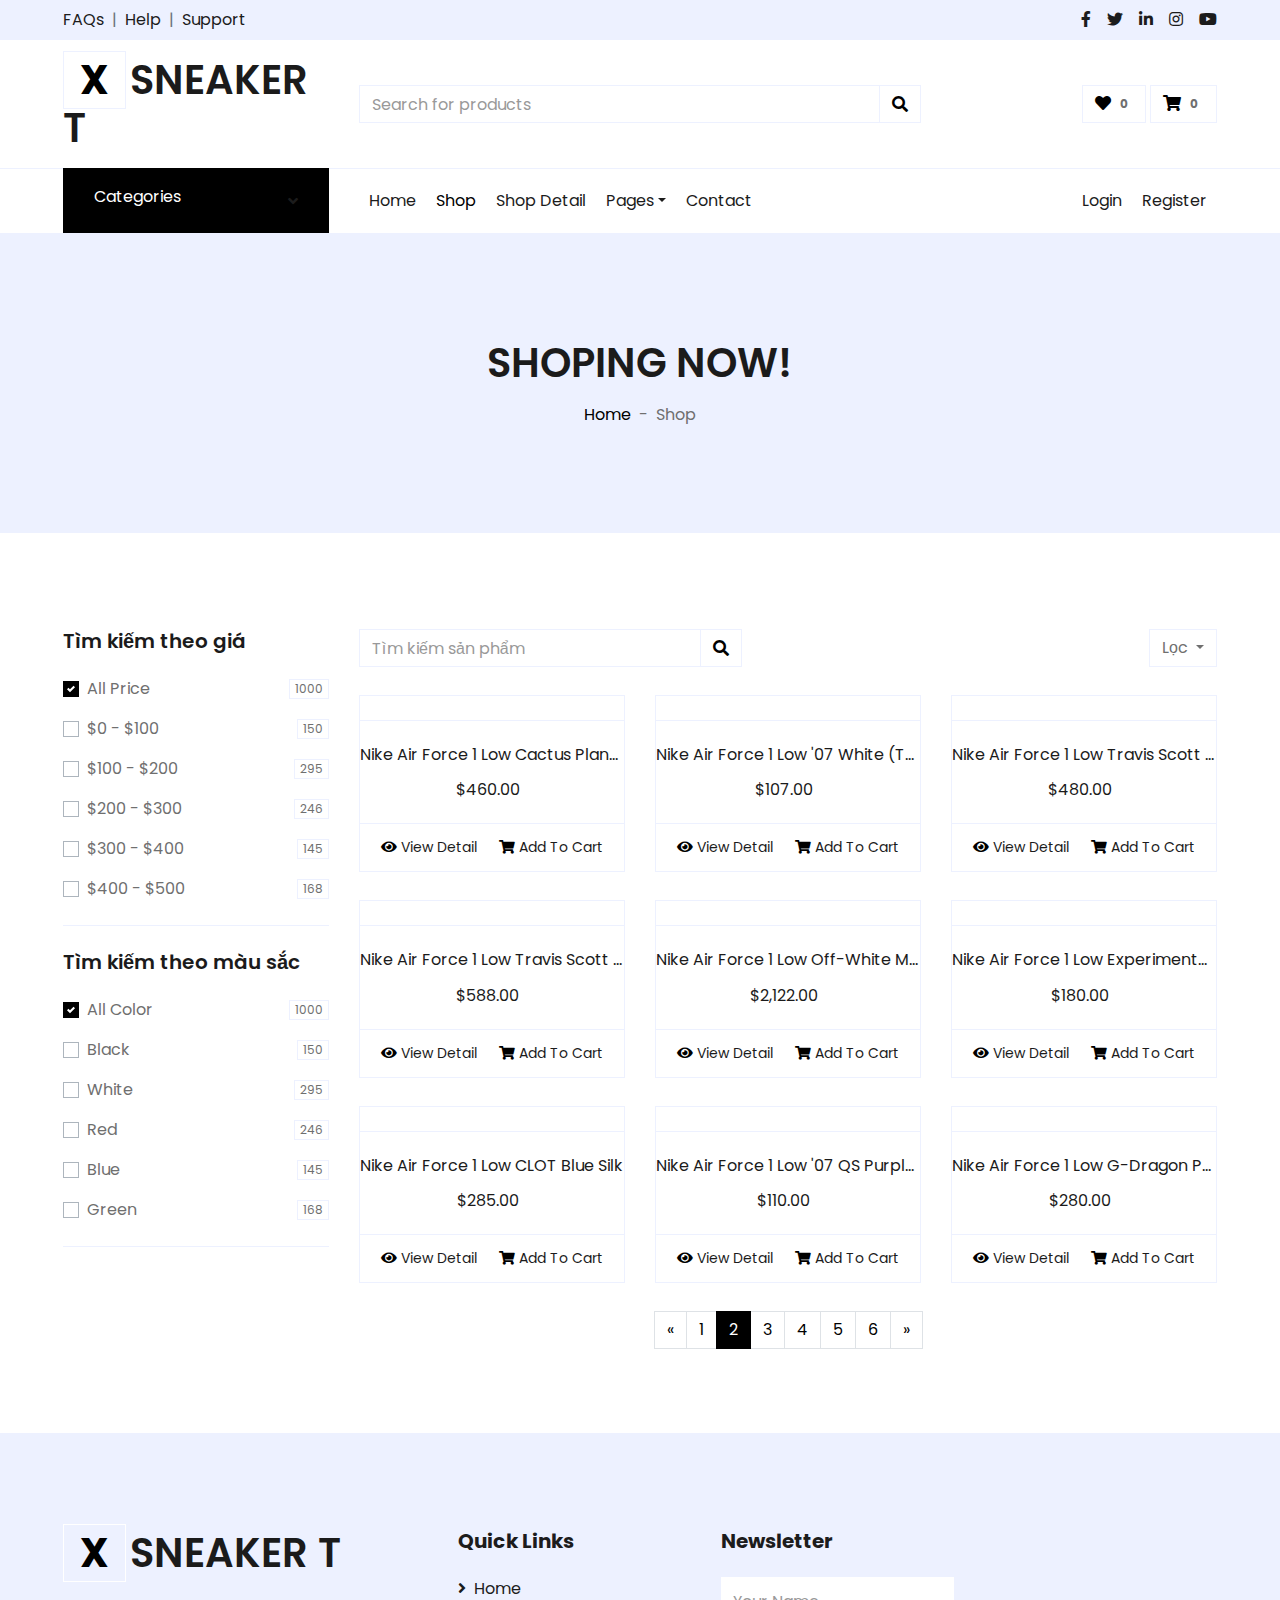
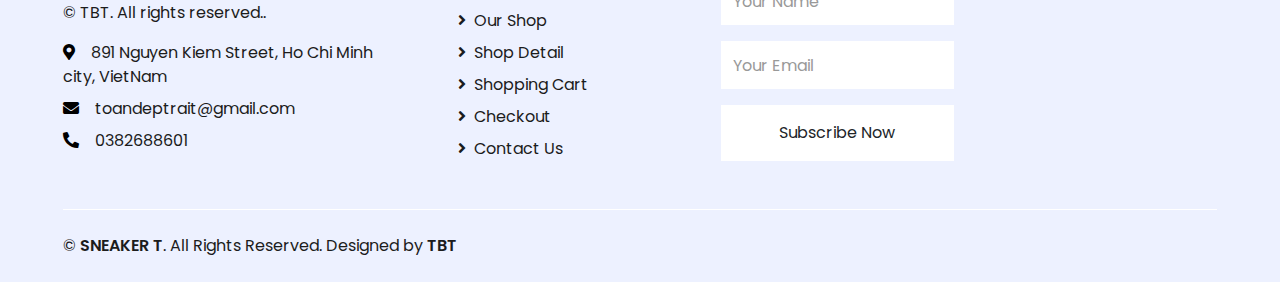
==== commit 30e7d9d5: "upload code" ====
--- a/shop2.html
+++ b/shop2.html
@@ -317,7 +317,7 @@
                                 <img class="img-fluid w-100" src="https://images.stockx.com/images/Nike-Air-Force-1-Low-Travis-Scott-AF100-Product.jpg?fit=fill&bg=FFFFFF&w=700&h=500&fm=webp&auto=compress&q=90&dpr=2&trim=color&updated_at=1606325807" alt="">
                             </div>
                             <div class="card-body border-left border-right text-center p-0 pt-4 pb-3">
-                                <h6 class="text-truncate mb-3"></h6>Nike Air Force 1 Low Travis Scott (AF100)</h6>
+                                <h6 class="text-truncate mb-3">Nike Air Force 1 Low Travis Scott (AF100)</h6>
                                 <div class="d-flex justify-content-center">
                                     <h6>$588.00</h6><h6 class="text-muted ml-2"> </h6>
                                 </div>
